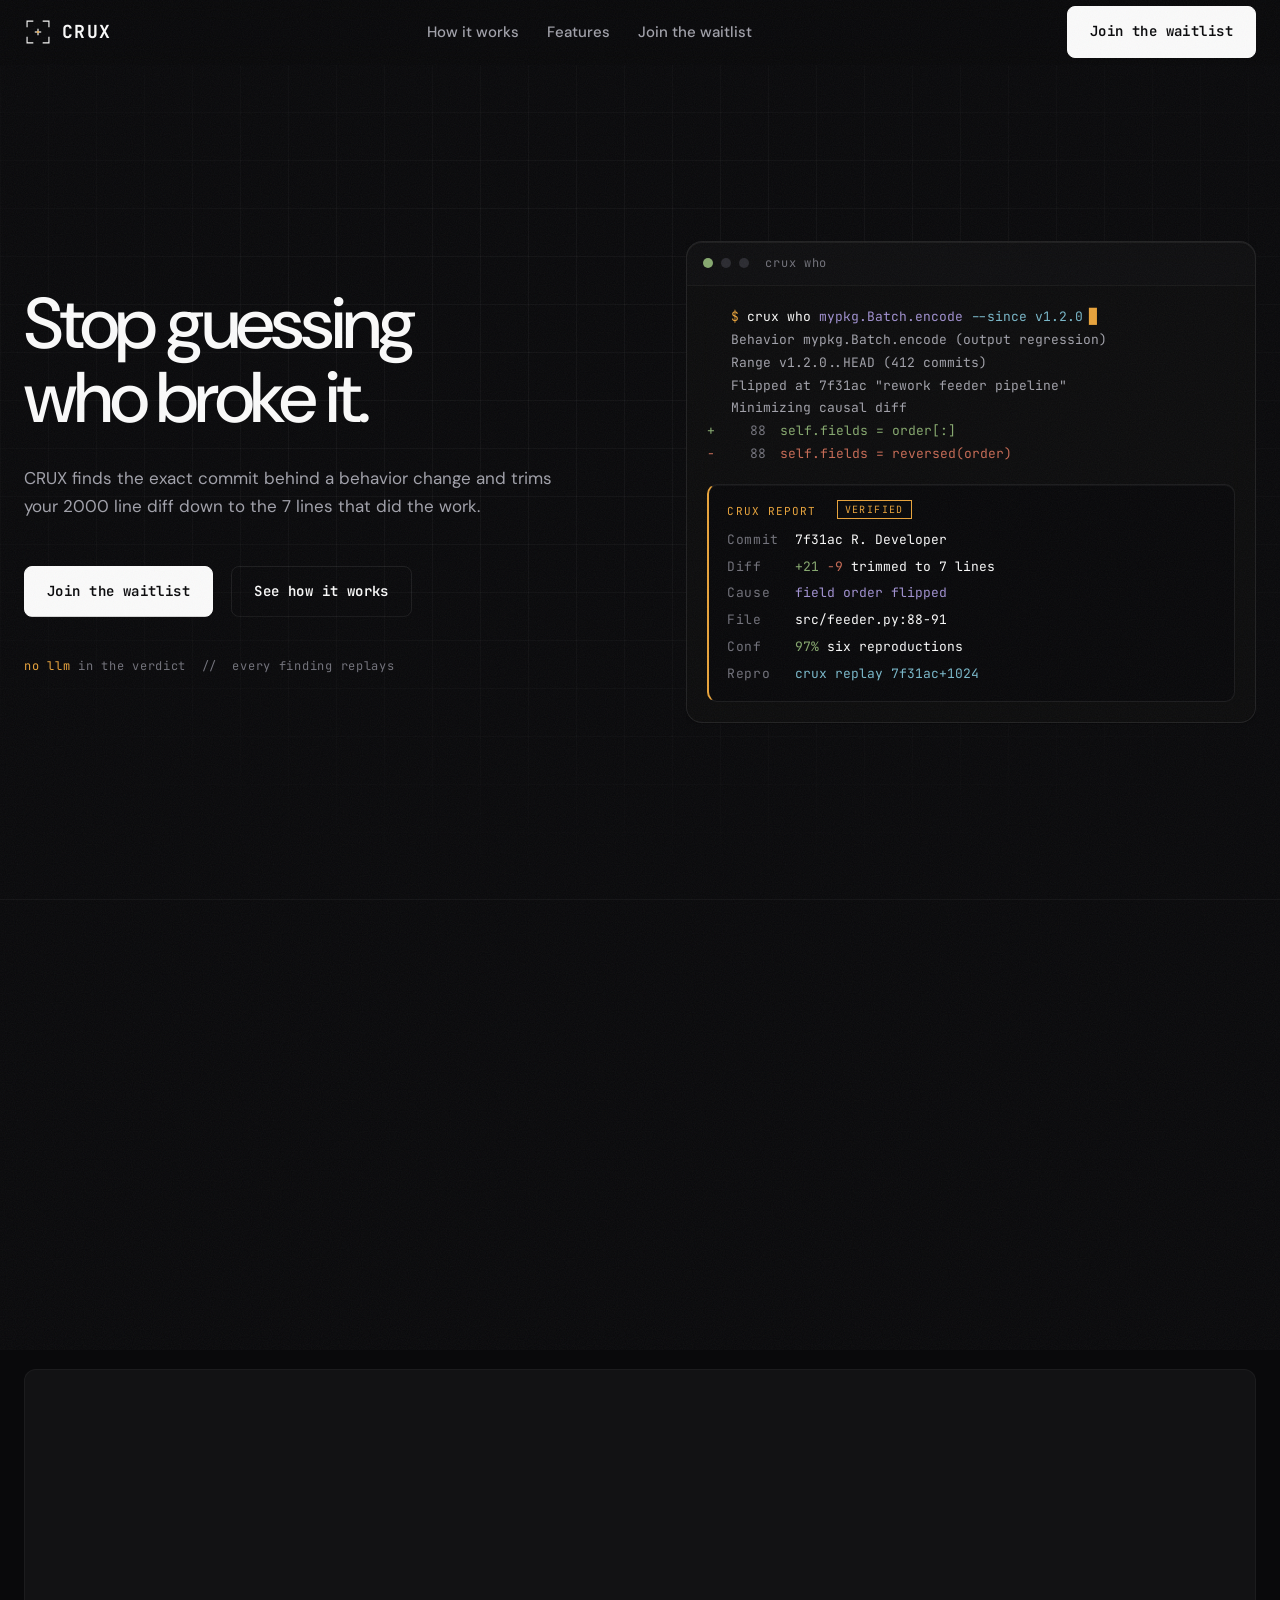
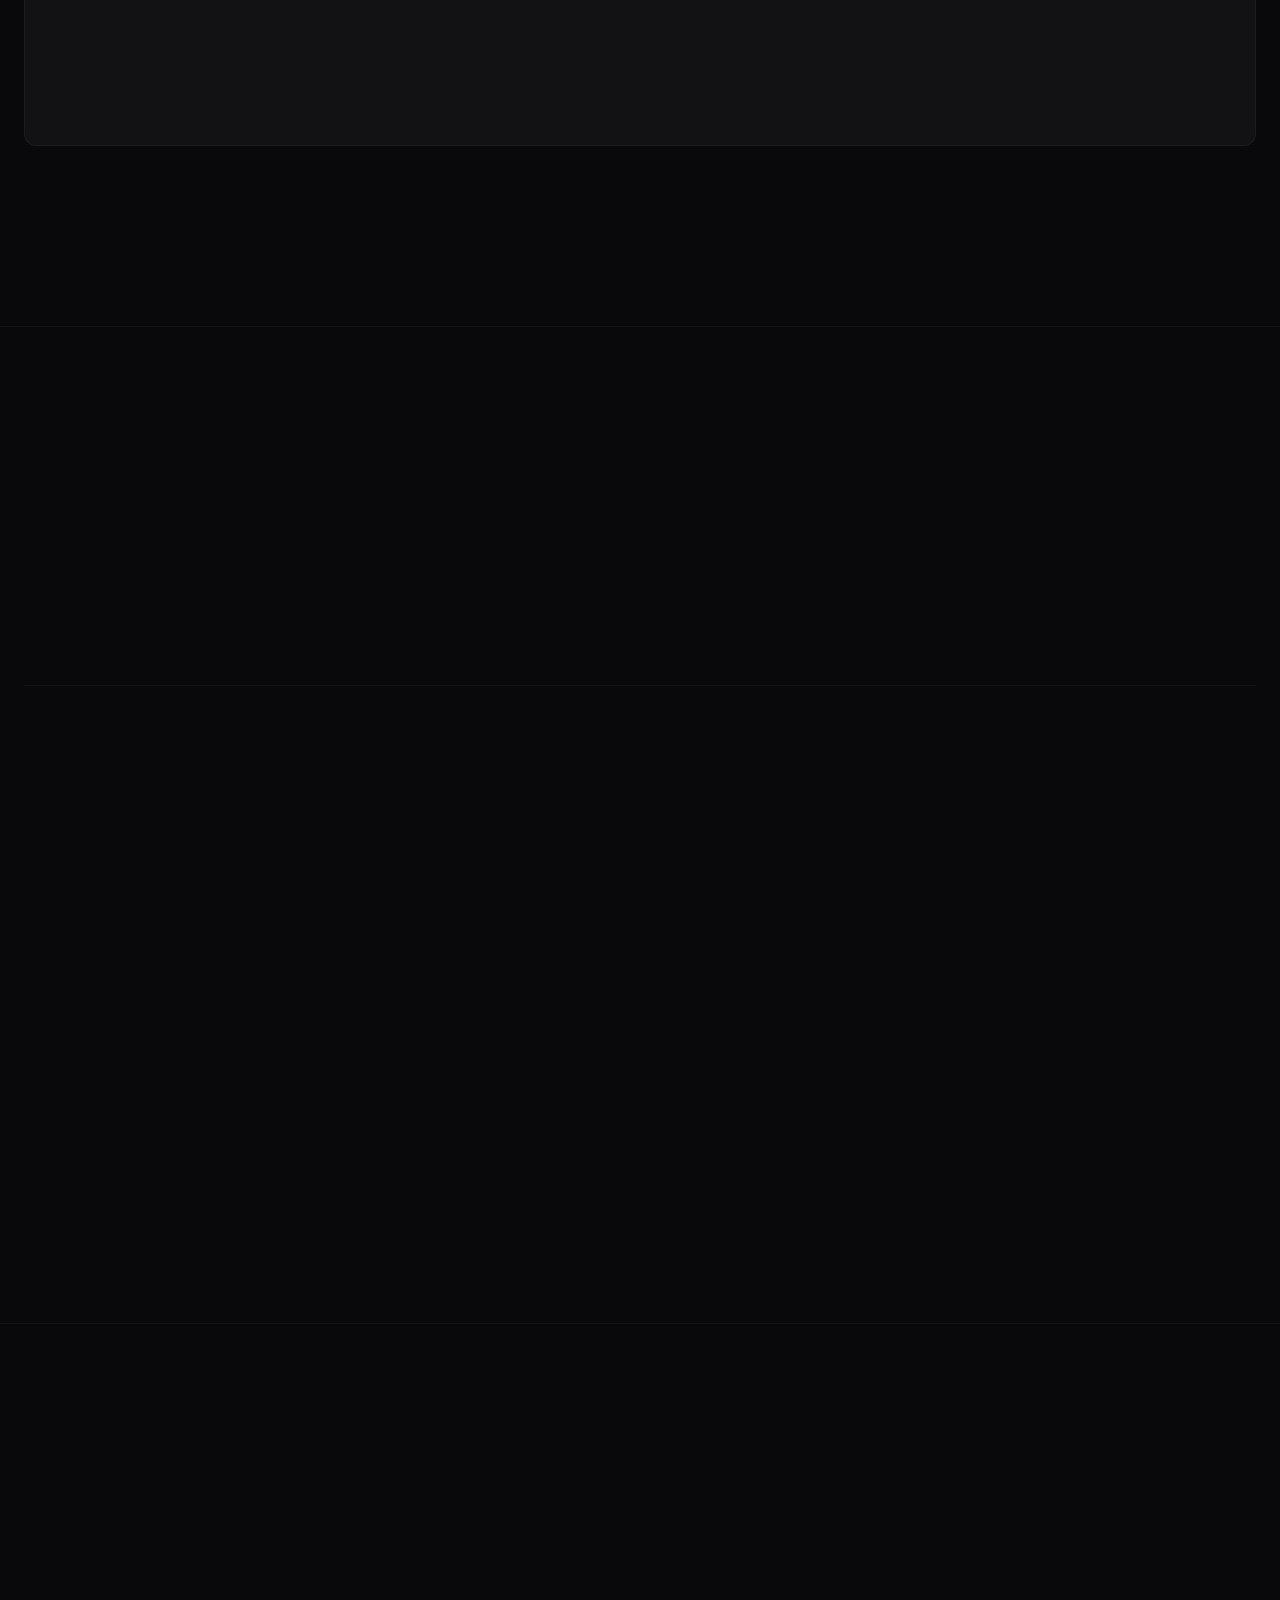
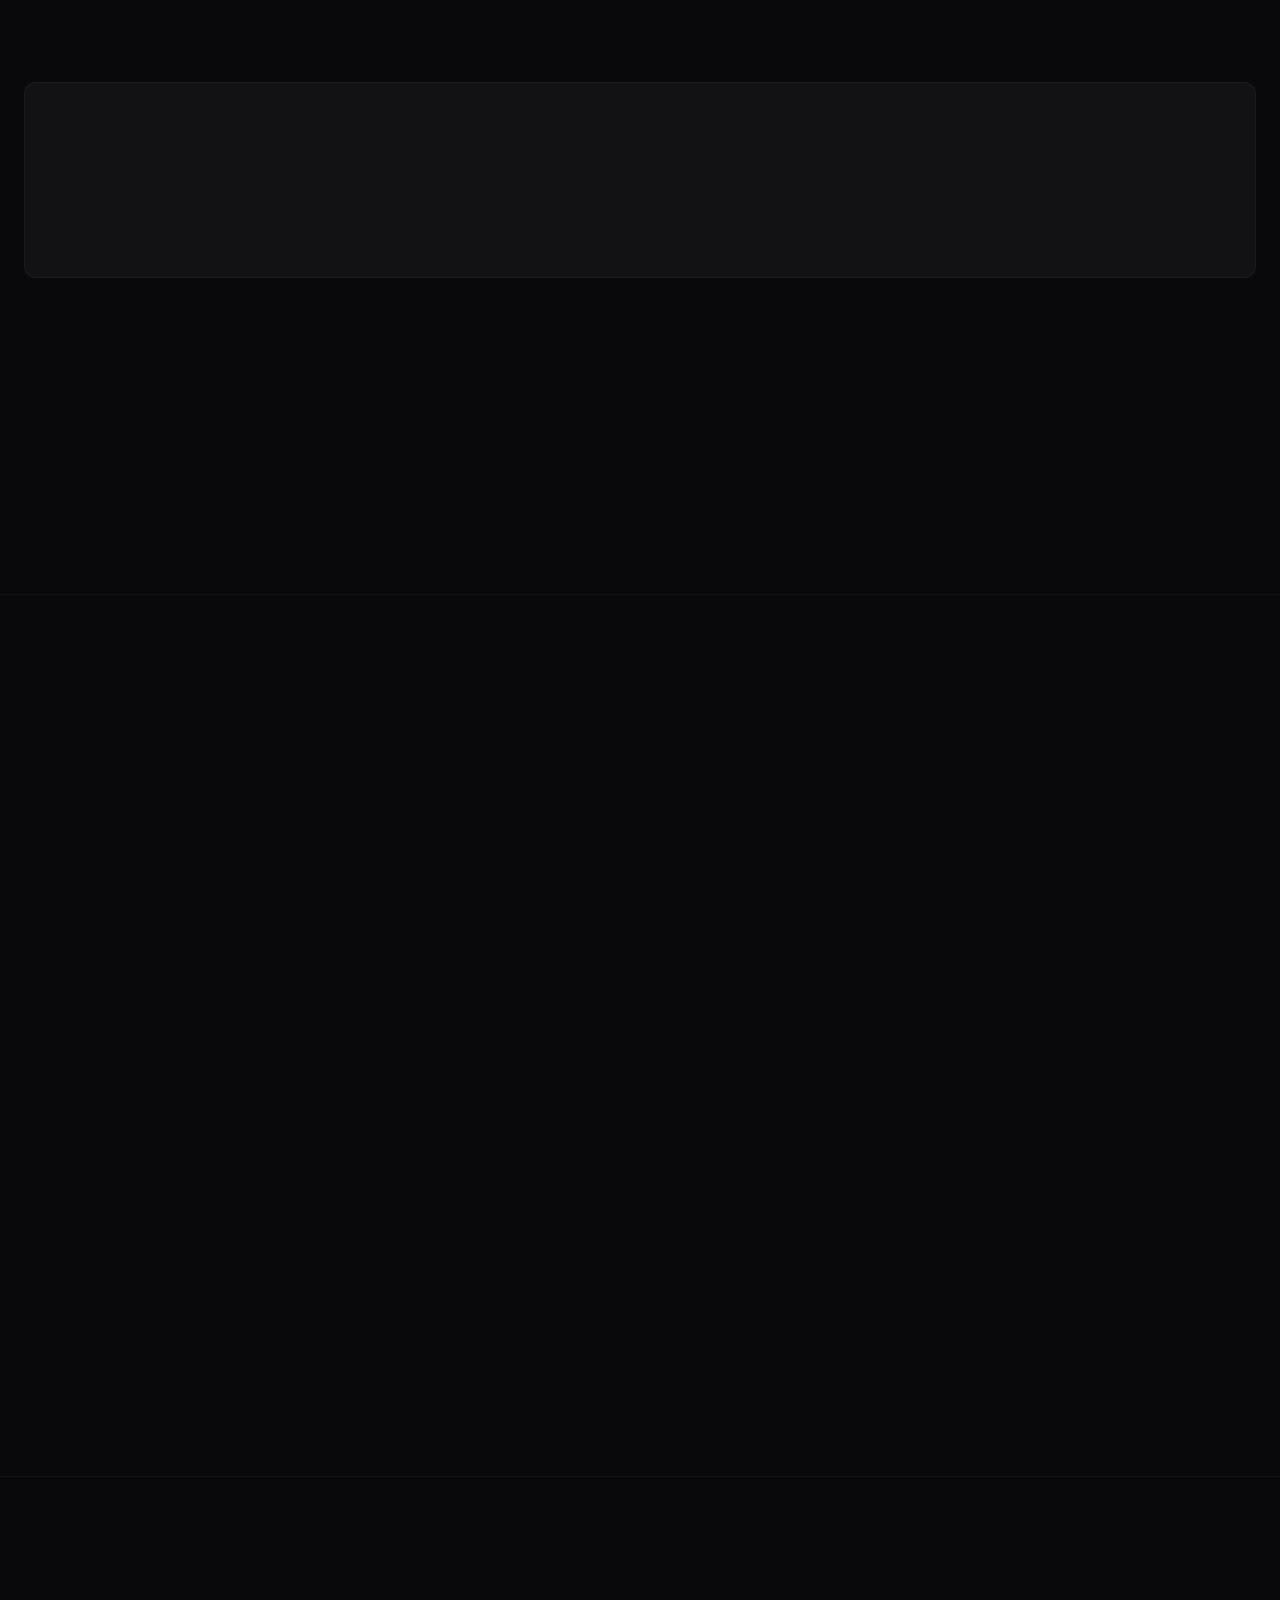
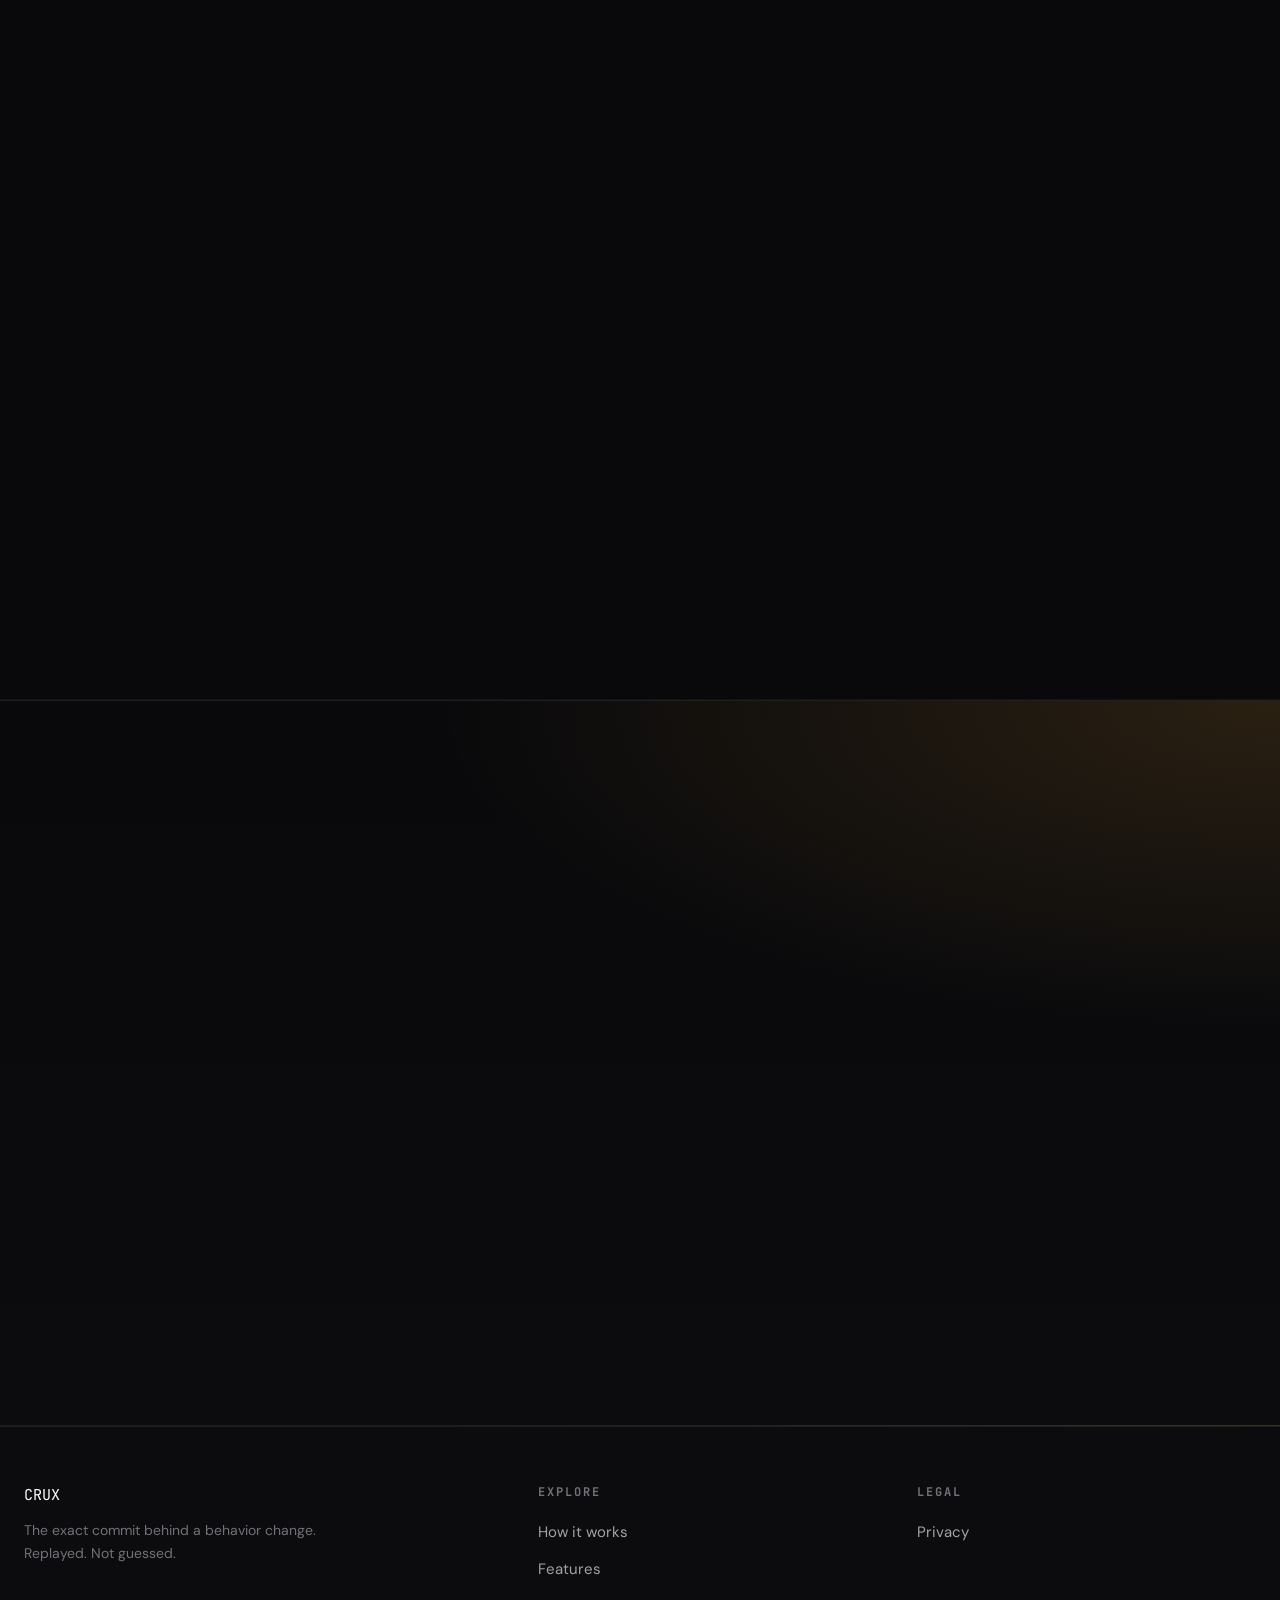
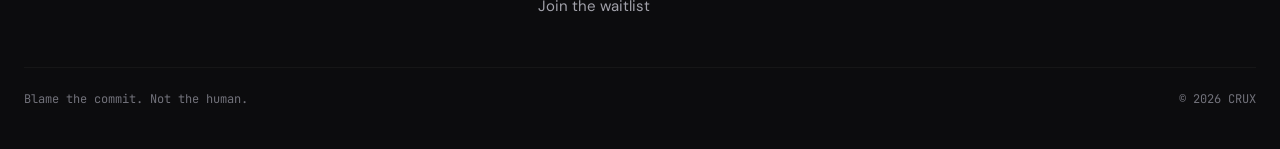
==== index.html @ 963eae27 "CRUX marketing site v1" ====
﻿<!DOCTYPE html>
<html lang="en">
<head>
<meta charset="UTF-8">
<meta name="viewport" content="width=device-width,initial-scale=1">
<title>CRUX - Stop guessing who broke it</title>
<meta name="description" content="CRUX finds the exact commit behind a behavior change. Then it trims the cause to the lines that matter.">
<link rel="icon" href="assets/img/favicon.svg" type="image/svg+xml">
<meta property="og:type" content="website">
<meta property="og:site_name" content="CRUX">
<meta property="og:title" content="CRUX - Stop guessing who broke it">
<meta property="og:description" content="CRUX finds the exact commit behind a behavior change. Then it trims the cause to the lines that matter.">
<meta property="og:image" content="https://SITE-URL/assets/img/social-card.png">
<meta property="og:image:width" content="1200">
<meta property="og:image:height" content="630">
<meta name="twitter:card" content="summary_large_image">
<meta name="twitter:title" content="CRUX - Stop guessing who broke it">
<meta name="twitter:description" content="CRUX finds the exact commit behind a behavior change. Then it trims the cause to the lines that matter.">
<meta name="twitter:image" content="https://SITE-URL/assets/img/social-card.png">
<link rel="preconnect" href="https://fonts.googleapis.com">
<link rel="preconnect" href="https://fonts.gstatic.com" crossorigin>
<link href="https://fonts.googleapis.com/css2?family=DM+Sans:opsz,wght@9..40,400;9..40,500;9..40,600&family=JetBrains+Mono:wght@400;500;700&display=swap" rel="stylesheet">
<link rel="stylesheet" href="assets/css/crux.css">
</head>
<body>

<header class="top">
  <div class="wrap top-in">
    <a class="brand" href="index.html" aria-label="CRUX home">
      <svg class="mark" width="28" height="28" viewBox="0 0 64 64" fill="none" aria-hidden="true">
        <g stroke="currentColor" stroke-width="2.6" stroke-linecap="square">
          <path d="M7 20V7H20"/>
          <path d="M44 7H57V20"/>
          <path d="M57 44V57H44"/>
          <path d="M20 57H7V44"/>
          <path d="M32 26V32"/>
          <path d="M32 34V38"/>
          <path d="M26 32H32"/>
          <path d="M34 32H38"/>
        </g>
        <polygon points="32,29.4 35.4,32 32,34.6 28.6,32" fill="#E8A33B"/>
      </svg>
      CRUX
    </a>
    <nav aria-label="Primary">
      <ul class="nav-links" id="nav">
        <li><a href="how-it-works.html">How it works</a></li>
        <li><a href="features.html">Features</a></li>
        <li><a href="waitlist.html">Join the waitlist</a></li>
      </ul>
    </nav>
    <div class="nav-cta">
      <a class="btn btn-primary" href="waitlist.html">Join the waitlist</a>
      <button class="nav-toggle" aria-label="Toggle menu" aria-expanded="false">&#9776;</button>
    </div>
  </div>
</header>

<section class="hero">
  <div class="wrap hero-grid">
    <div class="hero-copy">
      <h1 class="display reveal">Stop guessing who broke it.</h1>
      <p class="lede reveal">CRUX finds the exact commit behind a behavior change and trims your 2000 line diff down to the 7 lines that did the work.</p>
      <div class="hero-cta reveal">
        <a class="btn btn-primary" href="waitlist.html">Join the waitlist</a>
        <a class="btn btn-ghost" href="how-it-works.html">See how it works</a>
      </div>
      <p class="proofline reveal"><span class="accent">no llm</span> in the verdict&nbsp;&nbsp;//&nbsp;&nbsp;every finding replays</p>
    </div>

    <div class="term hero-term reveal">
      <div class="term-bar">
        <span class="term-dot on"></span>
        <span class="term-dot"></span>
        <span class="term-dot"></span>
        <span class="term-title">crux who</span>
      </div>
      <div class="term-body">
        <span class="ln cmd-line"><span class="pf">$</span> <span class="cmd">crux who <span class="v">mypkg.Batch.encode</span> <span class="c">--since v1.2.0</span></span></span>
        <span class="ln">Behavior mypkg.Batch.encode (output regression)</span>
        <span class="ln">Range v1.2.0..HEAD (412 commits)</span>
        <span class="ln">Flipped at 7f31ac "rework feeder pipeline"</span>
        <span class="ln">Minimizing causal diff</span>
        <span class="dl add"><span class="pm">+</span><span class="lnx">88</span>self.fields = order[:]</span>
        <span class="dl del"><span class="pm">-</span><span class="lnx">88</span>self.fields = reversed(order)</span>
        <div class="report">
          <div class="report-title">CRUX report <span class="chip">VERIFIED</span></div>
          <div class="report-grid">
            <span class="k">Commit</span><span>7f31ac  R. Developer</span>
            <span class="k">Diff</span><span><span class="g">+21</span> <span class="r">-9</span>  trimmed to 7 lines</span>
            <span class="k">Cause</span><span class="v">field order flipped</span>
            <span class="k">File</span><span>src/feeder.py:88-91</span>
            <span class="k">Conf</span><span><span class="g">97%</span>  six reproductions</span>
            <span class="k">Repro</span><span class="c">crux replay 7f31ac+1024</span>
          </div>
        </div>
      </div>
    </div>
  </div>
</section>


<section class="section band">
  <div class="wrap">
    <p class="manifesto reveal">Your code stayed the same.<br>The behavior changed.</p>
    <p class="lede reveal" style="margin-top:34px">Bisect marks a midpoint. Blame points at a line. Neither one sees behavior. Neither one sees dependencies. Neither one sees two commits working as a pair. That gap is where CRUX lives.</p>
    <div class="laws">
      <div class="law reveal">
        <div class="ln">Law 01</div>
        <div class="lt">The diff is a lie</div>
        <p>A 2000 line diff buries a 7 line cause. CRUX keeps the 7 and dumps the other 1993.</p>
      </div>
      <div class="law reveal">
        <div class="ln">Law 02</div>
        <div class="lt">Tests go quiet</div>
        <p>Your suite passes. The behavior dies anyway. Tests go silent right on the commit you need.</p>
      </div>
      <div class="law reveal">
        <div class="ln">Law 03</div>
        <div class="lt">Blame is a dead end</div>
        <p>Blame names a line. Never the commit. Never the dependency. Never the combination.</p>
      </div>
      <div class="law reveal">
        <div class="ln">Law 04</div>
        <div class="lt">Proof beats pity</div>
        <p>No model writes the verdict. Every finding replays. Same seed. Same sandbox. Same result.</p>
      </div>
    </div>
  </div>
</section>

<section class="section">
  <div class="wrap">
    <div class="section-head">
      <span class="idx reveal">01</span>
      <h2 class="display reveal">Where the cause actually hides</h2>
    </div>
    <div class="rows">
      <div class="row reveal">
        <div class="rt">Upstream</div>
        <div class="rd">Your code never changed. The library two layers down did. CRUX follows the vendored trail and blames the real commit.</div>
      </div>
      <div class="row reveal">
        <div class="rt">Together</div>
        <div class="rd">Two commits pass alone. Merged they break the build. CRUX names the pair.</div>
      </div>
      <div class="row reveal">
        <div class="rt">In the noise</div>
        <div class="rd">A 2000 line diff buries a 7 line cause. CRUX cuts to the 7 and drops the rest.</div>
      </div>
    </div>
    <div class="trace reveal" aria-hidden="true">
      <span class="tn">your code</span>
      <i class="edge"></i>
      <span class="tn">vendored trail</span>
      <i class="edge"></i>
      <span class="tn accent">commit 7f31ac</span>
      <i class="edge"></i>
      <span class="tn">line 88</span>
    </div>
  </div>
</section>

<section class="section band">
  <div class="wrap">
    <div class="section-head">
      <span class="idx reveal">02</span>
      <h2 class="display reveal">Three moves. Zero guesswork.</h2>
    </div>
    <div class="steps">
      <div class="step reveal">
        <div class="n">01</div>
        <div class="t">Point</div>
        <p>Give CRUX a command or a test. That is the behavior it hunts.</p>
      </div>
      <div class="step reveal">
        <div class="n">02</div>
        <div class="t">Hunt</div>
        <p>CRUX walks every commit in the range. Each candidate runs in a sealed sandbox.</p>
      </div>
      <div class="step reveal">
        <div class="n">03</div>
        <div class="t">Read</div>
        <p>You get the commit and the cause. The report names the exact lines.</p>
      </div>
    </div>
    <div class="sweep reveal" aria-hidden="true">
      <div class="sweep-track"><i></i></div>
      <div class="sweep-meta">
        <span>range v1.2.0..HEAD</span>
        <span class="accent">412 commits</span>
        <span class="g">flip at 7f31ac</span>
      </div>
    </div>
  </div>
</section>

<section class="section">
  <div class="wrap">
    <div class="section-head">
      <span class="idx reveal">03</span>
      <h2 class="display reveal">What the answer looks like</h2>
      <p class="sub reveal">One report. One fingerprint. A command that recreates the whole finding.</p>
    </div>
    <div class="report-split">
      <div class="report reveal" style="max-width:640px;margin-top:0">
<div class="report-title">CRUX report <span class="chip">REPLAYABLE</span></div>
<div class="report-grid">
          <span class="k">Commit</span><span>7f31ac  "rework feeder pipeline"</span>
          <span class="k">Author</span><span>R. Developer  3 days ago</span>
          <span class="k">Diff</span><span><span class="g">+21</span> <span class="r">-9</span>  trimmed to 7 lines</span>
          <span class="k">File</span><span>src/feeder.py:88-91 104-107</span>
          <span class="k">Cause</span><span class="v">order of field assembly flipped</span>
          <span class="k">Env</span><span>python 3.12  input batch 1024  seed 42</span>
          <span class="k">Conf</span><span><span class="g">97%</span>  six independent reproductions</span>
          <span class="k">Repro</span><span class="c">crux replay 7f31ac+batch1024+seed42</span>
</div>
      </div>
      <div class="rail reveal" aria-hidden="true">
        <div class="rail-title">hunt trace</div>
        <div class="spine" id="spine"></div>
        <div class="rail-row"><span class="rk">flip</span><span class="accent">7f31ac</span><span class="g">found</span></div>
        <div class="rail-row"><span class="rk">deps</span><span>bayer pkg 2.4</span><span class="g">6 traced</span></div>
        <div class="rail-row"><span class="rk">watch</span><span class="c">replay 7f31ac running</span><span class="g">live</span></div>
      </div>
    </div>
  </div>
</section>

<section class="section band">
  <div class="wrap">
    <div class="section-head">
      <span class="idx reveal">04</span>
      <h2 class="display reveal">The verdict is not a vibe</h2>
      <p class="sub reveal">Every finding links to a real run. You replay it bit for bit. Same seed. Same sandbox. Same result.</p>
    </div>
    <p class="mono reveal" style="font-size:15px;color:var(--dim)"><span class="accent">$</span> crux replay 7f31ac+batch1024+seed42&nbsp;&nbsp;<span class="g">reproduced</span></p>
    <p class="sub reveal" style="margin-top:22px">An LLM never authors a verdict. Reports stay deterministic. A model may summarize them later. It never writes the blame.</p>
    <div class="sig reveal" aria-hidden="true">
      <div class="sig-cell">
        <span class="sk">seed</span>
        <span class="sv">42</span>
      </div>
      <div class="sig-cell">
        <span class="sk">replays</span>
        <span class="sv">6 of 6</span>
      </div>
      <div class="sig-cell">
        <span class="sk">sandbox</span>
        <span class="sv">sealed</span>
      </div>
      <div class="sig-cell">
        <span class="sk">hash</span>
        <span class="sv mono-hash">9f3a71c44b</span>
      </div>
    </div>
  </div>
</section>

<section class="section cta-band">
  <div class="wrap cta-in">
    <div>
      <h2 class="display reveal">Skip the guess. Get the build.</h2>
      <p class="lede reveal" style="margin-top:18px">The CLI ships free forever. Hosted watch mode comes later. Join the list and the first build lands in your inbox.</p>
    </div>
    <div class="form-wrap reveal">
      <form class="form" novalidate>
        <div class="field">
          <label for="email">Email</label>
          <input id="email" name="email" type="email" required placeholder="you@yourrepo.dev">
        </div>
        <div class="field">
          <label for="stack">What do you build with</label>
          <select id="stack" name="stack">
            <option value="">Pick one</option>
            <option>Node</option>
            <option>Python</option>
            <option>Go</option>
            <option>Rust</option>
            <option>Java</option>
            <option>Other</option>
          </select>
        </div>
        <button class="btn btn-primary" type="submit">Join the waitlist</button>
        <p class="form-note">One email per update. No lists sold. Unsubscribe anytime.</p>
        <div class="form-ok">
          <span class="t">You are on the list</span>
          We email once when the first build is ready.
        </div>
      </form>
    </div>
  </div>
</section>

<footer class="foot">
  <div class="wrap">
    <div class="foot-grid">
      <div>
        <span class="tag">CRUX</span>
        <p class="note">The exact commit behind a behavior change. Replayed. Not guessed.</p>
      </div>
      <div>
        <h4>Explore</h4>
        <ul>
          <li><a href="how-it-works.html">How it works</a></li>
          <li><a href="features.html">Features</a></li>
          <li><a href="waitlist.html">Join the waitlist</a></li>
        </ul>
      </div>
      <div>
        <h4>Legal</h4>
        <ul>
          <li><a href="privacy.html">Privacy</a></li>
        </ul>
      </div>
    </div>
    <div class="foot-base">
      <span>Blame the commit. Not the human.</span>
      <span>&copy; 2026 CRUX</span>
    </div>
  </div>
</footer>

<script src="assets/js/site.js"></script>
</body>
</html>
---- assets/css/crux.css ----
:root{
  --ink:#09090b;
  --ink-2:#0c0c0e;
  --ink-3:#111113;
  --line:#ffffff14;
  --line-soft:#ffffff0a;
  --border-strong:#ffffff24;
  --bone:#fafafa;
  --dim:#a1a1aa;
  --dim-2:#71717a;
  --accent:#e8a33b;
  --accent-deep:#c97f24;
  --accent-dim:rgba(232,163,59,.15);
  --ok:#86a86f;
  --bad:#c66a55;
  --cyan:#79b7c9;
  --violet:#a191d1;
  --mono:"JetBrains Mono",ui-monospace,SFMono-Regular,Menlo,Consolas,monospace;
  --sans:"DM Sans",-apple-system,BlinkMacSystemFont,system-ui,sans-serif;
  --max:1280px;
  --gap:clamp(140px,20vh,300px);
  --radius:12px;
  --radius-sm:8px;
  --radius-lg:16px;
}

*{margin:0;padding:0;box-sizing:border-box}

html{scroll-behavior:smooth}

body{
  background:var(--ink);
  color:var(--bone);
  font-family:var(--sans);
  font-size:16px;
  line-height:1.65;
  overflow-x:hidden;
  -webkit-font-smoothing:antialiased;
  color-scheme:dark;
  cursor:crosshair;
}

/* FILM GRAIN (whole page, matches the zinc look) */
body::before{
  content:"";
  position:fixed;
  inset:-50%;
  z-index:9999;
  pointer-events:none;
  background-image:url("data:image/svg+xml,%3Csvg xmlns='http://www.w3.org/2000/svg' width='256' height='256'%3E%3Cfilter id='n'%3E%3CfeTurbulence type='fractalNoise' baseFrequency='0.9' numOctaves='4' stitchTiles='stitch'/%3E%3C/filter%3E%3Crect width='256' height='256' filter='url(%23n)' opacity='0.05'/%3E%3C/svg%3E");
}

::selection{background:var(--accent);color:var(--ink)}

a{color:var(--bone);text-decoration:none;transition:color .18s}
a:hover{color:var(--accent)}
a,button,summary{ cursor:pointer}
input,textarea,select{cursor:text}

.mono{font-family:var(--mono)}
.accent{color:var(--accent)}
.dim{color:var(--dim)}
.c{color:var(--cyan)}
.v{color:var(--violet)}
.g{color:var(--ok)}
.r{color:var(--bad)}

.wrap{
  position:relative;
  z-index:2;
  max-width:var(--max);
  margin:0 auto;
  padding-left:24px;
  padding-right:24px;
}

/* SCROLL PROGRESS */
.scrolly{
  position:fixed;
  top:0;
  left:0;
  right:0;
  height:2px;
  z-index:70;
  background:linear-gradient(90deg,var(--cyan),var(--accent));
  transform-origin:0 50%;
  transform:scaleX(0);
  pointer-events:none;
}

/* RETICLE CURSOR TRAIL */
.ret{
  position:fixed;
  left:0;
  top:0;
  width:18px;
  height:18px;
  margin:-9px 0 0 -9px;
  border:1px solid var(--accent);
  border-radius:0;
  pointer-events:none;
  z-index:80;
  opacity:.0;
  transition:opacity .3s;
}
.ret::before,
.ret::after{
  content:"";
  position:absolute;
  background:var(--accent);
}
.ret::before{left:50%;top:-3px;width:1px;height:3px;transform:translateX(-50%)}
.ret::after{left:-3px;top:50%;width:3px;height:1px;transform:translateY(-50%)}
body.has-ret .ret{opacity:.75}

/* SCROLLBAR */
::-webkit-scrollbar{width:10px;height:10px;background:var(--ink)}
::-webkit-scrollbar-thumb{background:#ffffff1f;border:1px solid var(--ink)}
::-webkit-scrollbar-thumb:hover{background:var(--border-strong)}

/* NAV */
.top{
  position:sticky;
  top:0;
  z-index:50;
  background:rgba(9,9,11,.72);
  -webkit-backdrop-filter:blur(18px) saturate(1.4);
  backdrop-filter:blur(18px) saturate(1.4);
  border-bottom:1px solid transparent;
  transition:border-color .3s;
}
.top-in{
  display:flex;
  align-items:center;
  justify-content:space-between;
  gap:24px;
  height:64px;
}
.brand{
  display:flex;
  align-items:center;
  gap:10px;
  font-family:var(--mono);
  font-weight:700;
  letter-spacing:.08em;
  font-size:18px;
}
.brand .mark{display:flex}
.nav-links{
  display:flex;
  align-items:center;
  gap:28px;
  list-style:none;
  font-family:var(--sans);
  font-size:15px;
  font-weight:500;
  letter-spacing:0;
}
.nav-links a{color:var(--dim);transition:color .2s}
.nav-links a:hover{color:var(--bone)}
.nav-links a.is-active{color:var(--bone)}
.nav-cta{display:flex;align-items:center;gap:18px}
.nav-toggle{
  display:none;
  background:none;
  border:1px solid var(--line);
  color:var(--bone);
  font-family:var(--mono);
  font-size:18px;
  line-height:1;
  padding:8px 10px;
  cursor:pointer;
}
@media(max-width:820px){
  .nav-toggle{display:block}
  .nav-links,.nav-cta .btn{
    display:none;
  }
  .nav-links.open{
    display:flex;
    flex-direction:column;
    align-items:flex-start;
    gap:16px;
    position:absolute;
    top:64px;
    left:0;
    right:0;
    padding:20px 24px 28px;
    background:var(--ink-2);
    border-bottom:1px solid var(--line);
  }
  .nav-links.open li{
    opacity:0;
    animation:liIn .35s cubic-bezier(.16,1,.3,1) forwards;
  }
  .nav-links.open li:nth-child(2){animation-delay:.06s}
  .nav-links.open li:nth-child(3){animation-delay:.12s}
  @keyframes liIn{
    from{opacity:0;transform:translateX(-8px)}
    to{opacity:1;transform:none}
  }
}

/* TYPE */
.display{
  font-family:var(--sans);
  font-weight:500;
  letter-spacing:-.035em;
  line-height:1.05;
  text-wrap:balance;
}
h1.display{
  font-size:clamp(2.4rem,5.6vw,4.5rem);
  letter-spacing:-.045em;
  line-height:1.02;
  max-width:18ch;
}
h2.display{
  font-size:clamp(1.8rem,4vw,2.9rem);
  letter-spacing:-.035em;
  line-height:1.04;
  max-width:20ch;
}
h3.display{
  font-size:clamp(1.15rem,2.4vw,1.5rem);
}

.lede{
  font-size:17px;
  color:var(--dim);
  max-width:56ch;
}

.section{padding:var(--gap) 0;position:relative;z-index:2}
.section.band{background:transparent;border-top:1px solid var(--line-soft);border-bottom:1px solid var(--line-soft)}

.section-head{margin-bottom:48px}
.idx{
  display:block;
  font-family:var(--mono);
  font-weight:500;
  font-size:clamp(2.6rem,5.5vw,4.4rem);
  line-height:.9;
  letter-spacing:-.02em;
  color:transparent;
  -webkit-text-stroke:1px var(--border-strong);
  margin-bottom:18px;
}
.section-head .sub{margin-top:18px;max-width:56ch;color:var(--dim)}

/* HERO */
.hero{
  position:relative;
  z-index:2;
  display:flex;
  flex-direction:column;
  justify-content:center;
  min-height:calc(100svh - 66px);
  padding-top:48px;
  padding-bottom:48px;
  overflow:hidden;
}
.hero::before{
  content:"";
  position:absolute;
  inset:0;
  z-index:0;
  background-image:linear-gradient(90deg,#ffffff09 1px,transparent 1px),linear-gradient(0deg,#ffffff09 1px,transparent 1px);
  background-size:48px 48px;
  -webkit-mask-image:radial-gradient(80% 65% at 50% 38%,#000 35%,transparent 100%);
  mask-image:radial-gradient(80% 65% at 50% 38%,#000 35%,transparent 100%);
  pointer-events:none;
}
.hero-grid{
  position:relative;
  z-index:2;
  display:grid;
  grid-template-columns:1fr 1.05fr;
  gap:120px;
  align-items:center;
}
.hero-copy .display{margin-bottom:30px}
.hero-copy .lede{margin-bottom:46px}
.hero-cta{display:flex;align-items:center;gap:18px;flex-wrap:wrap}
.hero-copy{min-width:0}
.proofline{
  font-family:var(--mono);
  font-size:12px;
  letter-spacing:.06em;
  color:var(--dim-2);
  margin-top:40px;
}
.proofline .accent{color:var(--accent)}

/* SMOOTH SCROLL */
html{scroll-behavior:smooth}

/* RADAR SWEEP OVER TERMINAL */
.hero-term{position:relative;overflow:hidden}
.hero-term::after{
  content:"";
  position:absolute;
  inset:0;
  z-index:2;
  pointer-events:none;
  background:linear-gradient(104deg,transparent 38%,rgba(255,183,77,.12) 50%,transparent 62%);
  transform:translateX(-130%);
  animation:tsweep 7s ease-in-out infinite;
}
@keyframes tsweep{
  0%{transform:translateX(-130%);opacity:0}
  7%{opacity:1}
  55%{transform:translateX(130%);opacity:1}
  67%,100%{opacity:0;transform:translateX(130%)}
}

/* NAV LINK UNDERLINE DRAW */
.nav-links a{position:relative}
.nav-links a::after{
  content:"";
  position:absolute;
  left:0;
  right:0;
  bottom:-4px;
  height:2px;
  background:var(--accent);
  transform:scaleX(0);
  transform-origin:left center;
  transition:transform .25s cubic-bezier(.16,1,.3,1);
}
.nav-links a:hover::after,
.nav-links a:focus::after,
.nav-links a.is-active::after{transform:scaleX(1)}

/* REPORT ROW HOVER FLASH */
.report-grid tbody tr{transition:background .25s}
.report-grid tbody tr:hover{background:rgba(255,183,77,.06)}

/* SECTION DRAW */
.section{
  position:relative;
}

/* BUTTON GLOW */
.btn:active{transform:scale(.97)}

/* HEADER SCROLL DIM */
.top.scrolled{
  background:rgba(9,9,11,.88);
  border-bottom-color:var(--line);
  transition:background .3s,border-color .3s;
}

/* LINE COUNTER */
.lc{font-variant-numeric:tabular-nums}

/* FAQ ROW STAGGER */
.laws .law.in-view{
  animation:rowIn .4s cubic-bezier(.16,1,.3,1) both;
}
.laws .law:nth-child(2).in-view{animation-delay:.08s}
.laws .law:nth-child(3).in-view{animation-delay:.16s}
.laws .law:nth-child(4).in-view{animation-delay:.24s}
@keyframes rowIn{
  from{opacity:0;transform:translateX(-6px)}
  to{opacity:1;transform:none}
}

@media(max-width:940px){
  .hero{padding-top:48px}
  .hero-grid{grid-template-columns:1fr;gap:56px}
  .hero-grid>*{min-width:0}
}

/* BUTTONS */
.btn{
  display:inline-flex;
  align-items:center;
  justify-content:center;
  gap:9px;
  font-family:var(--mono);
  font-size:14px;
  font-weight:600;
  letter-spacing:.03em;
  white-space:nowrap;
  border:1px solid transparent;
  border-radius:var(--radius-sm);
  cursor:pointer;
  transition:transform .15s cubic-bezier(.16,1,.3,1),background-color .2s,border-color .2s,color .2s,box-shadow .2s;
}
.btn:active{transform:scale(.98)}
.btn-primary{
  background:var(--bone);
  color:var(--ink);
  padding:13px 22px;
  border-color:var(--bone);
}
.btn-primary:hover{
  background:#fff;
  border-color:#fff;
  color:#000;
  transform:translateY(-1px);
  box-shadow:0 12px 28px -10px rgba(255,255,255,.4);
}
.btn-ghost{
  background:transparent;
  color:var(--bone);
  padding:13px 22px;
  border-color:var(--line);
}
.btn-ghost:hover{
  border-color:var(--border-strong);
  background:#ffffff08;
  color:var(--bone);
}

/* TERMINAL */
.term{
  background:rgba(17,17,19,.72);
  -webkit-backdrop-filter:blur(14px);
  backdrop-filter:blur(14px);
  border:1px solid var(--line);
  border-radius:var(--radius-lg);
  position:relative;
  overflow:hidden;
  box-shadow:inset 0 1px 0 rgba(255,255,255,.06),0 30px 80px -40px rgba(0,0,0,.85);
}
.term-bar{
  display:flex;
  align-items:center;
  gap:8px;
  padding:12px 16px;
  border-bottom:1px solid var(--line-soft);
  font-family:var(--mono);
  font-size:12px;
  color:var(--dim-2);
}
.term-dot{width:10px;height:10px;border-radius:50%;background:#2a2a30}
.term-dot.on{background:var(--ok);animation:led 1.8s steps(2) infinite}
@keyframes led{50%{opacity:.35}}
.term-title{margin-left:8px;letter-spacing:.06em}
.term-body{
  padding:20px;
  font-family:var(--mono);
  font-size:13px;
  line-height:1.75;
  color:var(--dim);
  overflow-x:auto;
  background:rgba(9,9,11,.35);
}
.term-body .ln{display:block;white-space:nowrap;padding-left:24px}
.term-body .cmd{color:var(--bone)}
.term-body .cmd .v{color:var(--violet)}
.term-body .cmd .c{color:var(--cyan)}
.term-body .pf{color:var(--accent)}
.term-body .g{color:var(--ok)}
.term-body .r{color:var(--bad)}
.term-body .cmd-line .cmd::after{
  content:"\2588";
  margin-left:6px;
  color:var(--accent);
  animation:blink 1.1s steps(2) infinite;
}
@keyframes blink{0%{opacity:1}50%{opacity:0}}
.term-body .dl{display:block;white-space:nowrap;color:var(--bone)}
.term-body .dl .pm{display:inline-block;width:1.5em}
.term-body .dl.add{color:var(--ok)}
.term-body .dl.del{color:var(--bad)}
.term-body .dl .lnx{color:var(--dim-2);display:inline-block;width:3em;text-align:right;margin-right:14px}

/* REPORT BOX */
.report{
  margin-top:18px;
  border:1px solid var(--line);
  border-left:2px solid var(--accent);
  border-radius:10px;
  background:rgba(9,9,11,.55);
  box-shadow:inset 0 1px 0 rgba(255,255,255,.04);
  padding:16px 18px;
}
.report-grid{
  display:grid;
  grid-template-columns:auto 1fr;
  gap:4px 16px;
}
.report-grid .k{color:var(--dim-2);letter-spacing:.04em}
.report-grid span{color:var(--bone)}
.report-grid span.accent{color:var(--accent)}
.report-grid span.c{color:var(--cyan)}
.report-grid span.v{color:var(--violet)}
.report-grid span.g{color:var(--ok)}
.report-grid span.r{color:var(--bad)}
.report-title{
  grid-column:1 / -1;
  color:var(--accent);
  letter-spacing:.1em;
  font-size:11px;
  text-transform:uppercase;
  margin-bottom:8px;
}
.report-title .chip{
  border:1px solid var(--accent);
  color:var(--accent);
  font-size:10px;
  padding:2px 7px;
  letter-spacing:.14em;
  margin-left:12px;
  vertical-align:2px;
}

/* ROWS */
.rows,.rows-mini{counter-reset:law}
.rows{border-top:1px solid var(--line-soft)}
.row{
  display:grid;
  grid-template-columns:1fr;
  gap:6px;
  padding:26px 0;
  border-bottom:1px solid var(--line-soft);
}
.row .rt{font-family:var(--sans);font-weight:600;font-size:17px;letter-spacing:-.01em}
.row .rt::before,
.row-mini .rt::before{
  counter-increment:law;
  content:counter(law,decimal-leading-zero)"/";
  color:var(--accent);
  font-weight:500;
  font-size:12px;
  letter-spacing:.1em;
  margin-right:14px;
}
.row .rd{color:var(--dim);max-width:62ch}

.rows-mini{border-top:1px solid var(--line-soft)}
.row-mini{
  padding:18px 0;
  border-bottom:1px solid var(--line-soft);
  display:grid;
  grid-template-columns:250px 1fr;
  gap:10px 24px;
  align-items:baseline;
}
.row-mini .rt{font-family:var(--mono);font-size:13px;color:var(--bone)}
.row-mini .rd{color:var(--dim);font-size:15px}
@media(max-width:720px){
  .row-mini{grid-template-columns:1fr;gap:4px}
}

/* STEPS */
.steps{
  display:grid;
  grid-template-columns:repeat(3,1fr);
  gap:1px;
  background:var(--line-soft);
  border:1px solid var(--line-soft);
  border-radius:var(--radius);
  overflow:hidden;
}
.step{
  background:rgba(9,9,11,.6);
  padding:34px 28px;
  display:flex;
  flex-direction:column;
  gap:12px;
}
.step .n{
  font-family:var(--mono);
  font-size:14px;
  letter-spacing:.18em;
  color:var(--accent);
}
.step .t{font-family:var(--sans);font-weight:600;font-size:18px;letter-spacing:-.01em}
.step p{color:var(--dim);font-size:15px}
@media(max-width:820px){
  .steps{grid-template-columns:1fr}
}

/* LAWS */
.laws{
  margin-top:64px;
  display:grid;
  grid-template-columns:1fr 1fr;
  gap:1px;
  background:var(--line-soft);
  border:1px solid var(--line-soft);
  border-radius:var(--radius);
  overflow:hidden;
}
.law{
  background:rgba(9,9,11,.6);
  padding:32px 28px;
  display:flex;
  flex-direction:column;
  gap:12px;
}
.law .ln{font-family:var(--mono);font-size:12px;letter-spacing:.2em;color:var(--accent)}
.law .lt{font-family:var(--sans);font-weight:600;font-size:18px;text-transform:none;letter-spacing:-.01em}
.law p{color:var(--dim);font-size:15px;max-width:52ch}
@media(max-width:820px){
  .laws{grid-template-columns:1fr}
}

/* GRID 2 */
.grid-2{
  display:grid;
  grid-template-columns:1fr 1fr;
  gap:1px;
  background:var(--line-soft);
  border:1px solid var(--line-soft);
  border-radius:var(--radius);
  overflow:hidden;
}
.cell{
  background:rgba(9,9,11,.6);
  padding:30px 28px;
  display:flex;
  flex-direction:column;
  gap:10px;
}
.cell h3{font-family:var(--sans);font-size:18px;font-weight:600;letter-spacing:-.01em}
.cell p{color:var(--dim);font-size:15px}
@media(max-width:820px){
  .grid-2{grid-template-columns:1fr}
}

/* TARGET GRID */
.targets{
  display:grid;
  grid-template-columns:repeat(3,1fr);
  gap:14px;
}
.target-sharp{
  display:flex;
  flex-direction:column;
  gap:8px;
  border:1px solid var(--line);
  border-left:3px solid var(--tc,var(--accent));
  border-radius:var(--radius);
  background:rgba(17,17,19,.55);
  box-shadow:inset 0 1px 0 rgba(255,255,255,.03);
  padding:22px 22px;
}
.target-sharp:nth-child(3n+1){--tc:var(--ok)}
.target-sharp:nth-child(3n+2){--tc:var(--cyan)}
.target-sharp:nth-child(3n+3){--tc:var(--violet)}
.target-sharp .t{font-family:var(--sans);font-size:16px;font-weight:600;letter-spacing:-.01em}
.target-sharp .d{color:var(--dim);font-size:14px}
@media(max-width:820px){
  .targets{grid-template-columns:repeat(2,1fr)}
}
@media(max-width:560px){
  .targets{grid-template-columns:1fr}
  .term-body{font-size:12px;padding:16px}
  .term-body .ln{padding-left:16px}
}

/* CLUSTERS */
.cluster{
  border-top:1px solid var(--line);
  padding-top:40px;
  margin-bottom:56px;
}
.cluster:first-child{border-top:none;padding-top:0}
.cluster-head{
  display:flex;
  align-items:center;
  gap:18px;
  margin-bottom:26px;
}
.cluster-head .bar{width:44px;height:2px;background:var(--accent)}
.cluster-head h3{font-family:var(--sans);font-size:19px;font-weight:600;letter-spacing:-.01em}

/* MANIFESTO */
.manifesto{
  max-width:24ch;
  font-family:var(--sans);
  font-weight:500;
  font-size:clamp(1.9rem,4.4vw,3.1rem);
  text-transform:none;
  line-height:1.08;
  letter-spacing:-.035em;
  text-align:center;
  margin-left:auto;
  margin-right:auto;
}
.band > .wrap > .lede{
  text-align:center;
  margin-left:auto;
  margin-right:auto;
}

/* LIST (what you get) */
.tick-list{list-style:none}
.tick-list li{
  display:grid;
  grid-template-columns:18px 1fr;
  gap:14px;
  align-items:baseline;
  padding:16px 0;
  border-bottom:1px solid var(--line-soft);
  color:var(--dim);
}
.tick-list li b{color:var(--bone);font-family:var(--sans);font-weight:600;font-size:16px;letter-spacing:-.01em}
.tick-list .tick{color:var(--accent);font-family:var(--mono)}

/* FAQ */
.faq{max-width:760px}
.faq-row{
  border-bottom:1px solid var(--line-soft);
  padding:24px 0;
}
.faq-row summary{
  list-style:none;
  cursor:pointer;
  font-family:var(--sans);
  font-weight:600;
  font-size:17px;
  letter-spacing:-.01em;
  display:flex;
  justify-content:space-between;
  align-items:baseline;
  gap:16px;
}
.faq-row summary::-webkit-details-marker{display:none}
.faq-row summary .qmark{color:var(--cyan)}
.faq-row .a{margin-top:14px;color:var(--dim);max-width:60ch}

/* FORM */
.form-wrap{
  border:1px solid var(--line);
  border-radius:var(--radius-lg);
  background:rgba(17,17,19,.6);
  -webkit-backdrop-filter:blur(14px);
  backdrop-filter:blur(14px);
  box-shadow:inset 0 1px 0 rgba(255,255,255,.06),0 30px 80px -50px rgba(0,0,0,.9);
  padding:36px;
}
.form{position:relative;display:flex;flex-direction:column;gap:22px}
.field label{
  display:block;
  font-family:var(--mono);
  font-size:12px;
  letter-spacing:.14em;
  text-transform:uppercase;
  color:var(--dim);
  margin-bottom:8px;
}
.field input,.field select{
  position:relative;
  width:100%;
  background:var(--ink);
  border:1px solid var(--line);
  color:var(--bone);
  font-family:var(--mono);
  font-size:15px;
  padding:14px 16px;
  border-radius:0;
}
.field input:focus,.field select:focus{outline:none;border-color:var(--accent)}
.field select option{background:var(--ink);color:var(--bone)}
.field::after{
  content:"";
  position:absolute;
  left:2px;
  right:2px;
  bottom:2px;
  height:2px;
  background:linear-gradient(90deg,var(--cyan),var(--accent));
  transform:scaleX(0);
  transform-origin:left center;
  transition:transform .35s cubic-bezier(.16,1,.3,1);
  pointer-events:none;
}
.field:focus-within::after{transform:scaleX(1)}
.form .btn-primary{width:100%;justify-content:center}
.form-note{
  font-family:var(--mono);
  font-size:12px;
  color:var(--dim-2);
  line-height:1.7;
}
.form-ok{
  display:none;
  border:1px solid var(--accent);
  background:rgba(232,163,59,.06);
  padding:22px;
  font-family:var(--mono);
  font-size:14px;
  color:var(--bone);
}
.form-ok .t{color:var(--accent);display:block;margin-bottom:8px;font-weight:700}
.form.is-sent .form{display:none}
.form.is-sent .form-ok{display:block}

/* CTA BAND */
.cta-band{
  background:
    radial-gradient(110% 75% at 100% 0%,var(--accent-dim),transparent 60%),
    linear-gradient(180deg,var(--ink),var(--ink-2));
  border-top:1px solid var(--line);
  border-bottom:1px solid var(--line);
}
.cta-in{
  display:grid;
  grid-template-columns:1.2fr 1fr;
  gap:48px;
  align-items:center;
}
@media(max-width:940px){
  .cta-in{grid-template-columns:1fr}
}

/* PAGE HERO (subpages) */
.page-hero{
  padding:96px 0 64px;
  border-bottom:1px solid var(--line-soft);
}
.page-hero .display{margin:16px 0 22px}
.page-hero h1.display{font-size:clamp(1.45rem,3.4vw,2.5rem);max-width:26ch}
.page-hero .lede{max-width:56ch}

/* FOOT */
.foot{
  position:relative;
  z-index:2;
  border-top:1px solid var(--line);
  padding:56px 0 40px;
  background:var(--ink-2);
}
.foot-grid{
  display:grid;
  grid-template-columns:1.4fr 1fr 1fr;
  gap:40px;
}
.foot h4{
  font-family:var(--mono);
  font-size:12px;
  letter-spacing:.16em;
  text-transform:uppercase;
  color:var(--dim-2);
  margin-bottom:18px;
}
.foot ul{list-style:none;display:flex;flex-direction:column;gap:12px}
.foot li{font-family:var(--sans);font-size:15px;letter-spacing:0}
.foot li a{color:var(--dim)}
.foot li a:hover{color:var(--accent)}
.foot .tag{
  font-family:var(--mono);
  font-size:15px;
  color:var(--bone);
  margin-bottom:12px;
  display:block;
}
.foot .note{color:var(--dim-2);font-size:14px;max-width:34ch}
.foot-base{
  margin-top:48px;
  padding-top:22px;
  border-top:1px solid var(--line-soft);
  display:flex;
  justify-content:space-between;
  gap:16px;
  flex-wrap:wrap;
  font-family:var(--mono);
  font-size:12px;
  color:var(--dim-2);
}
@media(max-width:880px){
  .foot-grid{grid-template-columns:1fr 1fr}
}
@media(max-width:560px){
  .foot-grid{grid-template-columns:1fr}
}

/* FILL COMPONENTS */
.trace{
  display:flex;
  align-items:center;
  justify-content:center;
  flex-wrap:wrap;
  gap:14px;
  margin-top:26px;
  padding-top:26px;
  border-top:1px solid var(--line-soft);
  font-family:var(--mono);
  font-size:12px;
  color:var(--dim-2);
}
.trace .tn{
  display:inline-flex;
  align-items:center;
  gap:8px;
  padding:8px 14px;
  border:1px solid var(--line);
  border-radius:var(--radius-sm);
  background:rgba(17,17,19,.55);
  letter-spacing:.04em;
}
.trace .tn.accent{color:var(--accent);border-color:var(--accent-dim)}
.trace .edge{
  width:34px;
  height:1px;
  background:repeating-linear-gradient(90deg,var(--line) 0 3px,transparent 3px 7px);
}

.sweep{
  margin-top:36px;
  border:1px solid var(--line);
  border-radius:var(--radius);
  background:rgba(17,17,19,.55);
  padding:22px 26px;
}
.sweep-track{
  position:relative;
  height:22px;
  border-radius:var(--radius-sm);
  background-image:repeating-linear-gradient(90deg,var(--line-soft) 0 1px,transparent 1px 14px);
  border-bottom:1px solid var(--line-soft);
  overflow:hidden;
}
.sweep-track i{
  position:absolute;
  top:0;
  bottom:0;
  left:0;
  width:5px;
  background:var(--accent);
  opacity:.85;
  animation:sweep 4.2s cubic-bezier(.4,0,.2,1) infinite;
}
@keyframes sweep{
  0%{left:0%;box-shadow:0 0 12px var(--accent)}
  100%{left:calc(100% - 5px);box-shadow:0 0 28px var(--accent)}
}
.sweep-meta{
  display:flex;
  justify-content:space-between;
  flex-wrap:wrap;
  gap:8px 20px;
  margin-top:12px;
  font-family:var(--mono);
  font-size:12px;
  letter-spacing:.1em;
  text-transform:uppercase;
  color:var(--dim-2);
}
.sweep-meta .accent{color:var(--accent)}
.sweep-meta .g{color:var(--ok)}

.report-split{
  display:grid;
  grid-template-columns:640px 1fr;
  gap:18px;
  align-items:stretch;
}
.rail{
  border:1px solid var(--line);
  border-radius:10px;
  background:rgba(9,9,11,.55);
  box-shadow:inset 0 1px 0 rgba(255,255,255,.04);
  padding:16px 18px;
  display:flex;
  flex-direction:column;
  gap:12px;
  min-height:0;
}
.rail-title{
  color:var(--accent);
  letter-spacing:.1em;
  font-size:11px;
  text-transform:uppercase;
}
.spine{
  display:grid;
  grid-template-columns:repeat(52,1fr);
  gap:3px;
  min-height:54px;
  align-content:start;
}
.spine i{
  height:6px;
  background:var(--line);
  border-radius:1px;
}
.spine i.hot{background:var(--accent);box-shadow:0 0 8px var(--accent)}
.spine i.done{background:var(--border-strong)}
.rail-row{
  display:grid;
  grid-template-columns:52px 1fr auto;
  align-items:baseline;
  gap:10px;
  font-family:var(--mono);
  font-size:12px;
  color:var(--dim);
  padding-top:10px;
  border-top:1px solid var(--line-soft);
}
.rail-row .rk{color:var(--dim-2);letter-spacing:.08em;text-transform:uppercase;font-size:10px}
.rail-row .g{color:var(--ok)}
.rail-row .c{color:var(--cyan)}
.rail-row .accent{color:var(--accent)}

.sig{
  margin-top:38px;
  display:grid;
  grid-template-columns:repeat(4,1fr);
  gap:1px;
  border:1px solid var(--line);
  border-radius:var(--radius);
  overflow:hidden;
  background:var(--line-soft);
}
.sig-cell{
  background:rgba(9,9,11,.6);
  padding:22px 24px;
  display:flex;
  flex-direction:column;
  gap:8px;
}
.sig-cell .sk{
  font-family:var(--mono);
  font-size:10px;
  letter-spacing:.16em;
  text-transform:uppercase;
  color:var(--dim-2);
}
.sig-cell .sv{
  font-family:var(--sans);
  font-size:19px;
  font-weight:600;
  letter-spacing:-.01em;
  color:var(--bone);
}
.sig-cell .mono-hash{
  font-family:var(--mono);
  font-size:15px;
  color:var(--accent);
  letter-spacing:.06em;
}
@media(max-width:820px){
  .report-split{grid-template-columns:1fr}
  .sig{grid-template-columns:1fr 1fr}
}
@media(max-width:560px){
  .sig{grid-template-columns:1fr}
}

/* REVEAL */
.reveal{
  opacity:0;
  clip-path:inset(0 100% 0 0);
  transform:translateX(-10px);
  transition:
    opacity .45s ease,
    clip-path .8s cubic-bezier(.16,1,.3,1),
    transform .8s cubic-bezier(.16,1,.3,1);
}
.reveal.in-view{opacity:1;clip-path:inset(0 0 0 0);transform:none}

/* CRT FLICKER ON PRIMARY HEADLINES */
.hero h1.display.in-view,
.page-hero h1.display.in-view{
  animation:crt .7s steps(2) both;
}
@keyframes crt{
  0%{opacity:0}
  35%{opacity:1}
  40%{opacity:.12}
  52%{opacity:1}
  60%{opacity:.35}
  74%{opacity:1}
}

/* STAGGER CASCADE */
.steps .step:nth-child(2){transition-delay:.12s}
.steps .step:nth-child(3){transition-delay:.24s}
.laws .law:nth-child(2){transition-delay:.12s}
.laws .law:nth-child(3){transition-delay:.24s}
.laws .law:nth-child(4){transition-delay:.36s}
.grid-2 .cell:nth-child(2){transition-delay:.12s}
.grid-2 .cell:nth-child(3){transition-delay:.24s}
.grid-2 .cell:nth-child(4){transition-delay:.36s}
.targets .target-sharp:nth-child(2){transition-delay:.08s}
.targets .target-sharp:nth-child(3){transition-delay:.16s}
.targets .target-sharp:nth-child(4){transition-delay:.24s}
.targets .target-sharp:nth-child(5){transition-delay:.32s}
.targets .target-sharp:nth-child(6){transition-delay:.4s}
.rows .row:nth-child(2){transition-delay:.08s}
.rows .row:nth-child(3){transition-delay:.16s}
.tick-list li:nth-child(2){transition-delay:.08s}
.tick-list li:nth-child(3){transition-delay:.16s}

/* TERMINAL LINE BOOT */
.hero-term.boot .term-body>*:not(:first-child){opacity:0}
.hero-term.typed .term-body>*:not(:first-child){animation:lineIn .4s cubic-bezier(.16,1,.3,1) both}
@keyframes lineIn{
  from{opacity:0;transform:translateX(-7px)}
  to{opacity:1;transform:none}
}

@media(prefers-reduced-motion:reduce){
  html{scroll-behavior:auto}
  .reveal{opacity:1;transform:none;clip-path:none;transition:none}
  .hero-term .term-body>*:not(:first-child){opacity:1}
  *{animation:none!important}
}
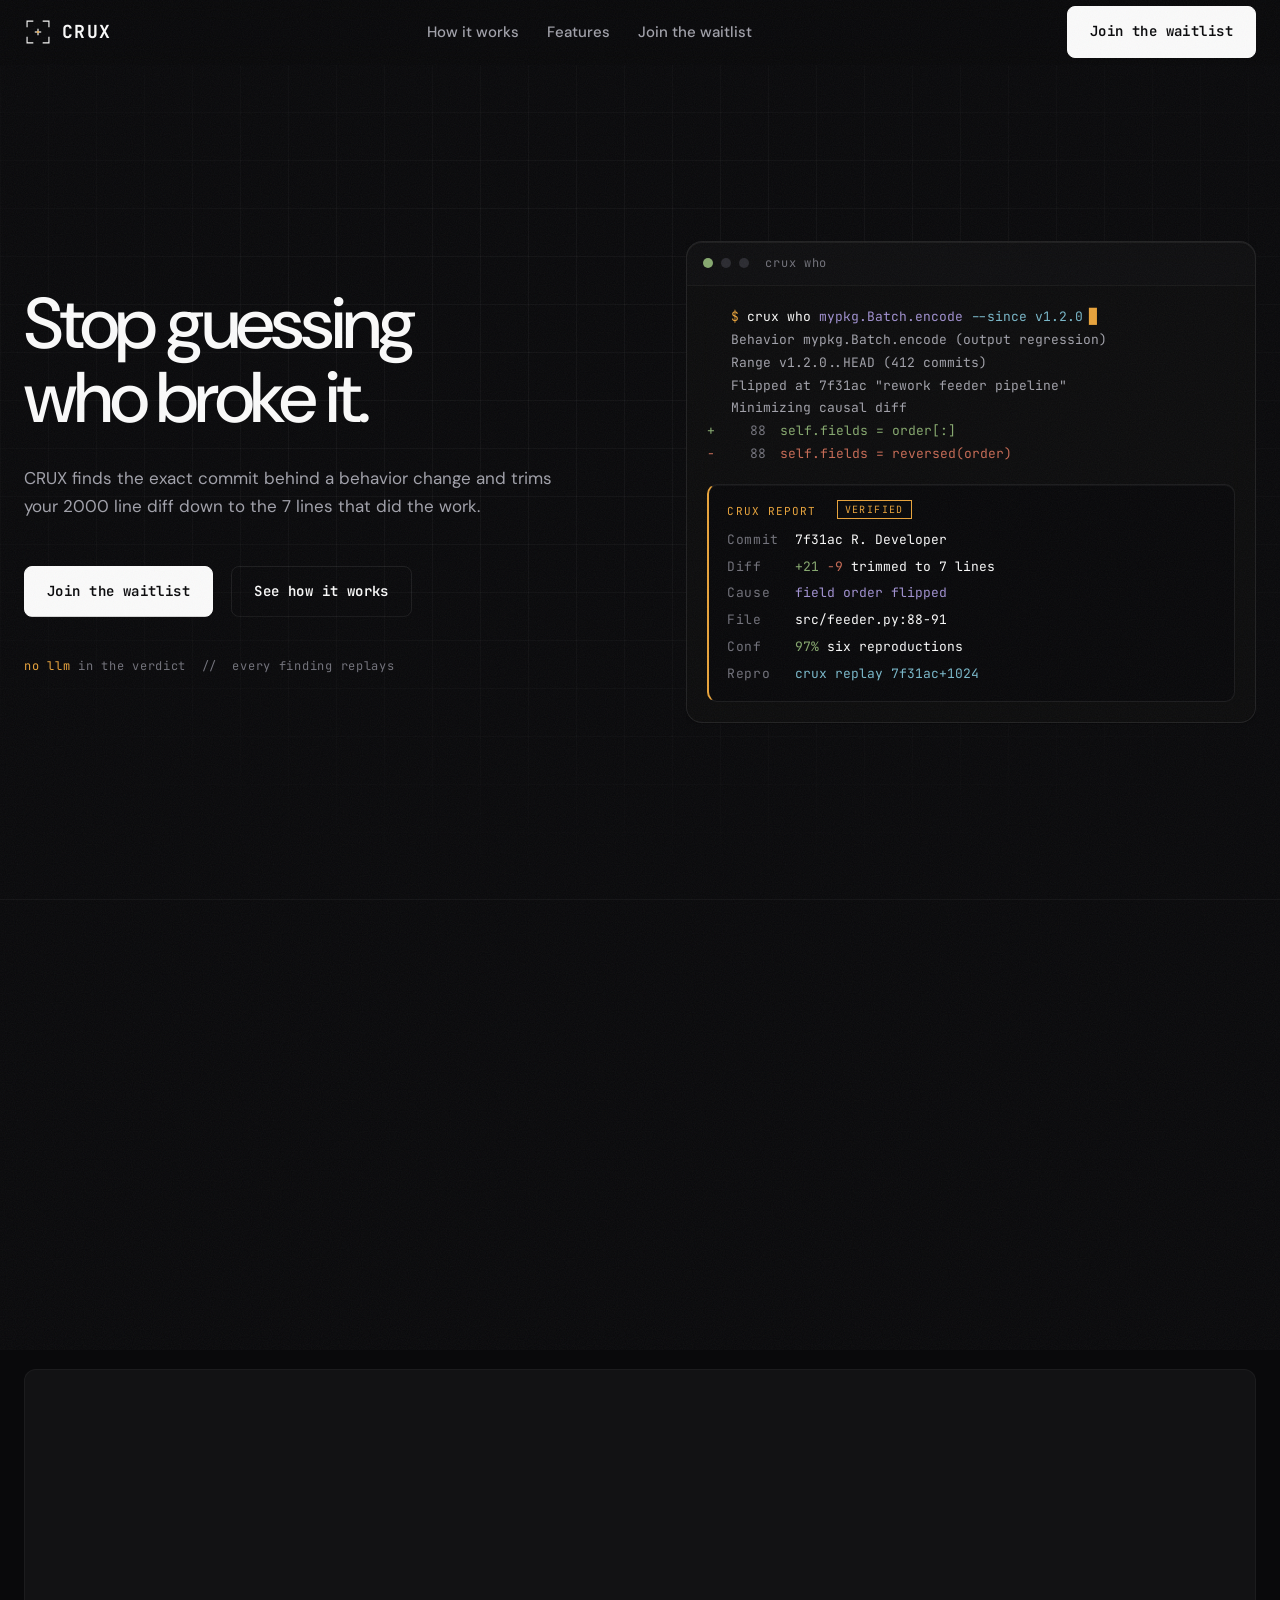
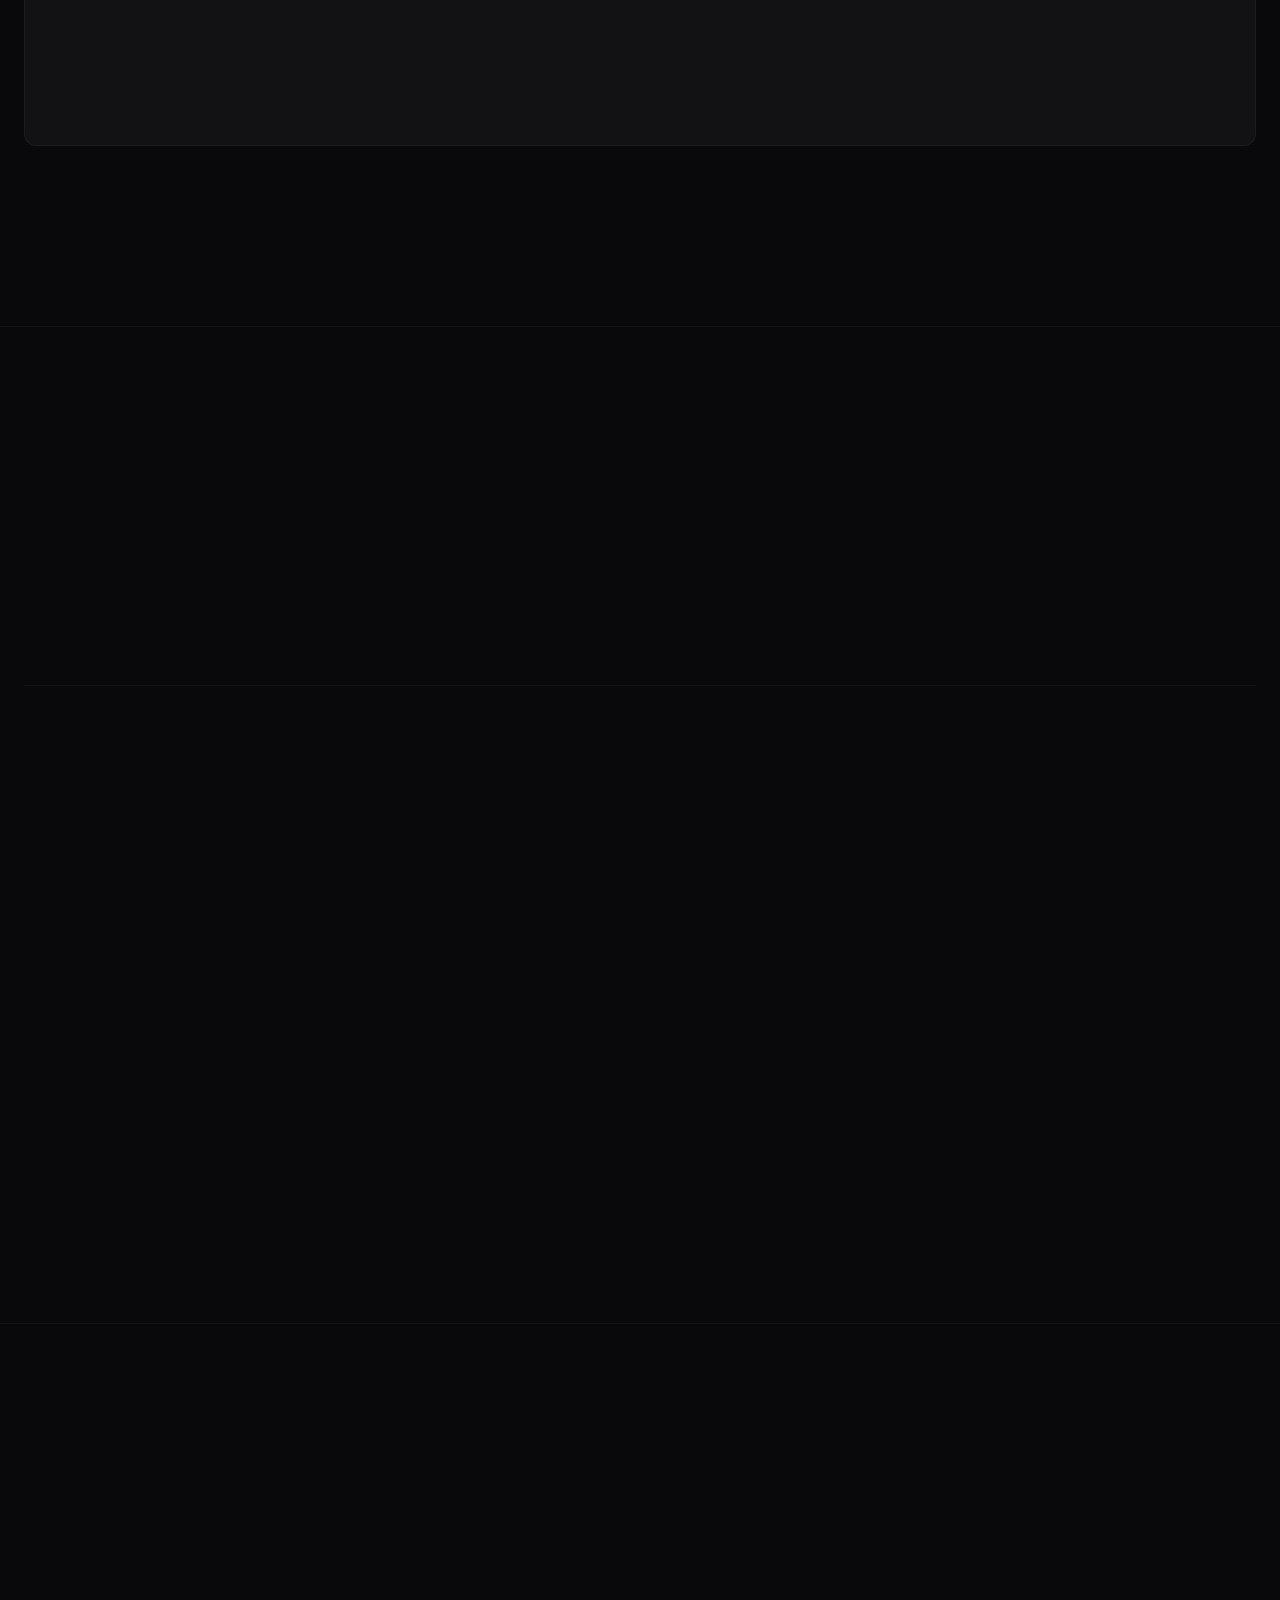
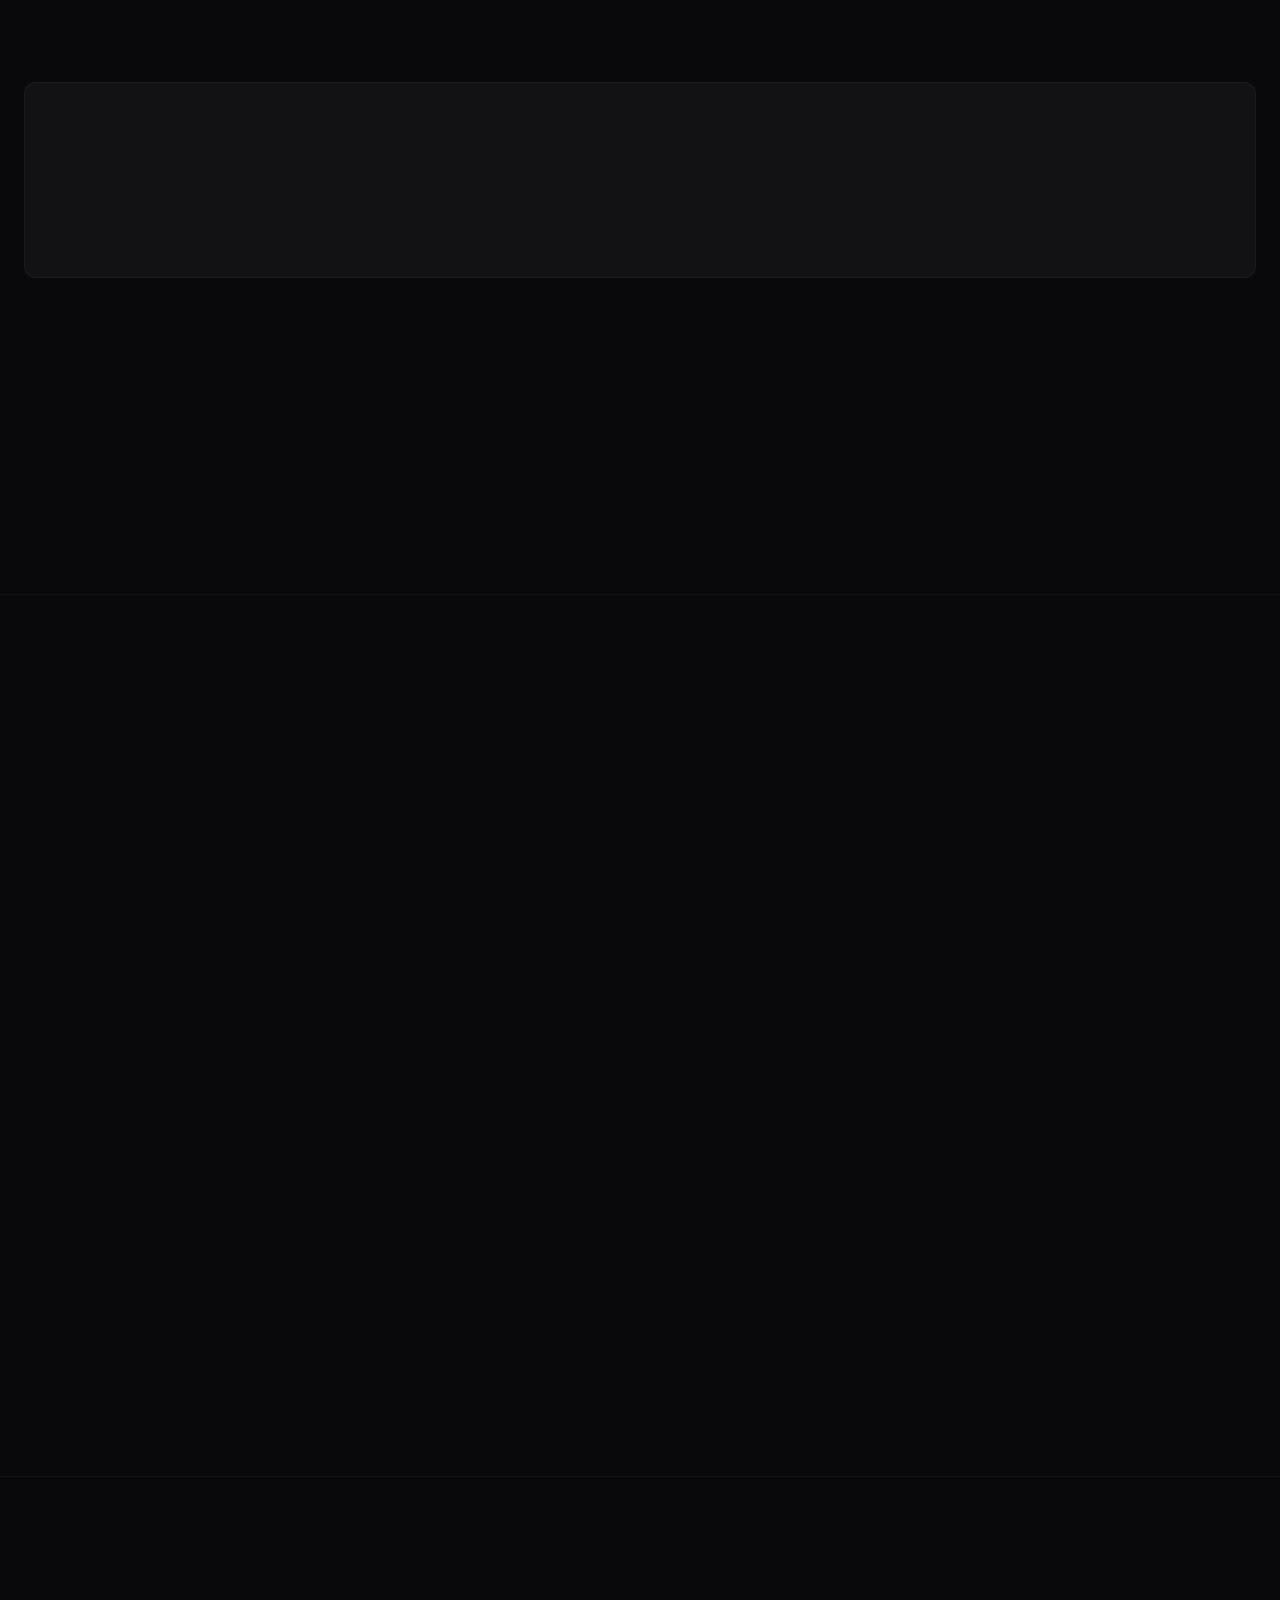
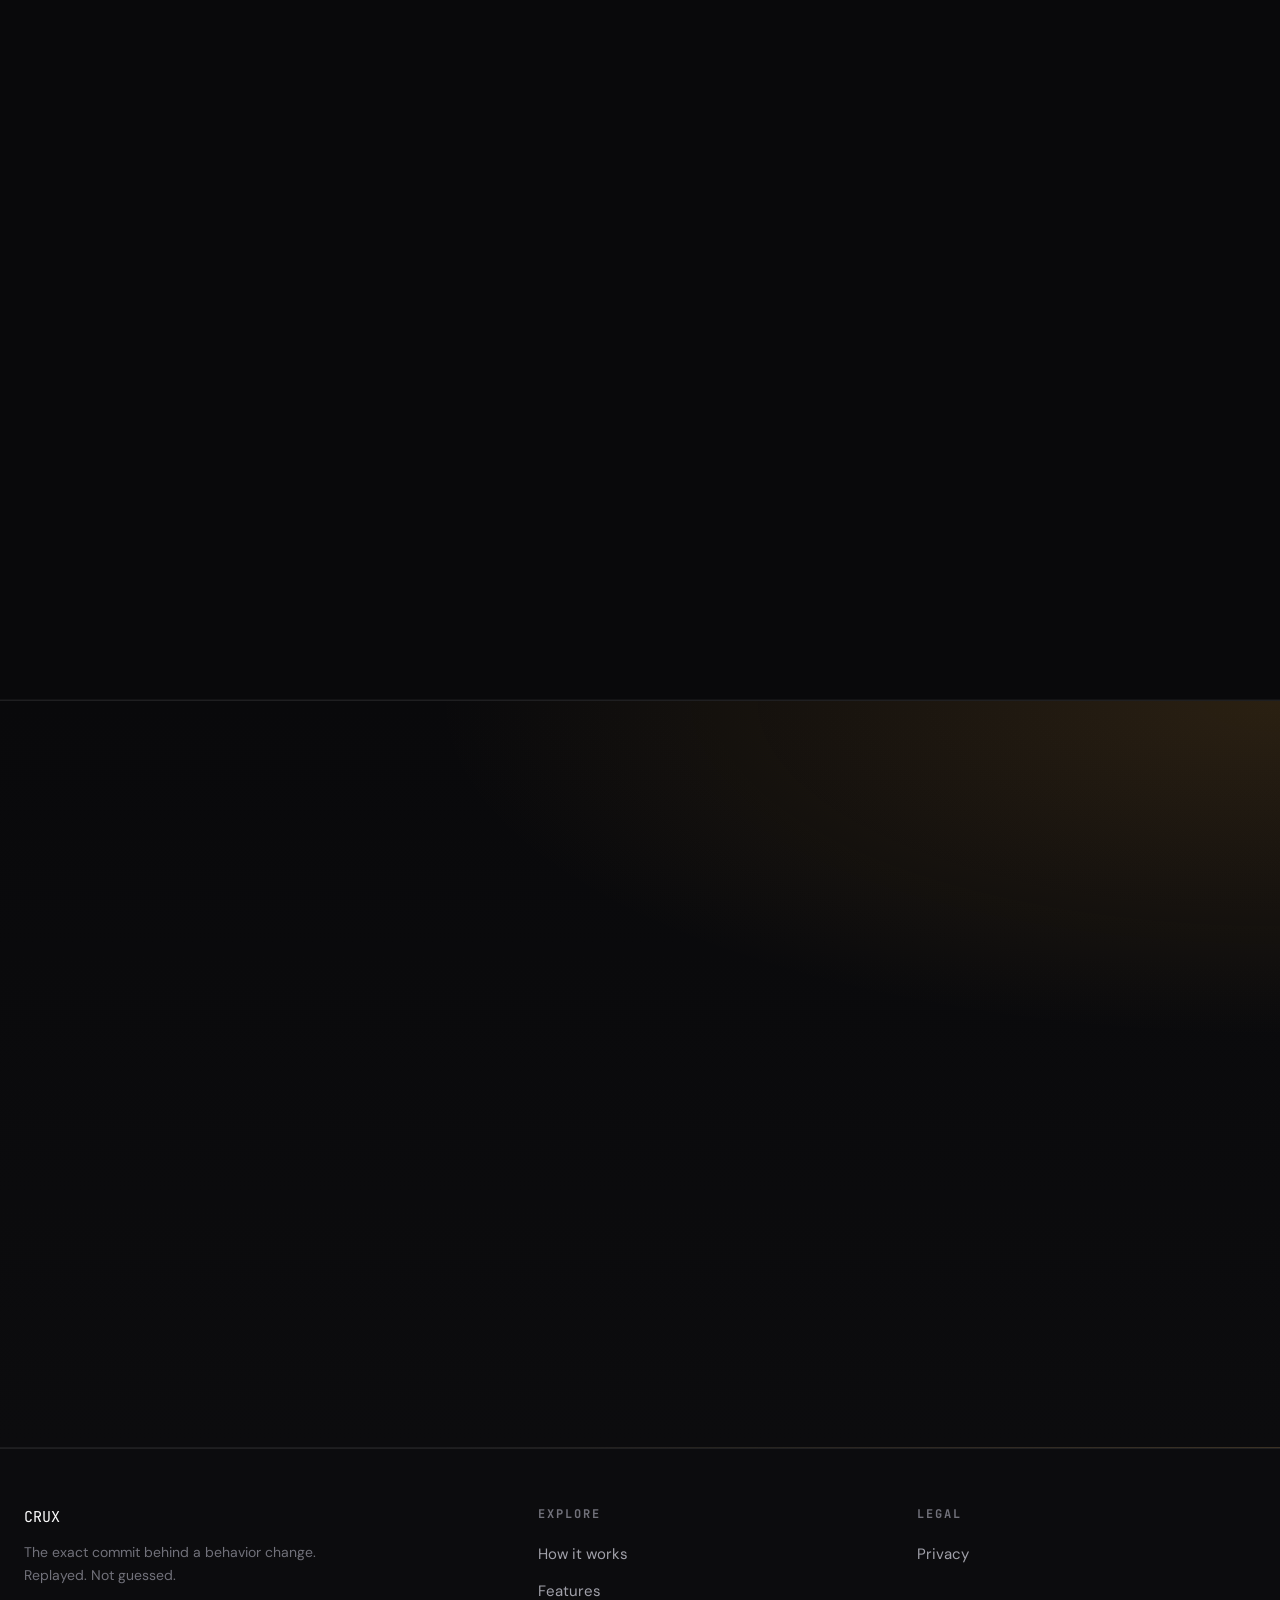
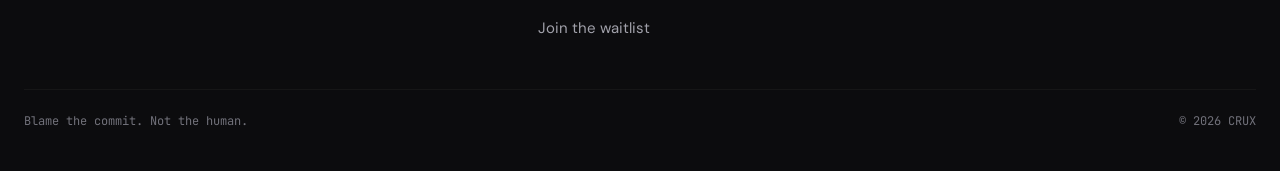
==== commit 2d14c993: "Wire waitlist form to emcognito subscribe API" ====
--- a/index.html
+++ b/index.html
@@ -1,4 +1,4 @@
-﻿<!DOCTYPE html>
+<!DOCTYPE html>
 <html lang="en">
 <head>
 <meta charset="UTF-8">
@@ -10,13 +10,13 @@
 <meta property="og:site_name" content="CRUX">
 <meta property="og:title" content="CRUX - Stop guessing who broke it">
 <meta property="og:description" content="CRUX finds the exact commit behind a behavior change. Then it trims the cause to the lines that matter.">
-<meta property="og:image" content="https://SITE-URL/assets/img/social-card.png">
+<meta property="og:image" content="https://crux.rweb.site/assets/img/social-card.png">
 <meta property="og:image:width" content="1200">
 <meta property="og:image:height" content="630">
 <meta name="twitter:card" content="summary_large_image">
 <meta name="twitter:title" content="CRUX - Stop guessing who broke it">
 <meta name="twitter:description" content="CRUX finds the exact commit behind a behavior change. Then it trims the cause to the lines that matter.">
-<meta name="twitter:image" content="https://SITE-URL/assets/img/social-card.png">
+<meta name="twitter:image" content="https://crux.rweb.site/assets/img/social-card.png">
 <link rel="preconnect" href="https://fonts.googleapis.com">
 <link rel="preconnect" href="https://fonts.gstatic.com" crossorigin>
 <link href="https://fonts.googleapis.com/css2?family=DM+Sans:opsz,wght@9..40,400;9..40,500;9..40,600&family=JetBrains+Mono:wght@400;500;700&display=swap" rel="stylesheet">
@@ -284,9 +284,10 @@
         <button class="btn btn-primary" type="submit">Join the waitlist</button>
         <p class="form-note">One email per update. No lists sold. Unsubscribe anytime.</p>
         <div class="form-ok">
-          <span class="t">You are on the list</span>
-          We email once when the first build is ready.
+          <span class="t">Check your inbox</span>
+          Confirm the link and you are on the list.
         </div>
+        <p class="form-err" aria-live="polite"></p>
       </form>
     </div>
   </div>
--- a/assets/css/crux.css
+++ b/assets/css/crux.css
@@ -791,6 +791,12 @@
 .form-ok .t{color:var(--accent);display:block;margin-bottom:8px;font-weight:700}
 .form.is-sent .form{display:none}
 .form.is-sent .form-ok{display:block}
+.form-err{
+  font-family:var(--mono);
+  font-size:12px;
+  color:var(--bad);
+  min-height:0;
+}
 
 /* CTA BAND */
 .cta-band{
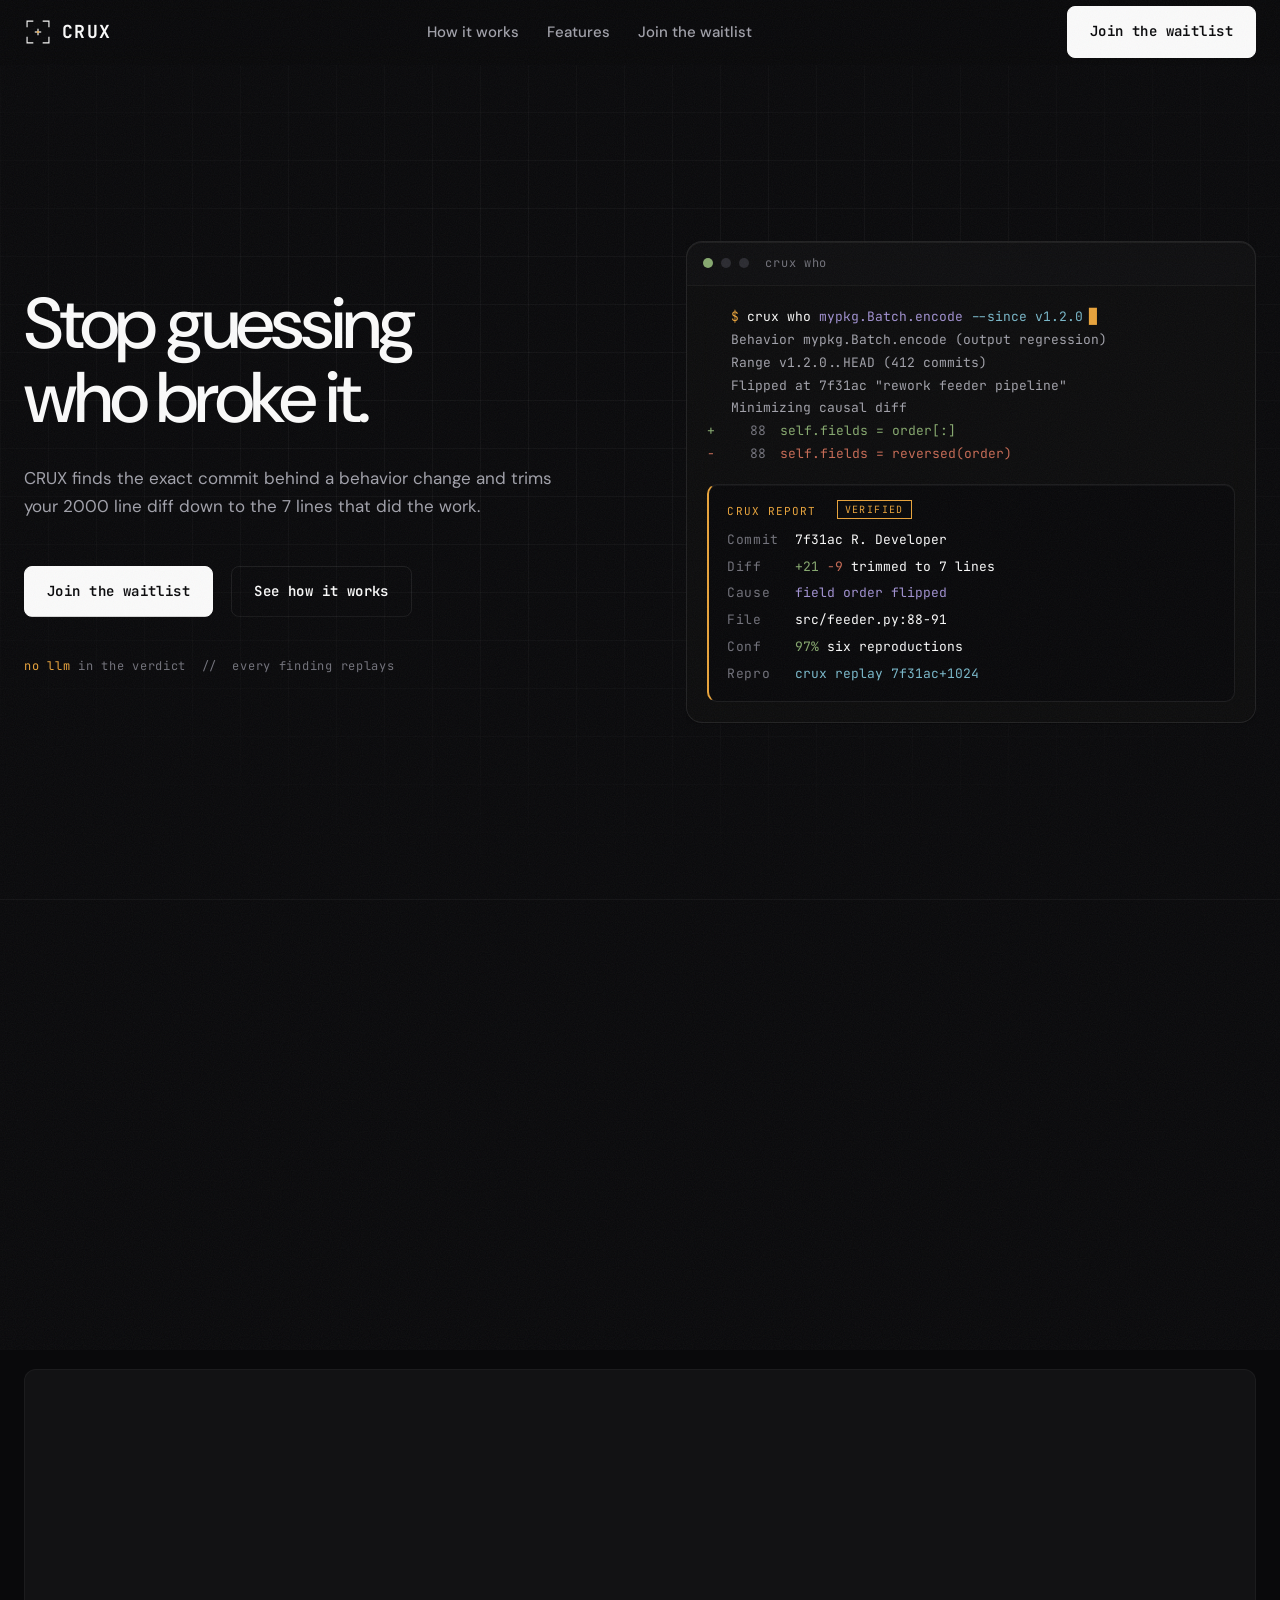
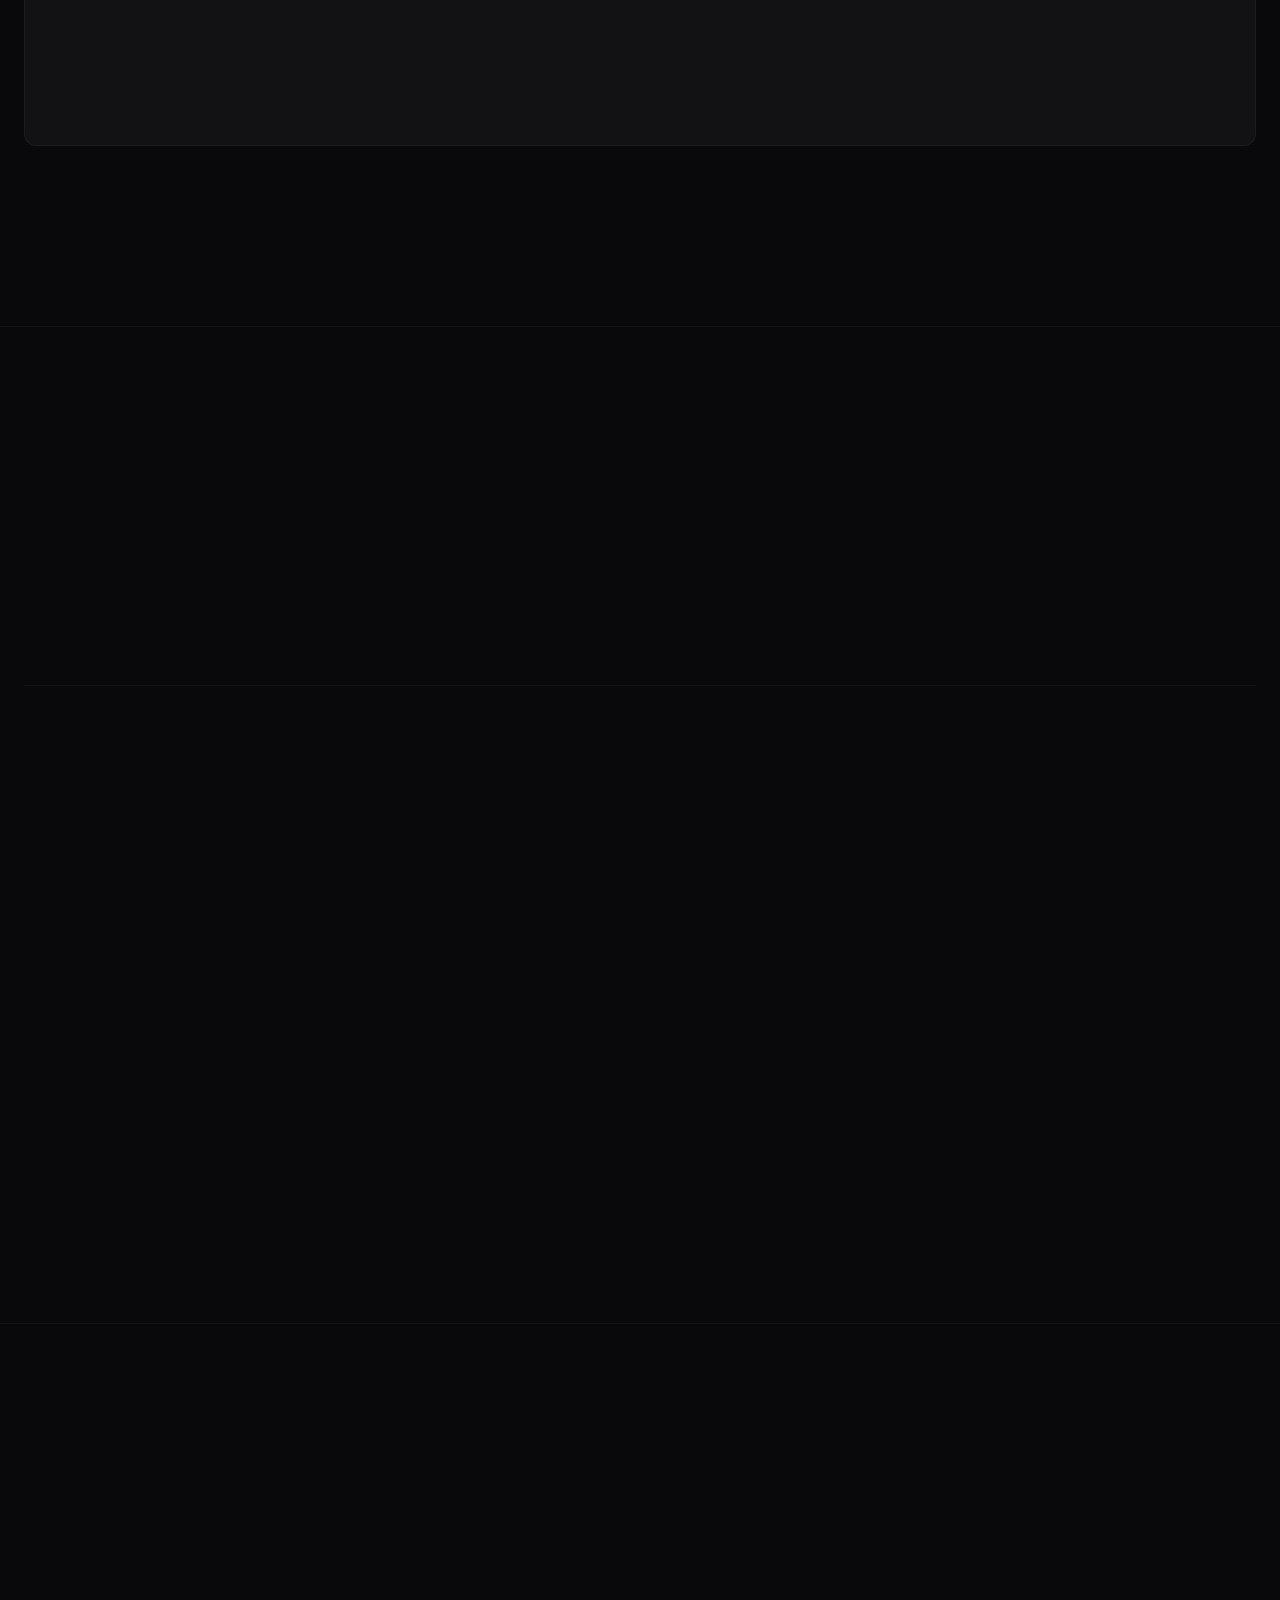
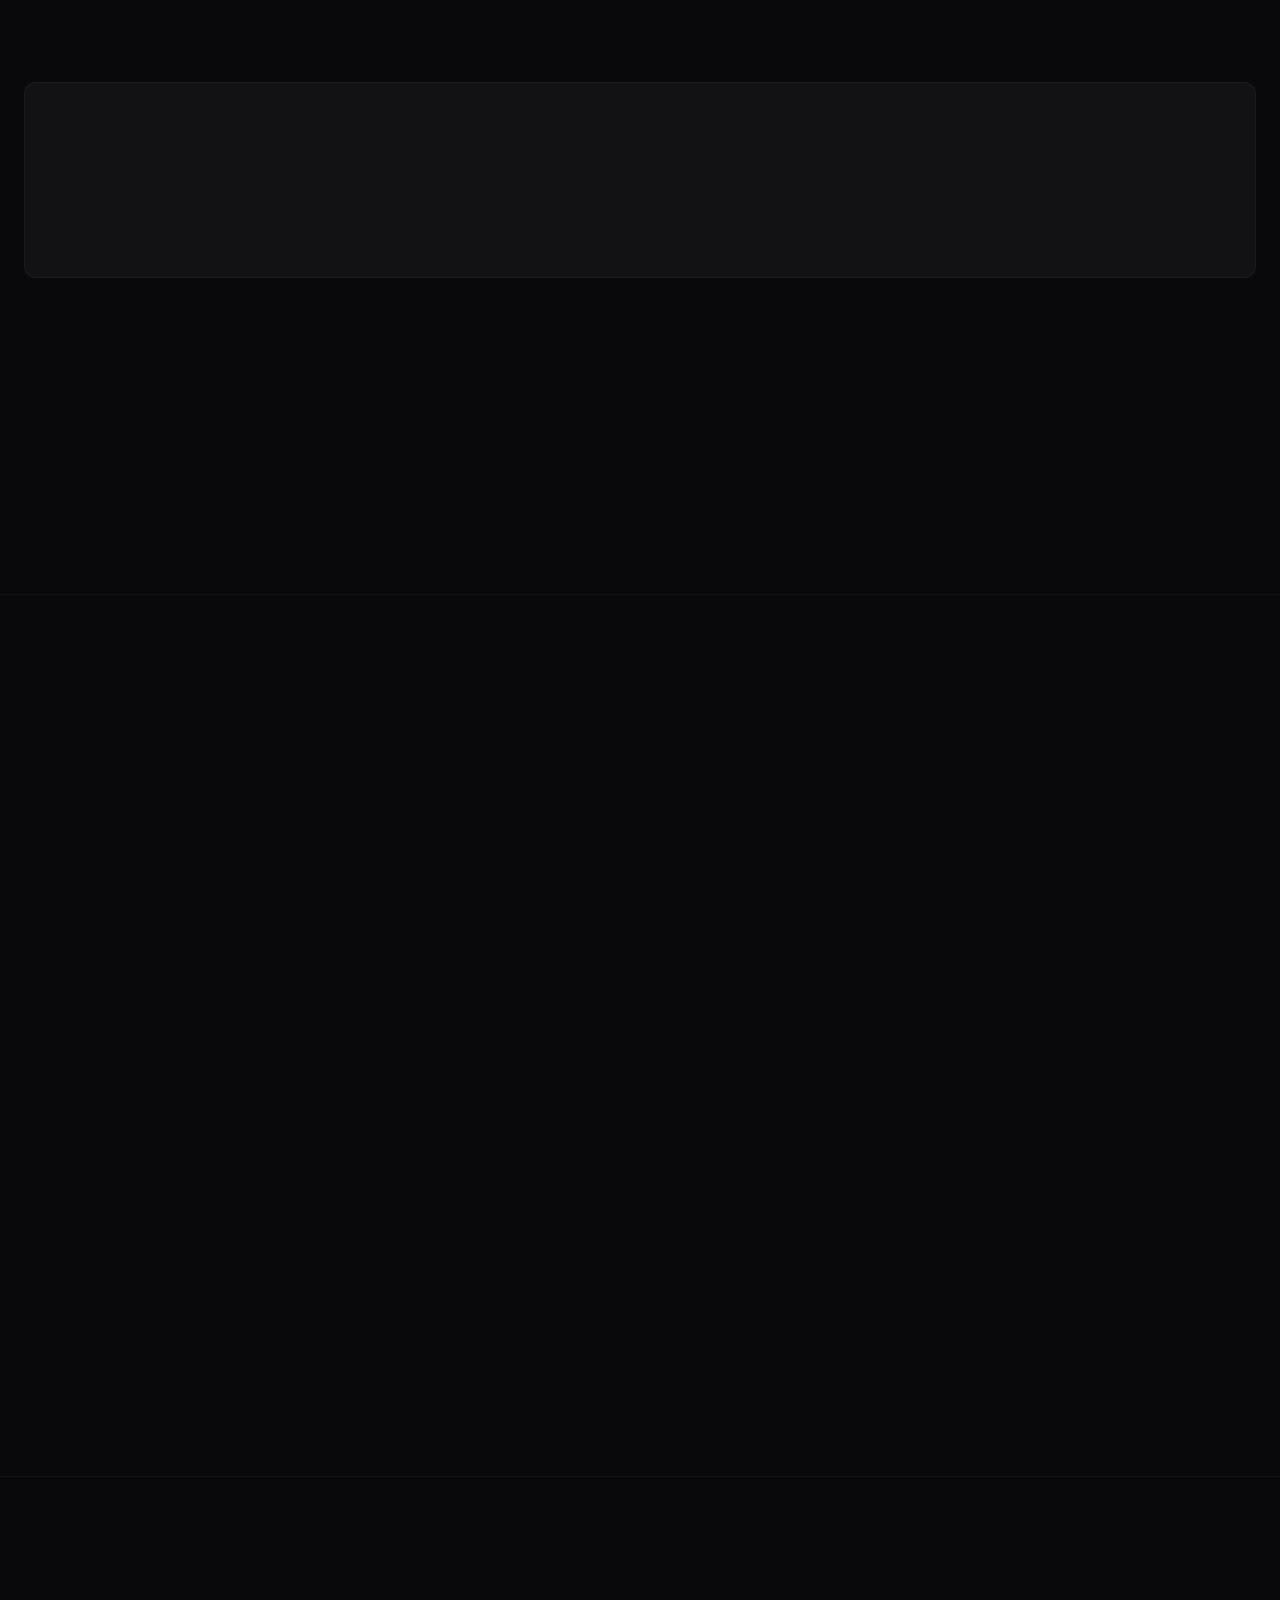
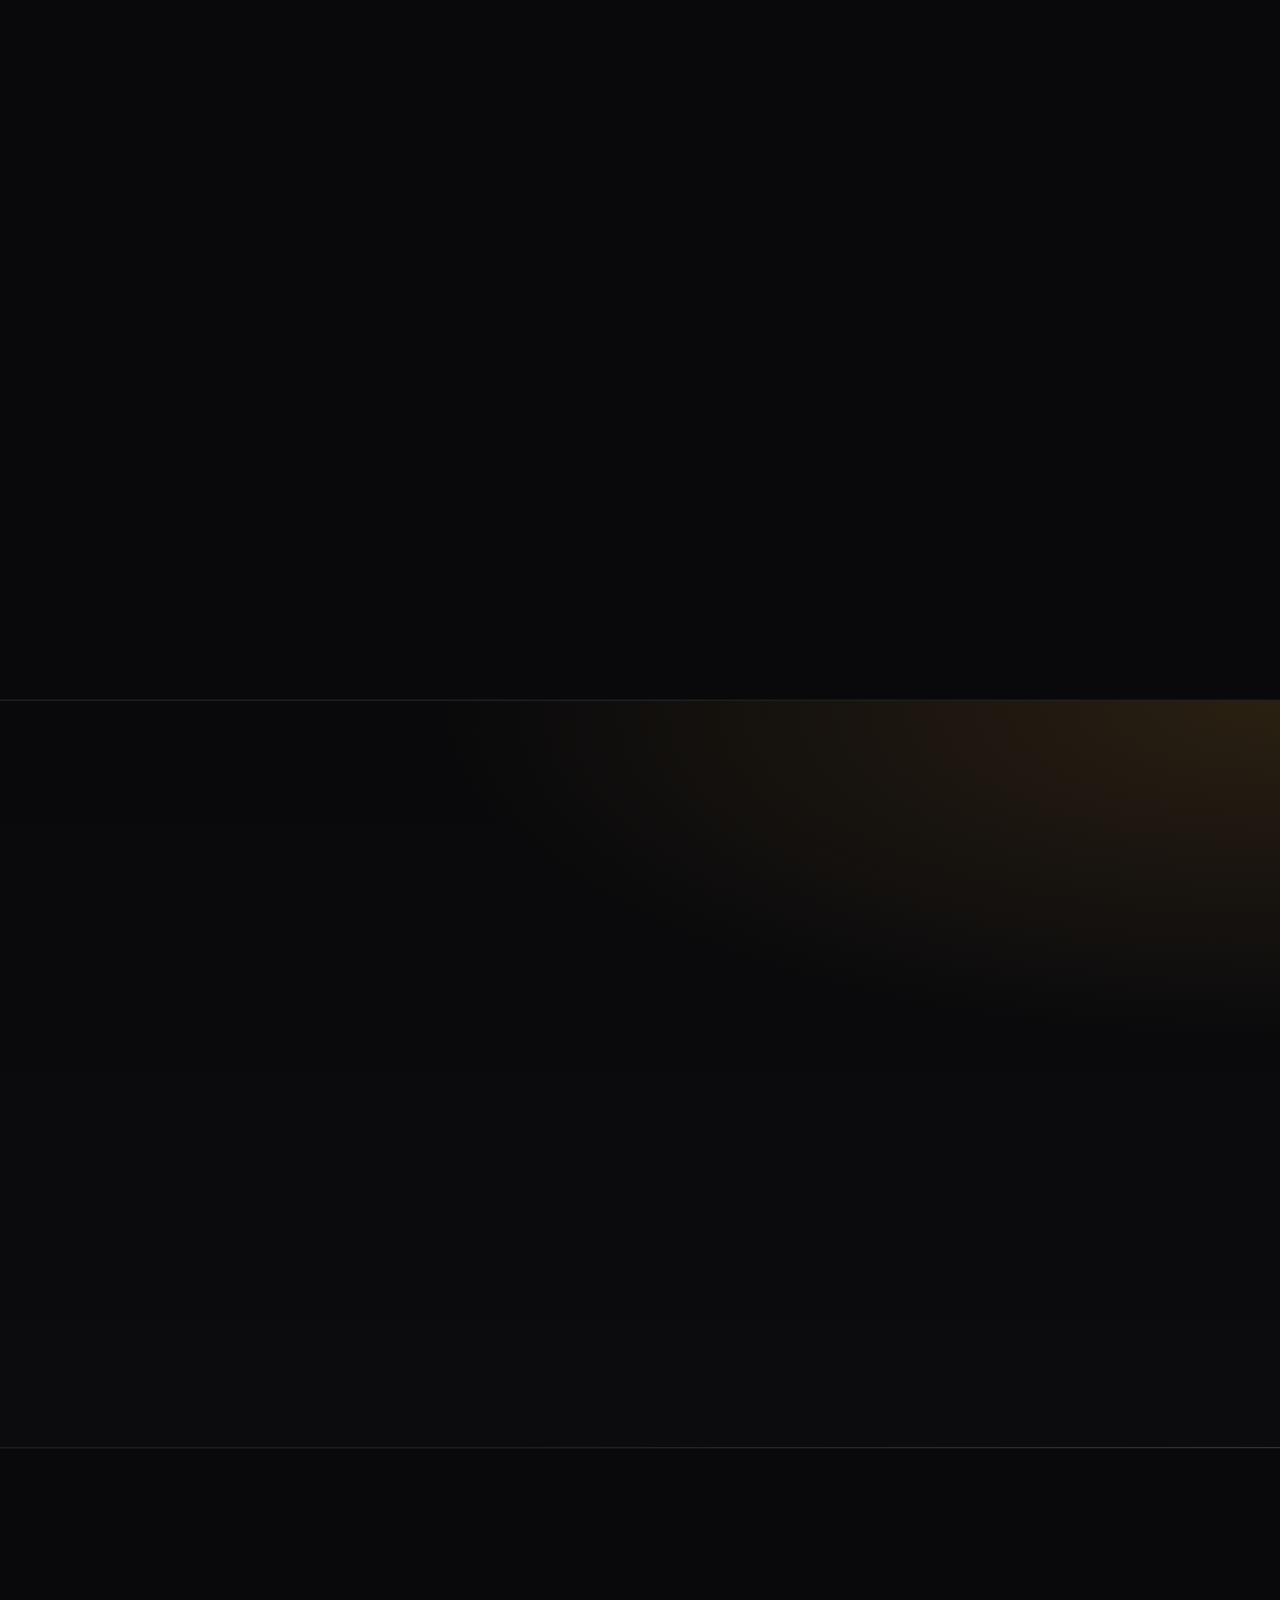
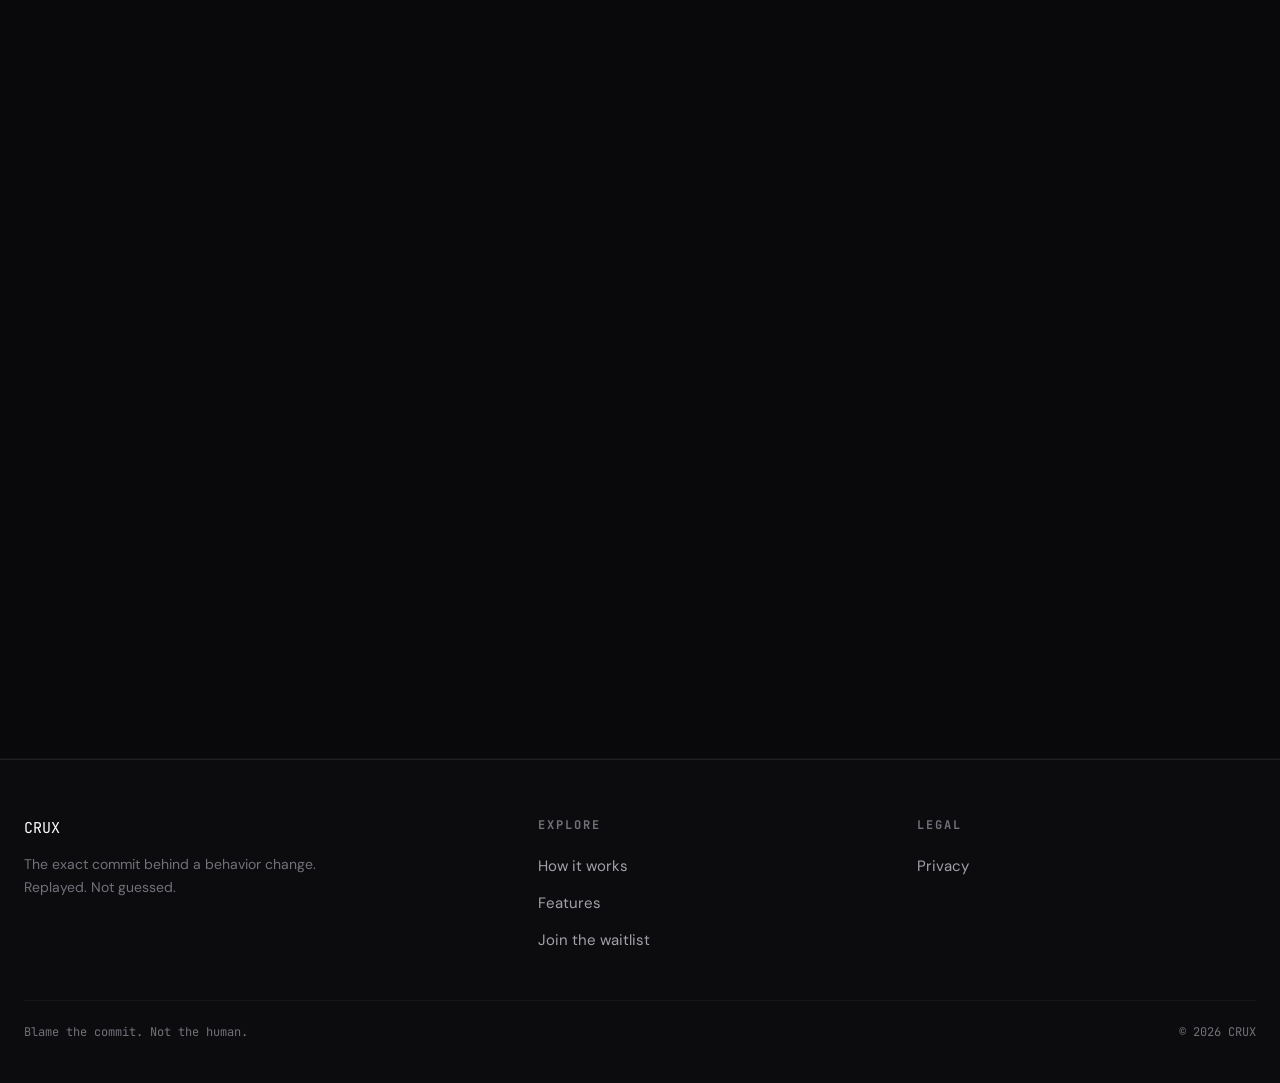
==== commit 4a04ca66: "Add Polar sponsorship tiers and sponsor wall" ====
--- a/index.html
+++ b/index.html
@@ -293,6 +293,37 @@
   </div>
 </section>
 
+<section class="section sponsor-band">
+  <div class="wrap">
+    <div class="section-head">
+      <span class="idx reveal">05</span>
+      <h2 class="display reveal">Fund the wall</h2>
+      <p class="sub reveal">Back CRUX every month and your name goes on the sponsor wall here on the site and in the repo. Top backers take the top spot and get a line of their own.</p>
+    </div>
+    <div class="tiers reveal">
+      <a class="tier" href="https://buy.polar.sh/polar_cl_ZHxCt2K32L33ioBUvyuFoh0DChonKzNlouA8H1CbG9z">
+        <span class="tier-name">Supporter</span>
+        <span class="tier-price">$10<span class="tier-per">/mo</span></span>
+        <span class="tier-line">Name on the sponsor wall</span>
+      </a>
+      <a class="tier" href="https://buy.polar.sh/polar_cl_ZHxCt2K32L33ioBUvyuFoh0DChonKzNlouA8H1CbG9z">
+        <span class="tier-name">Builder</span>
+        <span class="tier-price">$25<span class="tier-per">/mo</span></span>
+        <span class="tier-line">Name on the sponsor wall</span>
+      </a>
+      <a class="tier tier-hot" href="https://buy.polar.sh/polar_cl_ZHxCt2K32L33ioBUvyuFoh0DChonKzNlouA8H1CbG9z">
+        <span class="tier-name">Patron</span>
+        <span class="tier-price">$50<span class="tier-per">/mo</span></span>
+        <span class="tier-line">Top spot on the wall plus a comment of your own</span>
+      </a>
+    </div>
+    <div class="wall reveal" aria-hidden="true">
+      <span class="wall-empty">your name here</span>
+    </div>
+    <p class="sub reveal" style="margin-top:22px">Every tier starts at $10 and renews monthly. Subscribe on Polar and pick the tier that fits.</p>
+  </div>
+</section>
+
 <footer class="foot">
   <div class="wrap">
     <div class="foot-grid">
--- a/assets/css/crux.css
+++ b/assets/css/crux.css
@@ -825,6 +825,117 @@
 .page-hero h1.display{font-size:clamp(1.45rem,3.4vw,2.5rem);max-width:26ch}
 .page-hero .lede{max-width:56ch}
 
+/* SPONSOR BAND */
+.sponsor-band{
+  border-top:1px solid var(--line-soft);
+  border-bottom:1px solid var(--line-soft);
+}
+.tiers{
+  display:grid;
+  grid-template-columns:repeat(3,1fr);
+  gap:14px;
+  margin-bottom:48px;
+}
+.tier{
+  position:relative;
+  display:flex;
+  flex-direction:column;
+  gap:10px;
+  border:1px solid var(--line);
+  border-radius:var(--radius);
+  background:rgba(17,17,19,.55);
+  box-shadow:inset 0 1px 0 rgba(255,255,255,.03);
+  padding:24px 22px;
+  transition:transform .15s cubic-bezier(.16,1,.3,1),border-color .2s,background-color .2s;
+}
+.tier:hover{
+  transform:translateY(-2px);
+  border-color:var(--border-strong);
+  background:#ffffff08;
+}
+.tier-name{
+  font-family:var(--mono);
+  font-size:12px;
+  letter-spacing:.14em;
+  text-transform:uppercase;
+  color:var(--dim);
+}
+.tier-price{
+  font-size:30px;
+  font-weight:600;
+  letter-spacing:-.02em;
+  line-height:1;
+}
+.tier-per{
+  font-size:14px;
+  font-weight:400;
+  color:var(--dim-2);
+  margin-left:2px;
+}
+.tier-line{
+  color:var(--dim);
+  font-size:14px;
+  line-height:1.5;
+}
+.tier-hot{
+  border-color:var(--accent-dim);
+}
+.tier-hot .tier-name{color:var(--accent)}
+.wall{
+  display:flex;
+  align-items:center;
+  justify-content:center;
+  min-height:64px;
+  border:1px dashed var(--border-strong);
+  border-radius:var(--radius);
+  background:var(--ink-2);
+}
+.wall-empty{
+  font-family:var(--mono);
+  font-size:13px;
+  letter-spacing:.08em;
+  color:var(--dim-2);
+}
+.wall.has-sponsors{
+  flex-direction:column;
+  gap:10px;
+  align-items:stretch;
+  justify-content:flex-start;
+  padding:18px;
+}
+.sponsor{
+  display:flex;
+  align-items:baseline;
+  gap:14px;
+  padding:12px 16px;
+  border:1px solid var(--line-soft);
+  border-radius:var(--radius-sm);
+  background:rgba(17,17,19,.55);
+}
+.sponsor-patron{
+  border-color:var(--accent-dim);
+  box-shadow:inset 0 1px 0 rgba(255,255,255,.03);
+}
+.sponsor-patron .sname{color:var(--accent)}
+.sname{
+  font-family:var(--mono);
+  font-size:14px;
+  font-weight:700;
+  letter-spacing:.02em;
+  color:var(--bone);
+}
+.scom{
+  color:var(--dim);
+  font-size:14px;
+  line-height:1.5;
+}
+@media(max-width:820px){
+  .sponsor{flex-direction:column;gap:4px;align-items:flex-start}
+}
+@media(max-width:820px){
+  .tiers{grid-template-columns:1fr}
+}
+
 /* FOOT */
 .foot{
   position:relative;
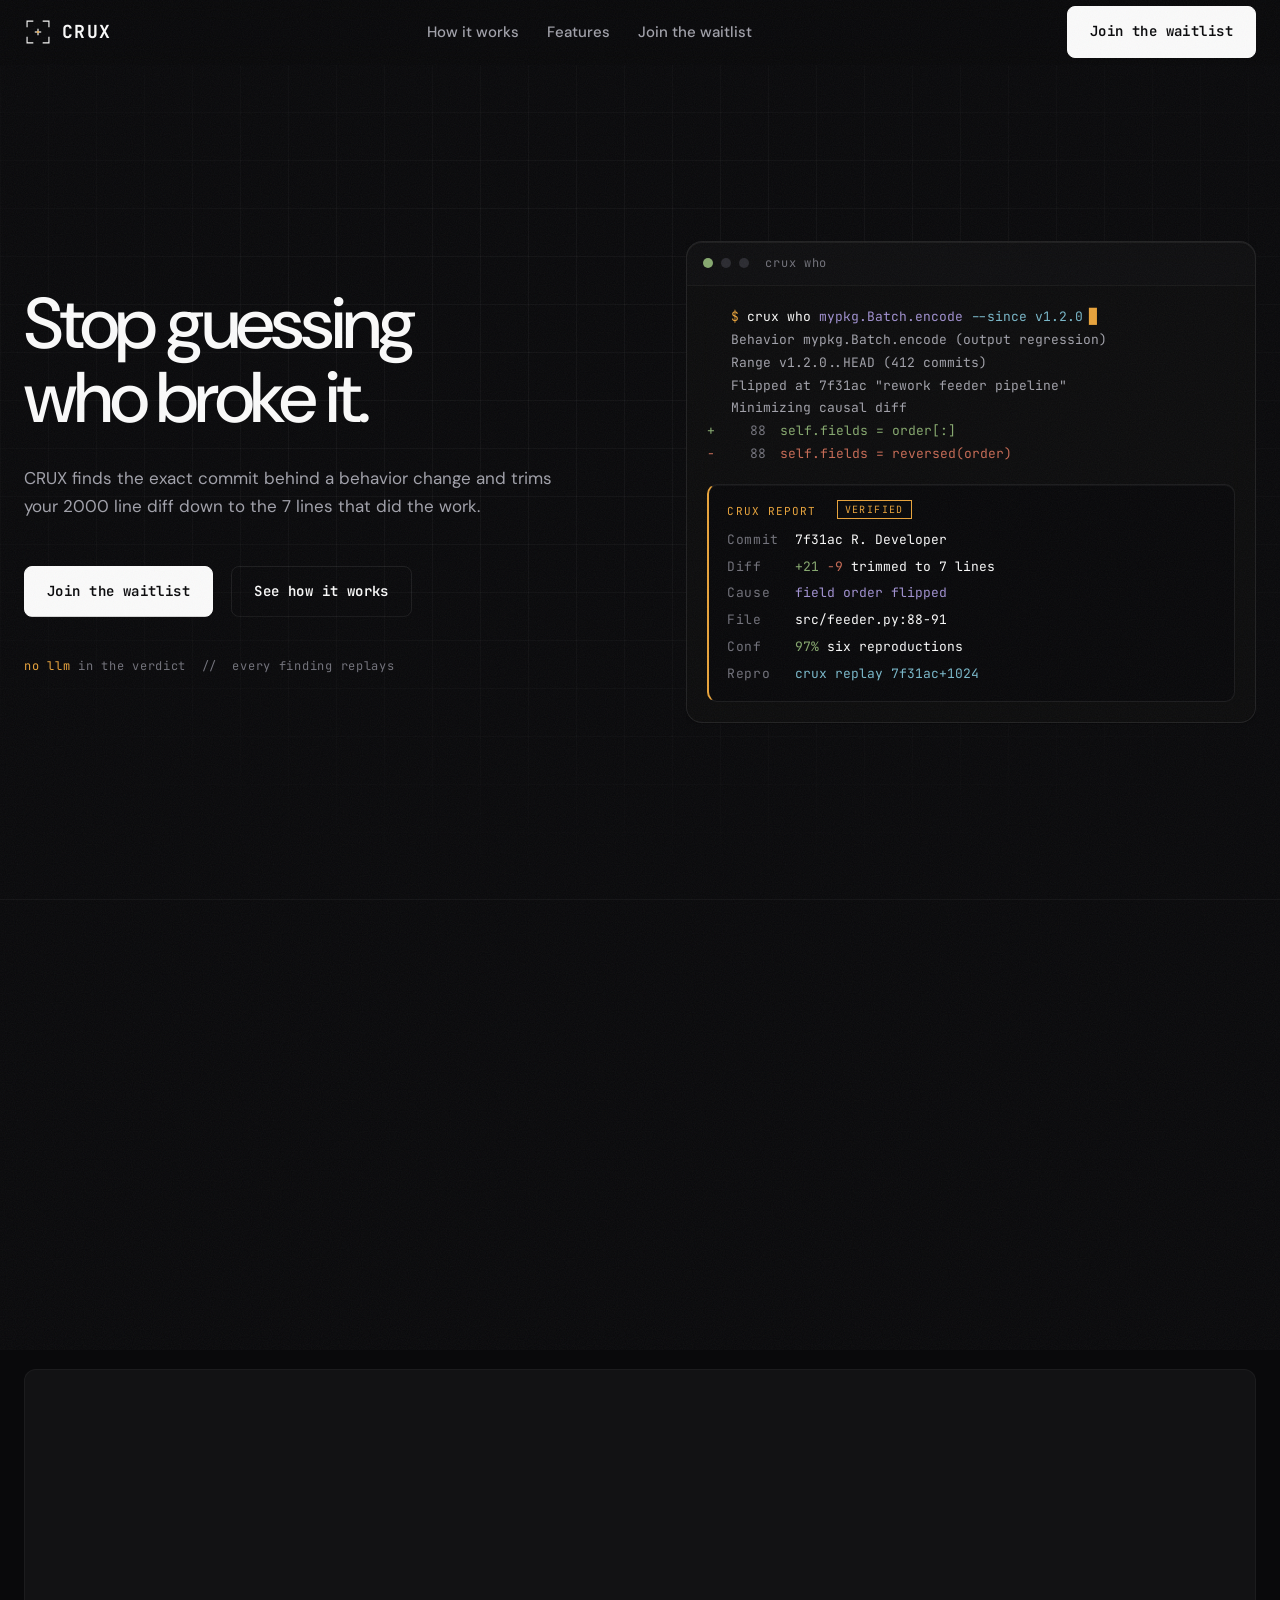
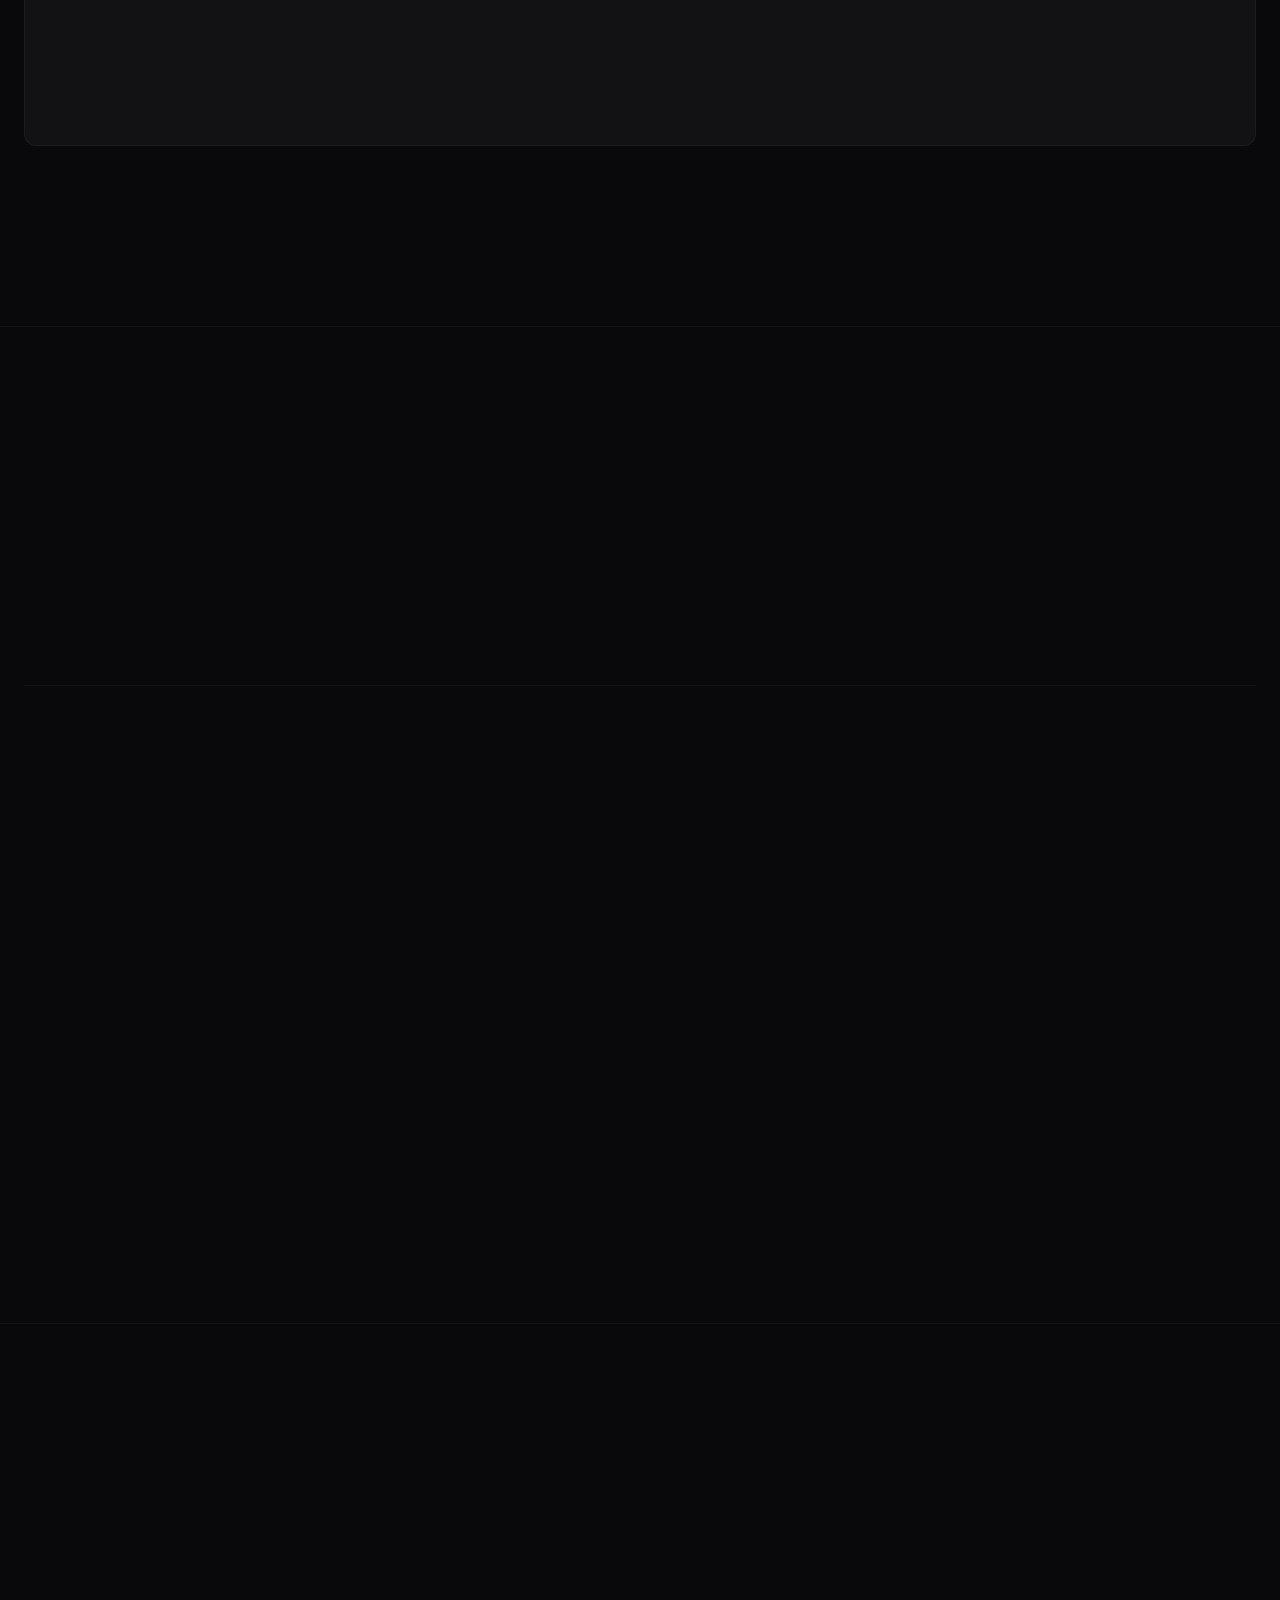
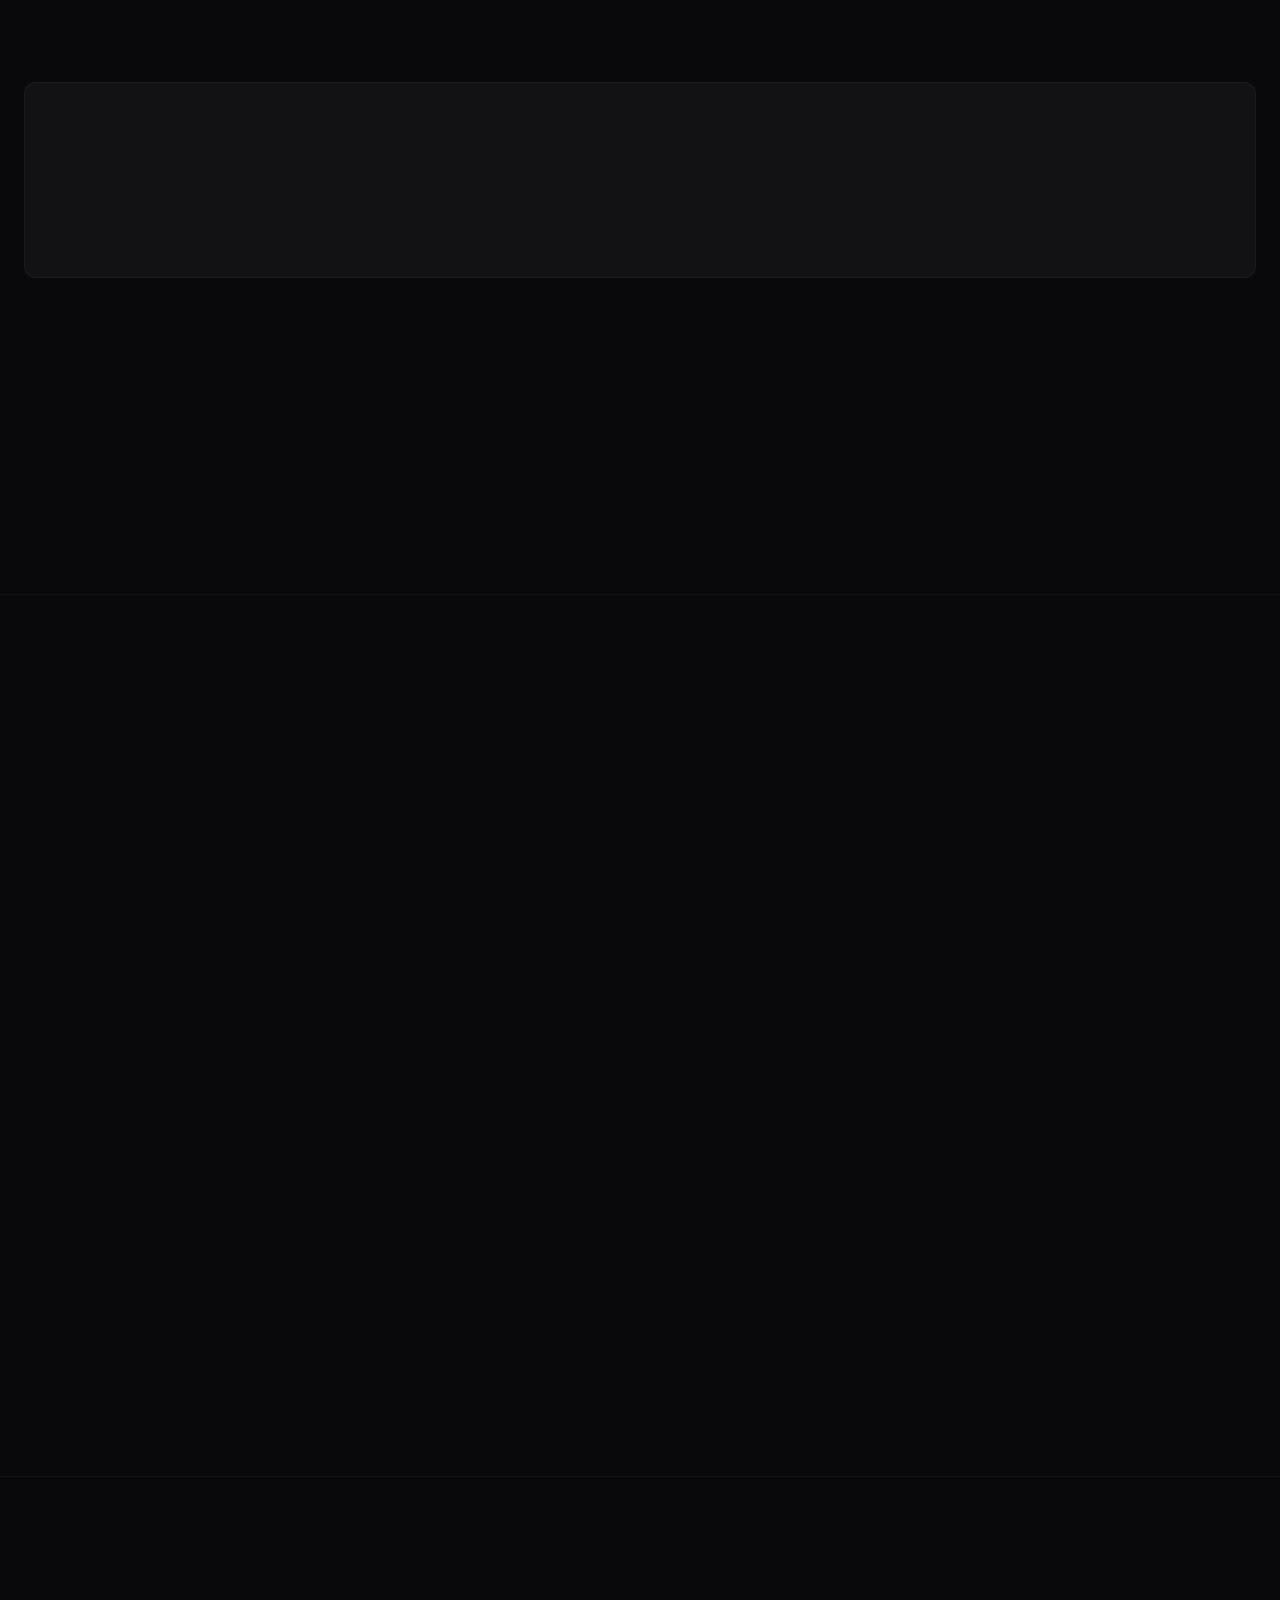
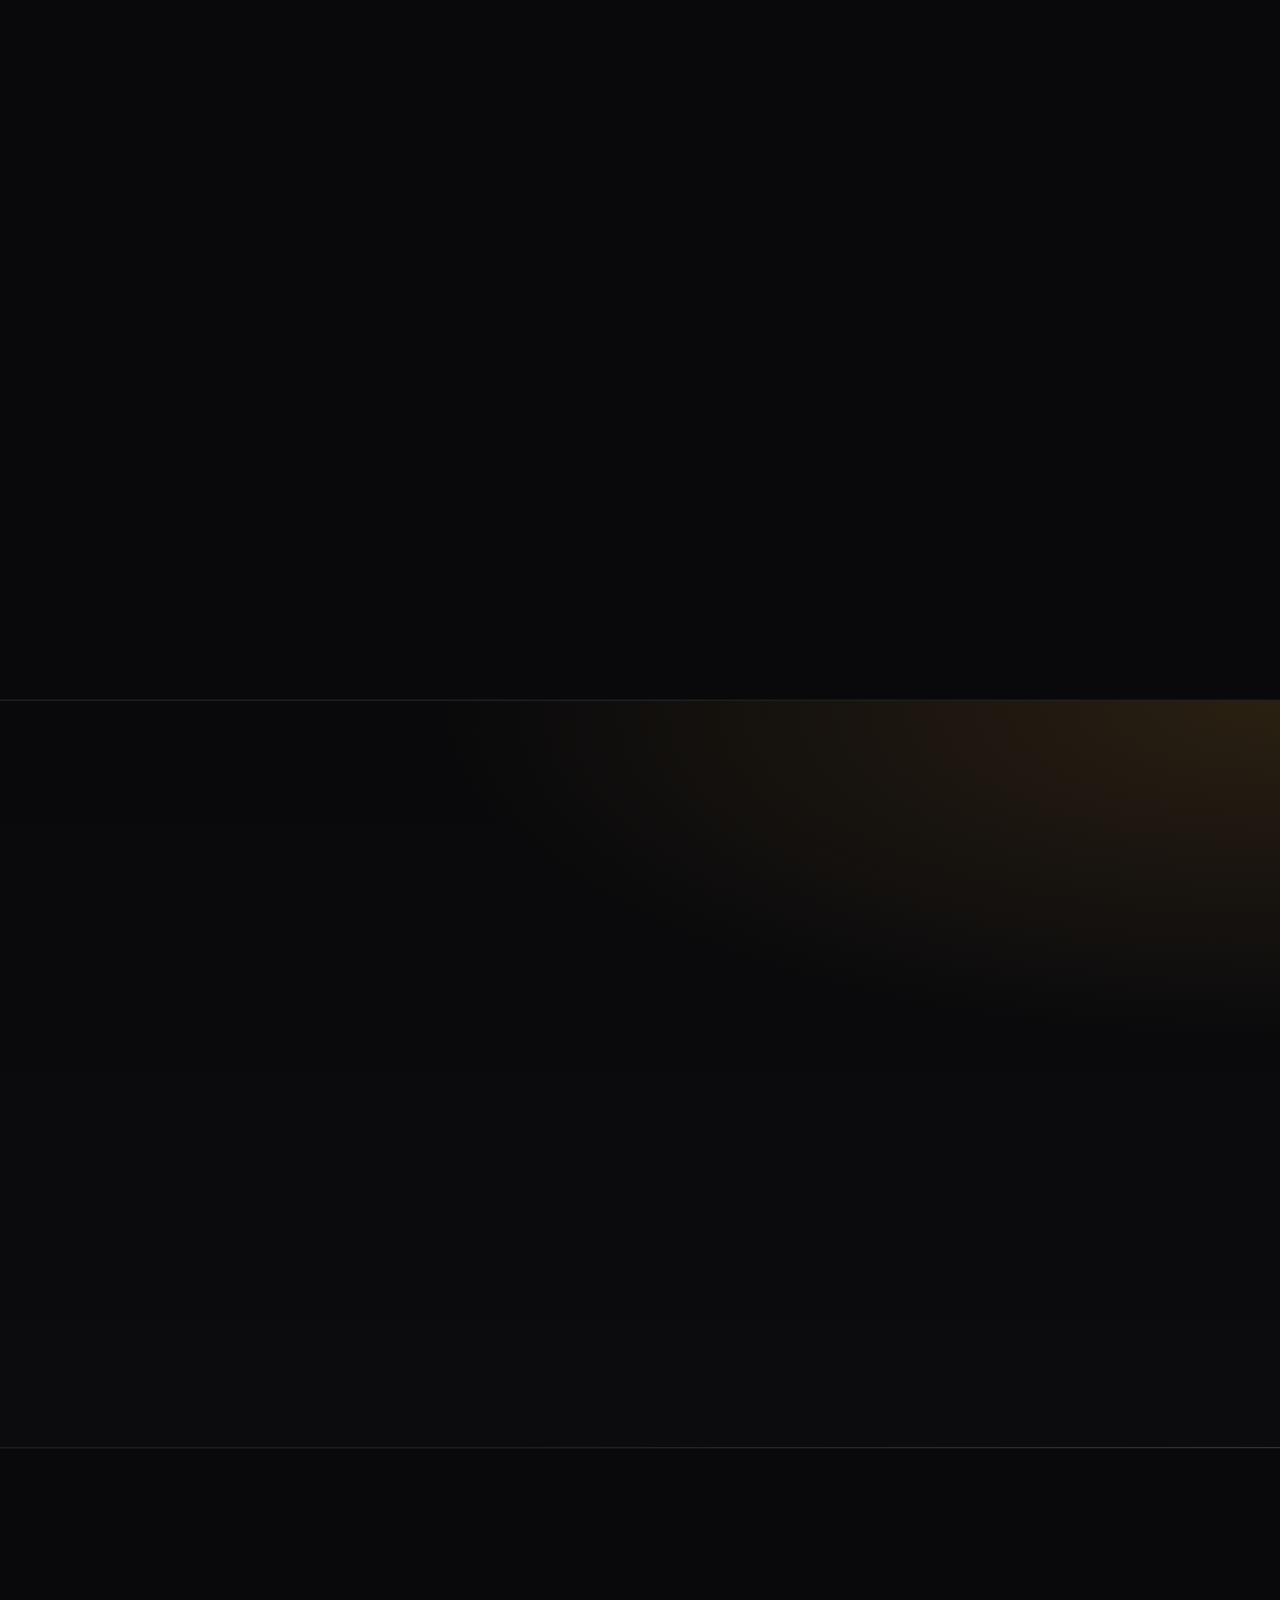
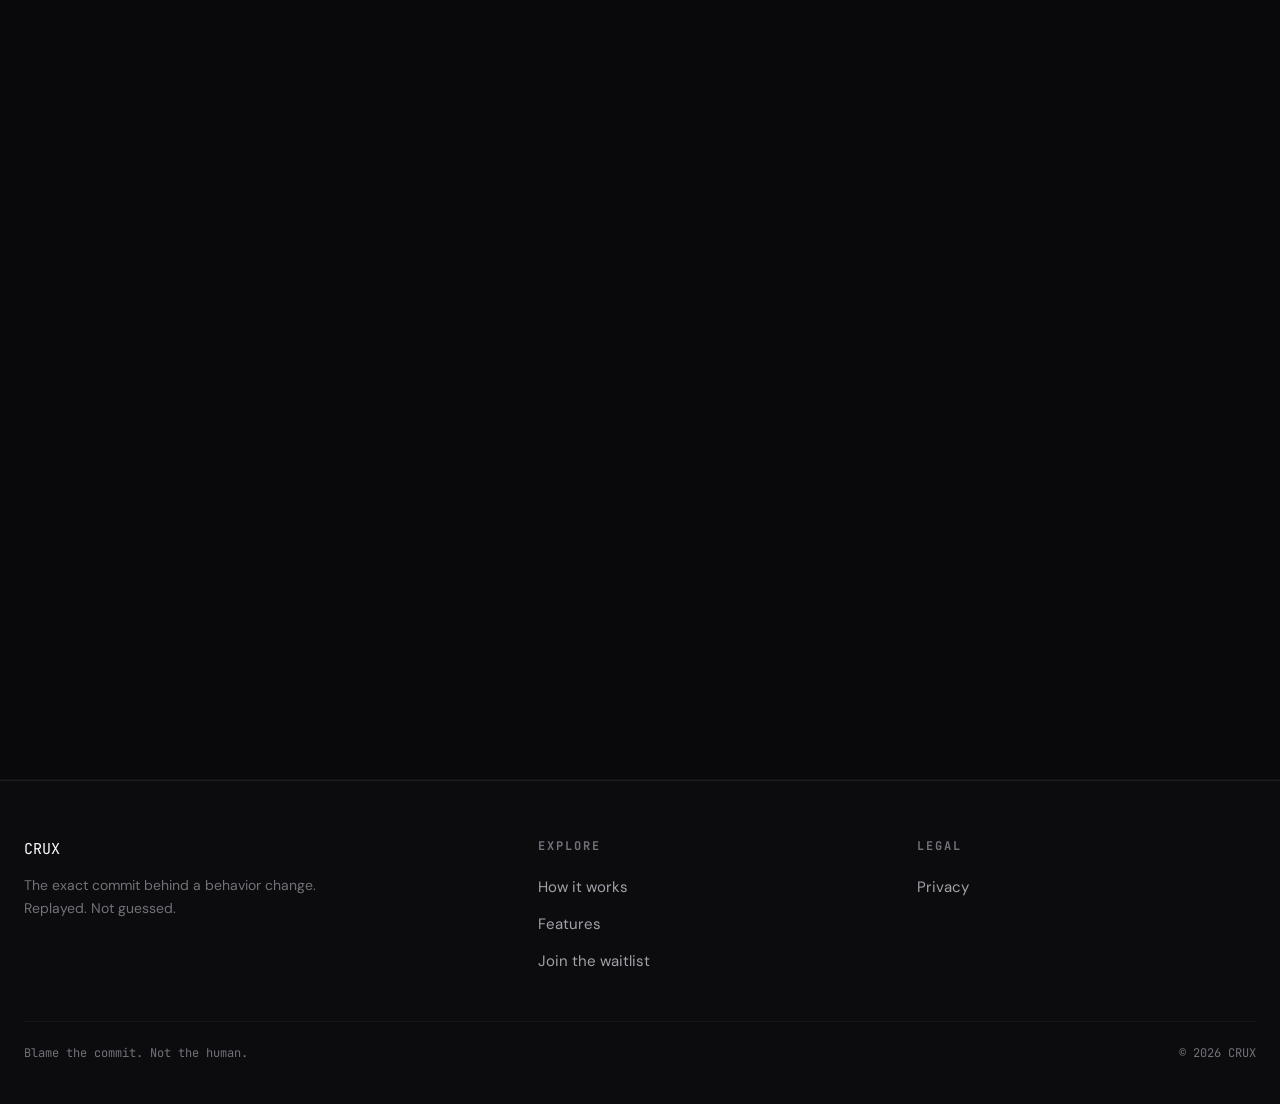
==== commit 0d89091e: "Add Custom pay-what-you-want sponsor tier" ====
--- a/index.html
+++ b/index.html
@@ -316,6 +316,11 @@
         <span class="tier-price">$50<span class="tier-per">/mo</span></span>
         <span class="tier-line">Top spot on the wall plus a comment of your own</span>
       </a>
+      <a class="tier tier-custom" href="https://buy.polar.sh/polar_cl_ZHxCt2K32L33ioBUvyuFoh0DChonKzNlouA8H1CbG9z">
+        <span class="tier-name">Custom</span>
+        <span class="tier-price">$10<span class="tier-per">+</span></span>
+        <span class="tier-line">Any amount you choose. Same name on the wall</span>
+      </a>
     </div>
     <div class="wall reveal" aria-hidden="true">
       <span class="wall-empty">your name here</span>
--- a/assets/css/crux.css
+++ b/assets/css/crux.css
@@ -832,7 +832,7 @@
 }
 .tiers{
   display:grid;
-  grid-template-columns:repeat(3,1fr);
+  grid-template-columns:repeat(4,1fr);
   gap:14px;
   margin-bottom:48px;
 }
@@ -881,6 +881,10 @@
   border-color:var(--accent-dim);
 }
 .tier-hot .tier-name{color:var(--accent)}
+.tier-custom{
+  border-style:dashed;
+}
+.tier-custom .tier-name{color:var(--dim)}
 .wall{
   display:flex;
   align-items:center;
@@ -932,10 +936,12 @@
 @media(max-width:820px){
   .sponsor{flex-direction:column;gap:4px;align-items:flex-start}
 }
+@media(max-width:1080px){
+  .tiers{grid-template-columns:repeat(2,1fr)}
+}
 @media(max-width:820px){
   .tiers{grid-template-columns:1fr}
 }
-
 /* FOOT */
 .foot{
   position:relative;
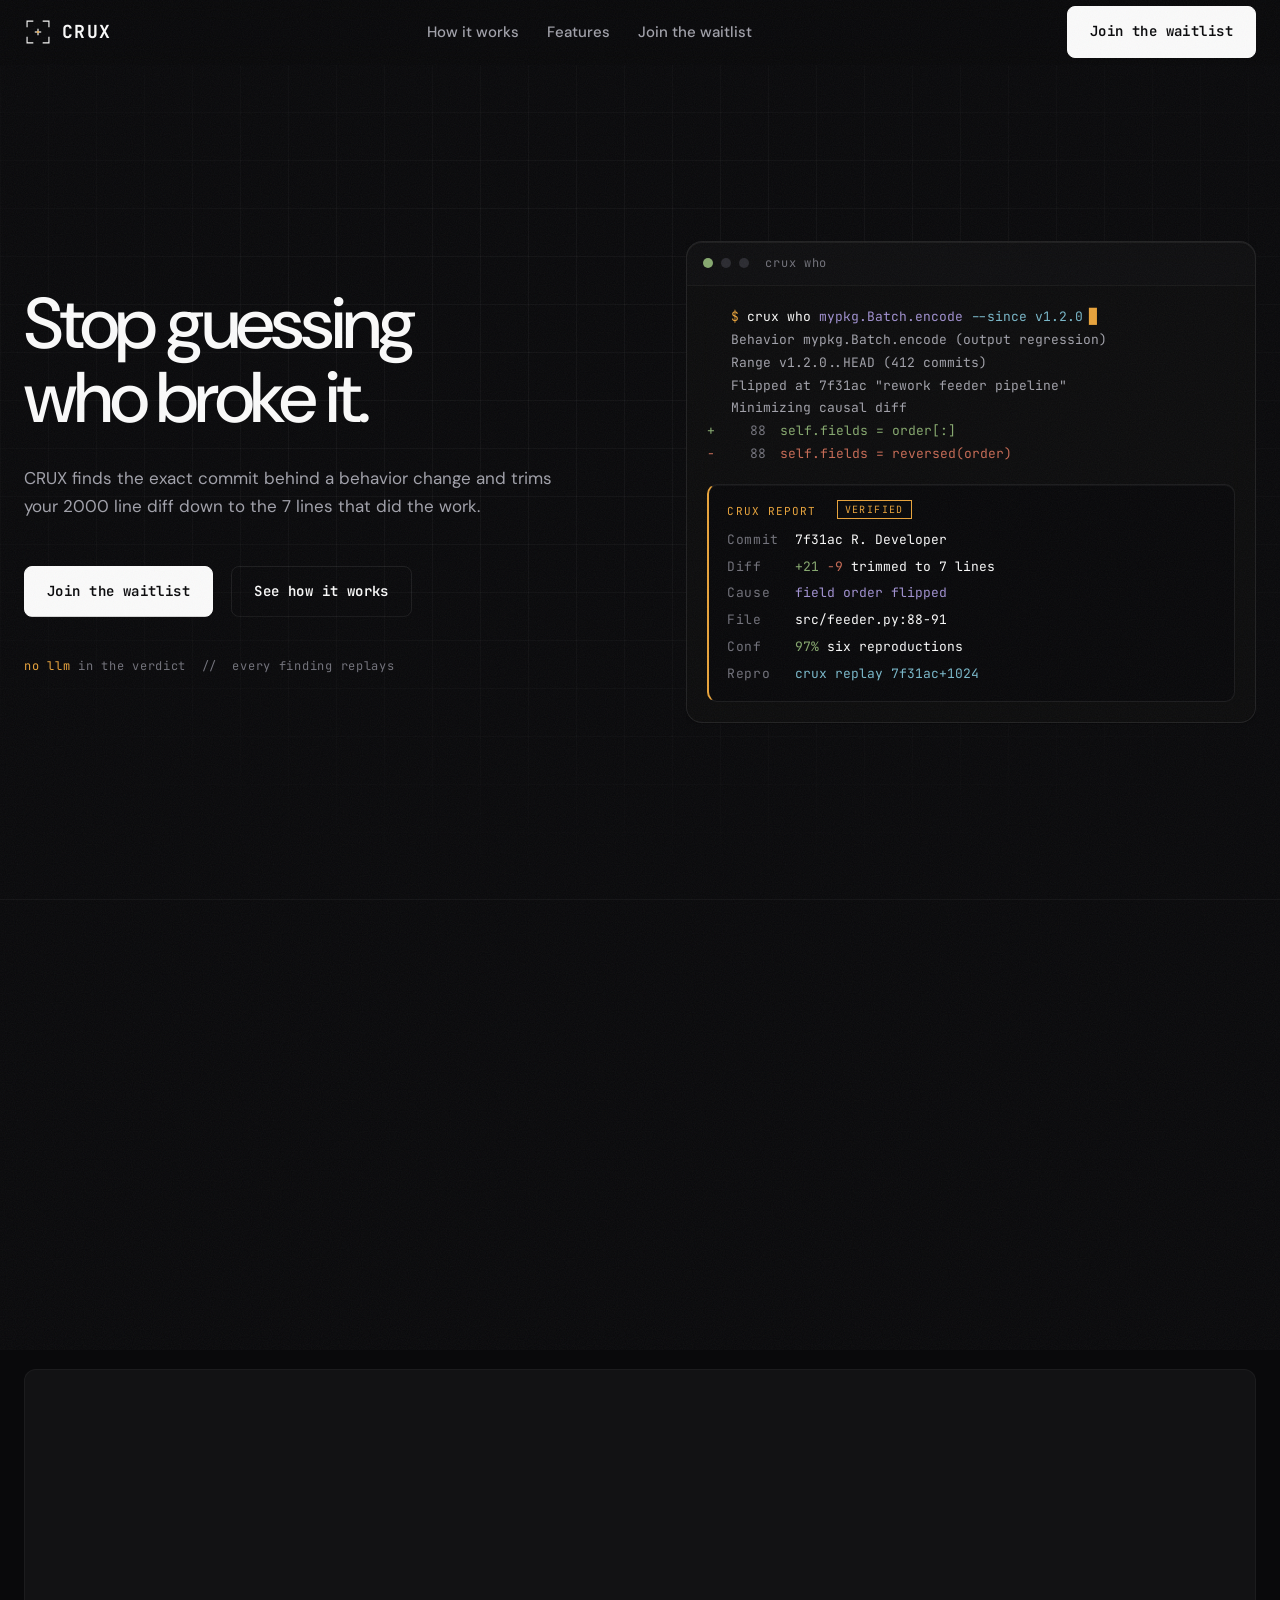
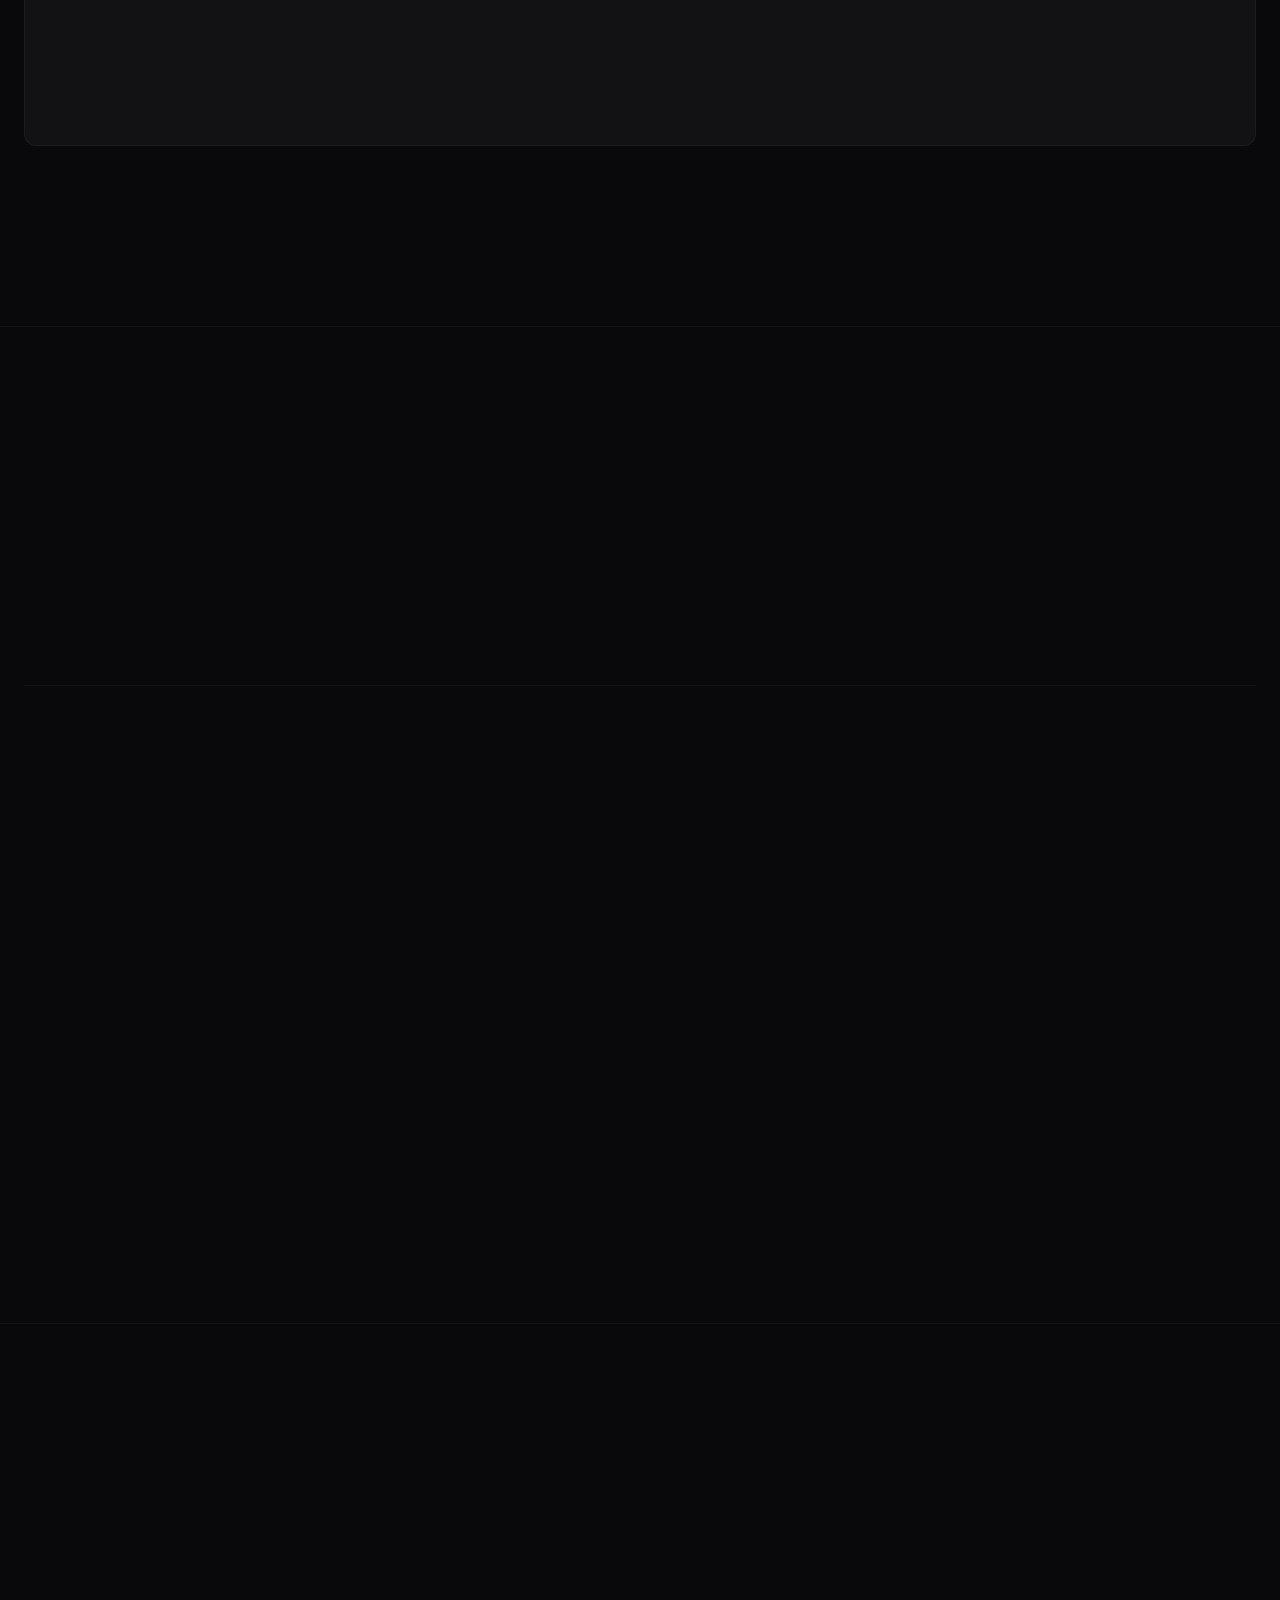
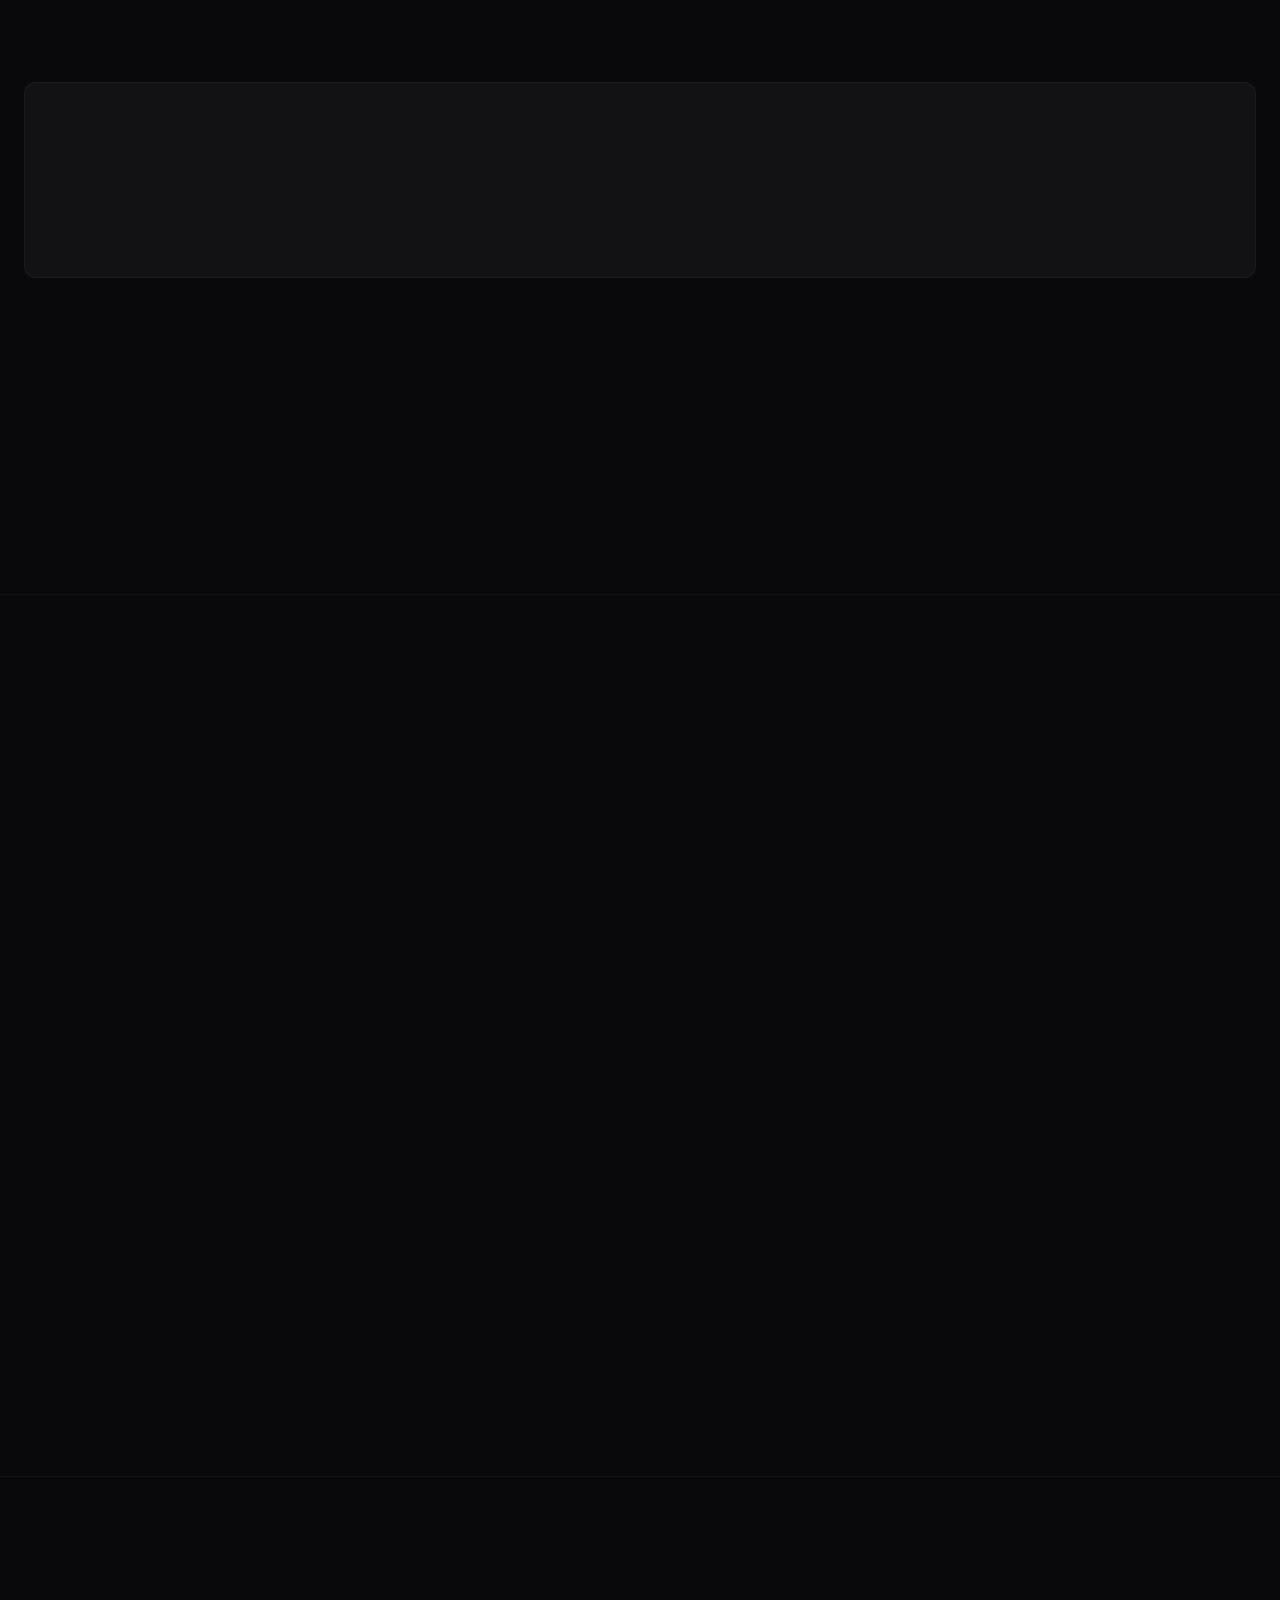
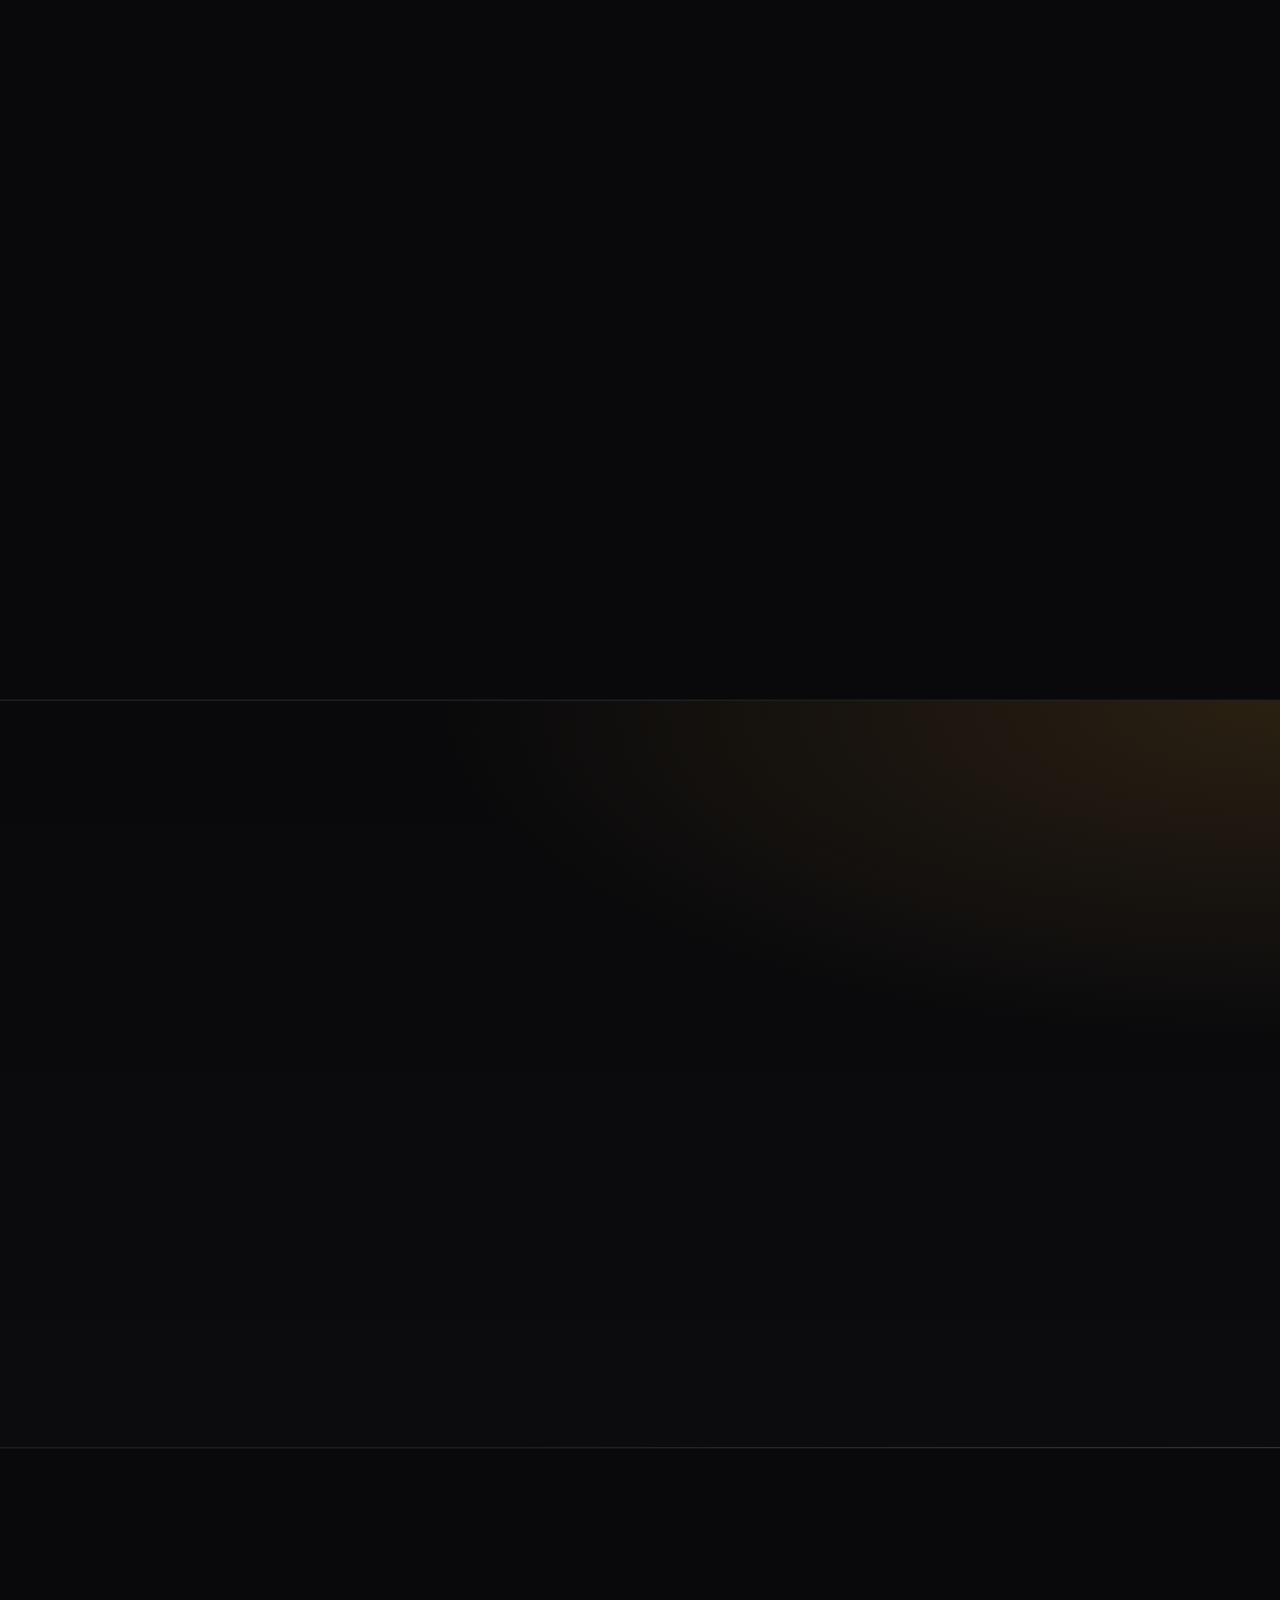
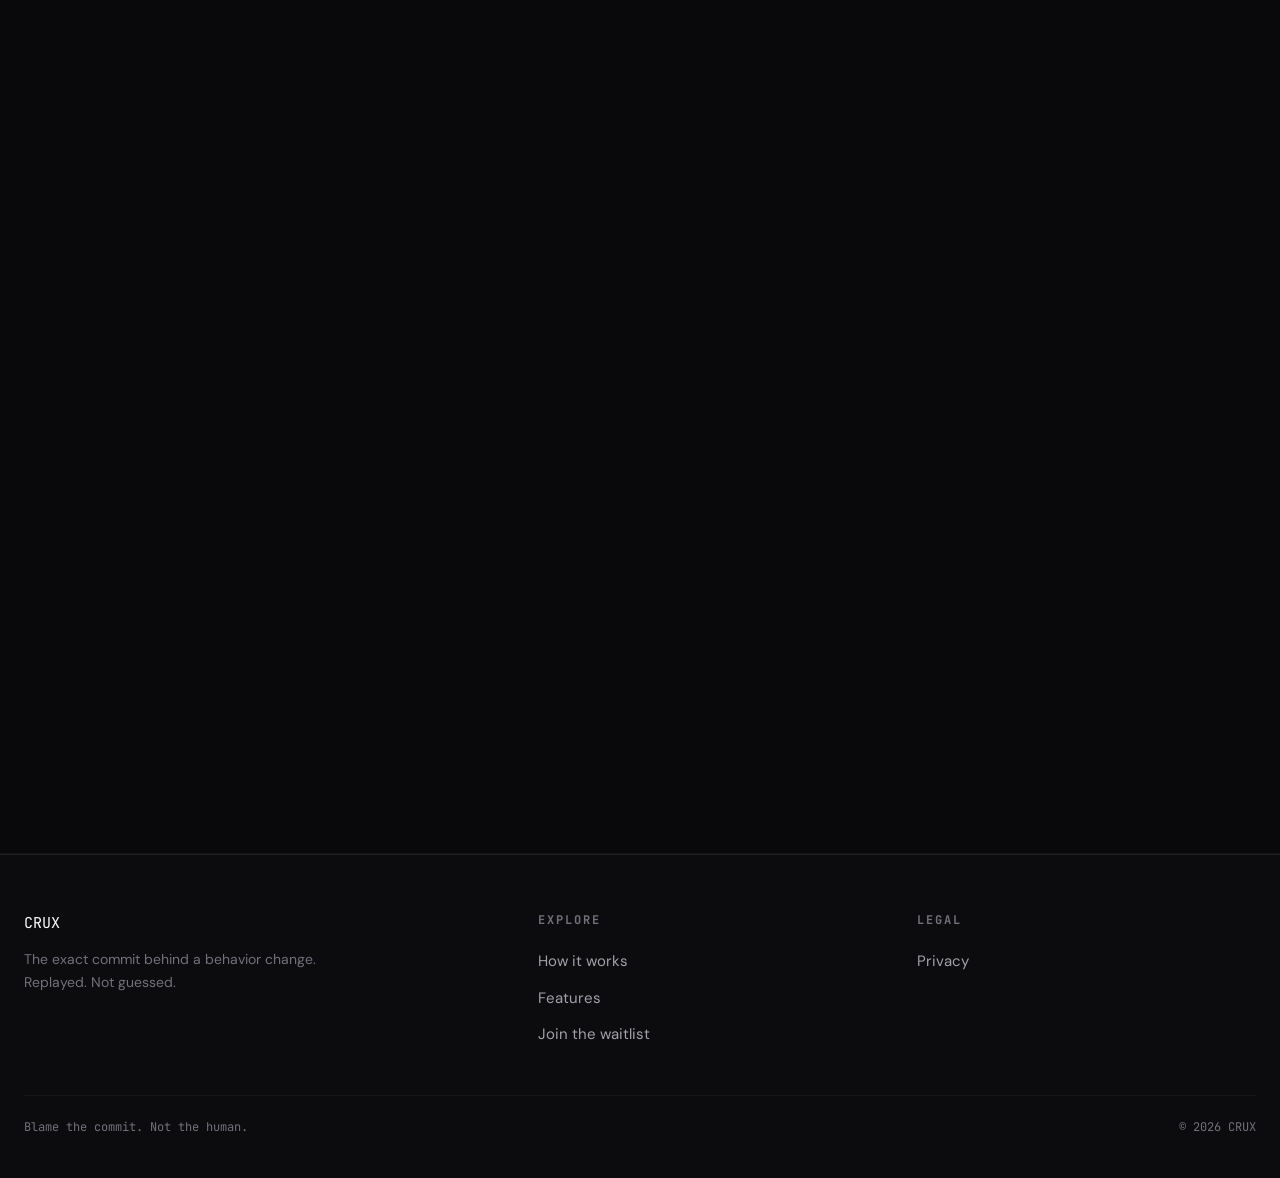
==== commit b119df5b: "Expand tier perks across all sponsor tiers" ====
--- a/index.html
+++ b/index.html
@@ -298,28 +298,28 @@
     <div class="section-head">
       <span class="idx reveal">05</span>
       <h2 class="display reveal">Fund the wall</h2>
-      <p class="sub reveal">Back CRUX every month and your name goes on the sponsor wall here on the site and in the repo. Top backers take the top spot and get a line of their own.</p>
+      <p class="sub reveal">Back CRUX every month and your name goes on the wall. Every tier brings early access sneak peeks and a special Discord channel. Builder adds your name on the Discord. Patron takes the top spot with a comment you write and a spot on the GitHub repo once it ships.</p>
     </div>
     <div class="tiers reveal">
       <a class="tier" href="https://buy.polar.sh/polar_cl_ZHxCt2K32L33ioBUvyuFoh0DChonKzNlouA8H1CbG9z">
         <span class="tier-name">Supporter</span>
         <span class="tier-price">$10<span class="tier-per">/mo</span></span>
-        <span class="tier-line">Name on the sponsor wall</span>
+        <span class="tier-line">Name on the wall. Early access and sneak peeks. Special Discord channel</span>
       </a>
       <a class="tier" href="https://buy.polar.sh/polar_cl_ZHxCt2K32L33ioBUvyuFoh0DChonKzNlouA8H1CbG9z">
         <span class="tier-name">Builder</span>
         <span class="tier-price">$25<span class="tier-per">/mo</span></span>
-        <span class="tier-line">Name on the sponsor wall</span>
+        <span class="tier-line">Everything in Supporter plus your name on the Discord</span>
       </a>
       <a class="tier tier-hot" href="https://buy.polar.sh/polar_cl_ZHxCt2K32L33ioBUvyuFoh0DChonKzNlouA8H1CbG9z">
         <span class="tier-name">Patron</span>
         <span class="tier-price">$50<span class="tier-per">/mo</span></span>
-        <span class="tier-line">Top spot on the wall plus a comment of your own</span>
+        <span class="tier-line">Everything in Builder plus the top spot a comment of your own and your name on the GitHub repo once it ships</span>
       </a>
       <a class="tier tier-custom" href="https://buy.polar.sh/polar_cl_ZHxCt2K32L33ioBUvyuFoh0DChonKzNlouA8H1CbG9z">
         <span class="tier-name">Custom</span>
         <span class="tier-price">$10<span class="tier-per">+</span></span>
-        <span class="tier-line">Any amount you choose. Same name on the wall</span>
+        <span class="tier-line">Any amount you choose. Same perks as Supporter</span>
       </a>
     </div>
     <div class="wall reveal" aria-hidden="true">
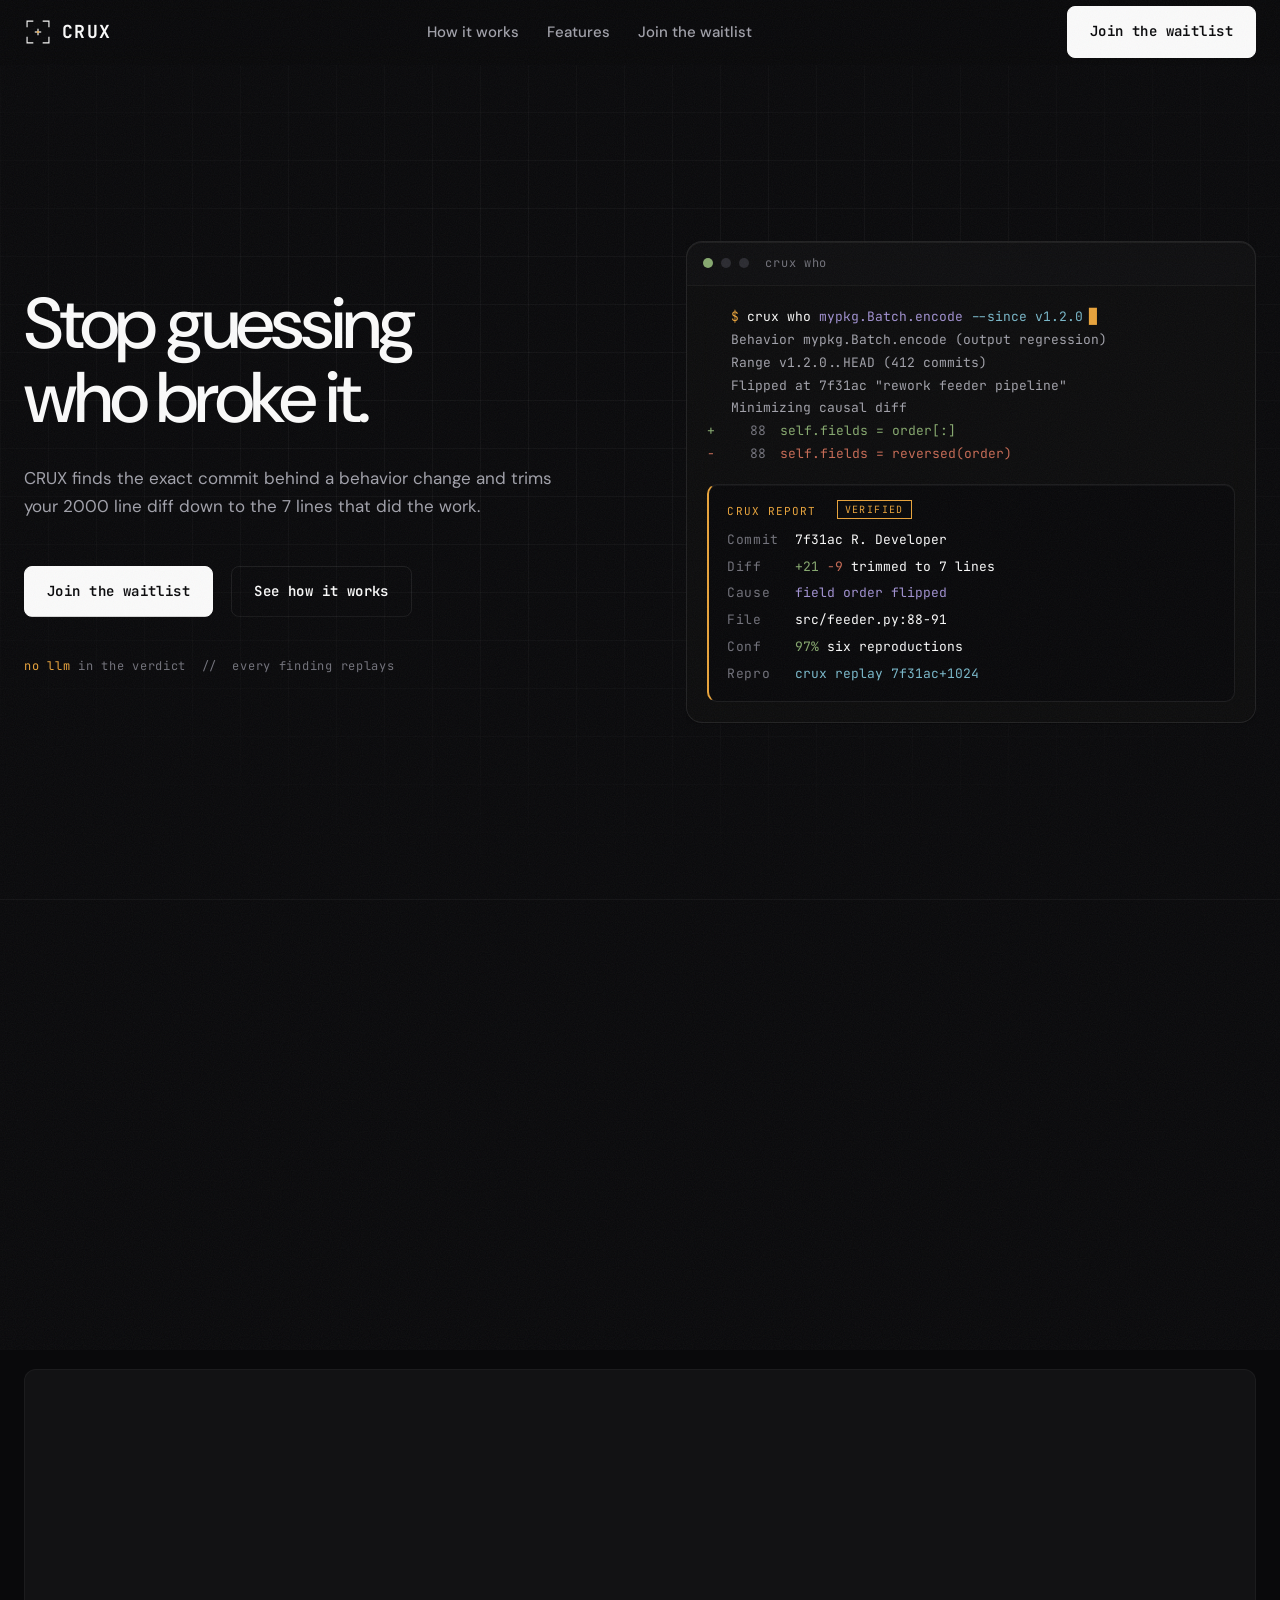
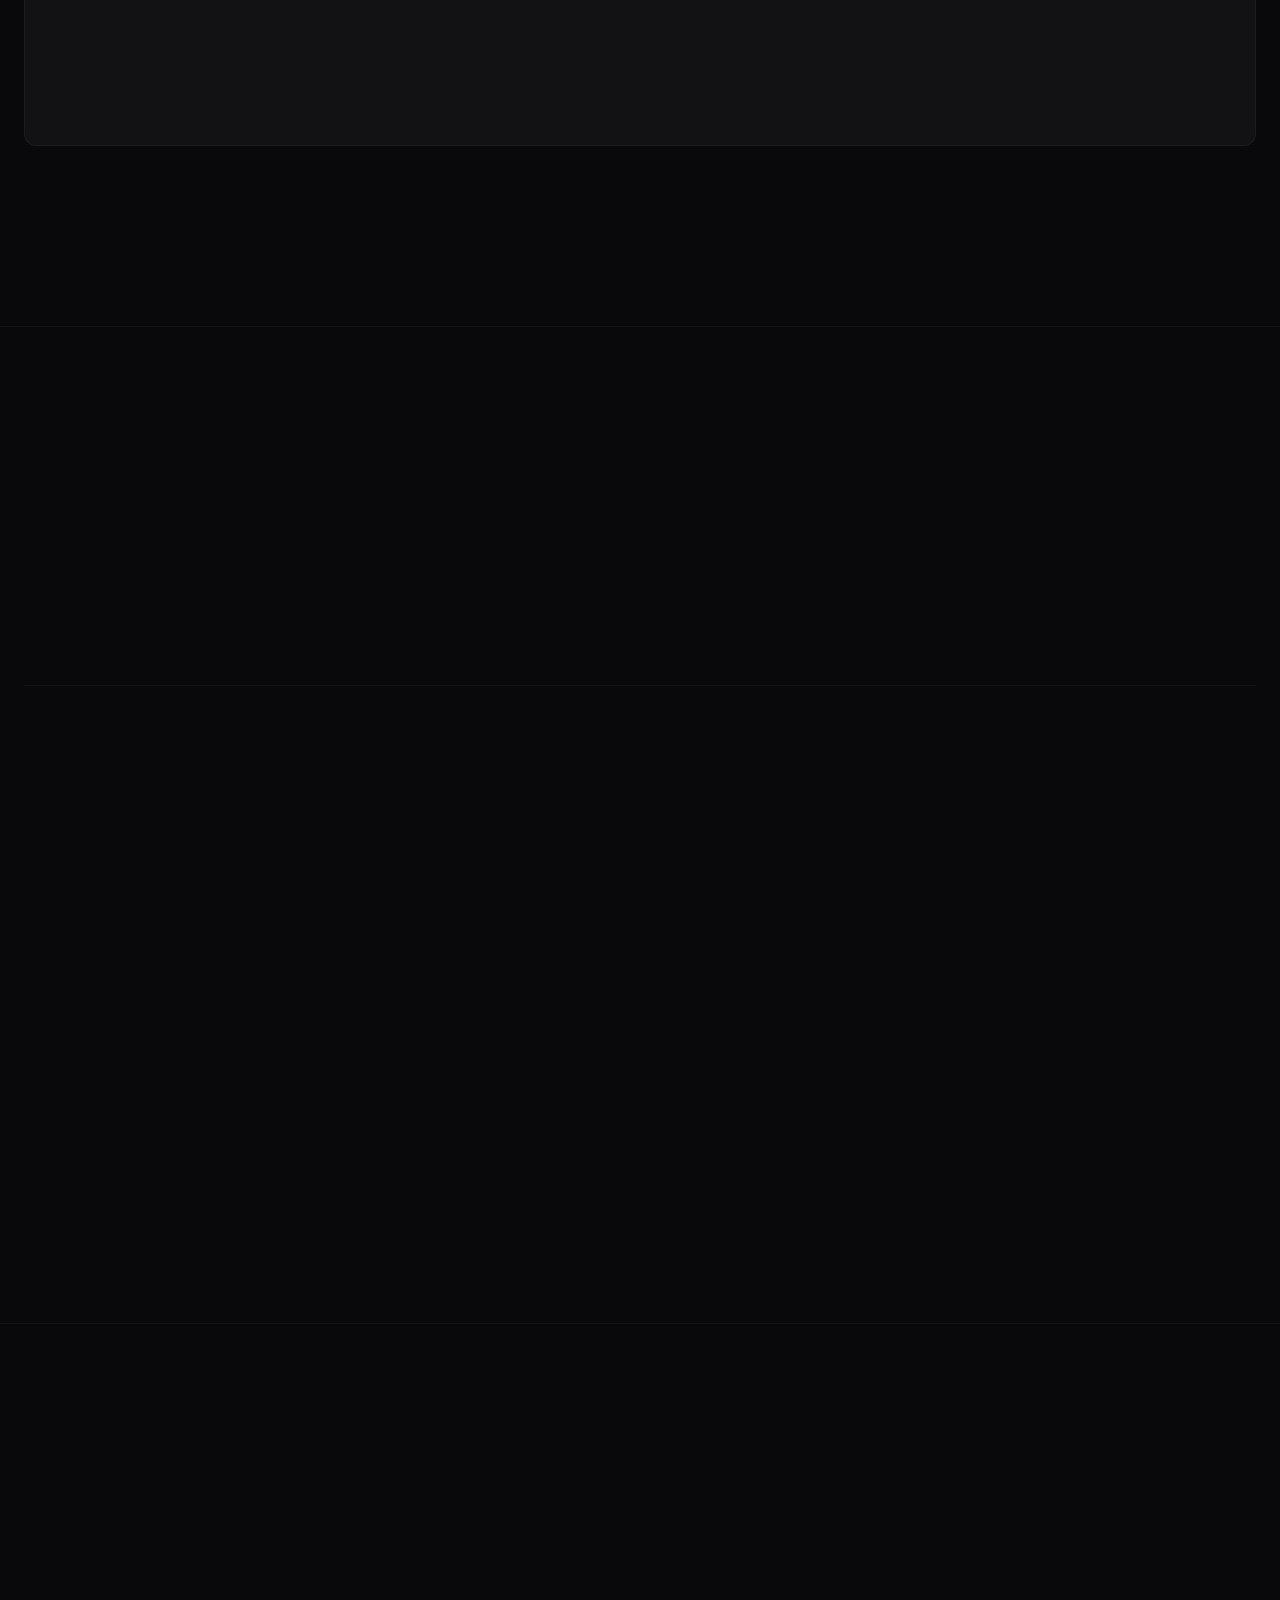
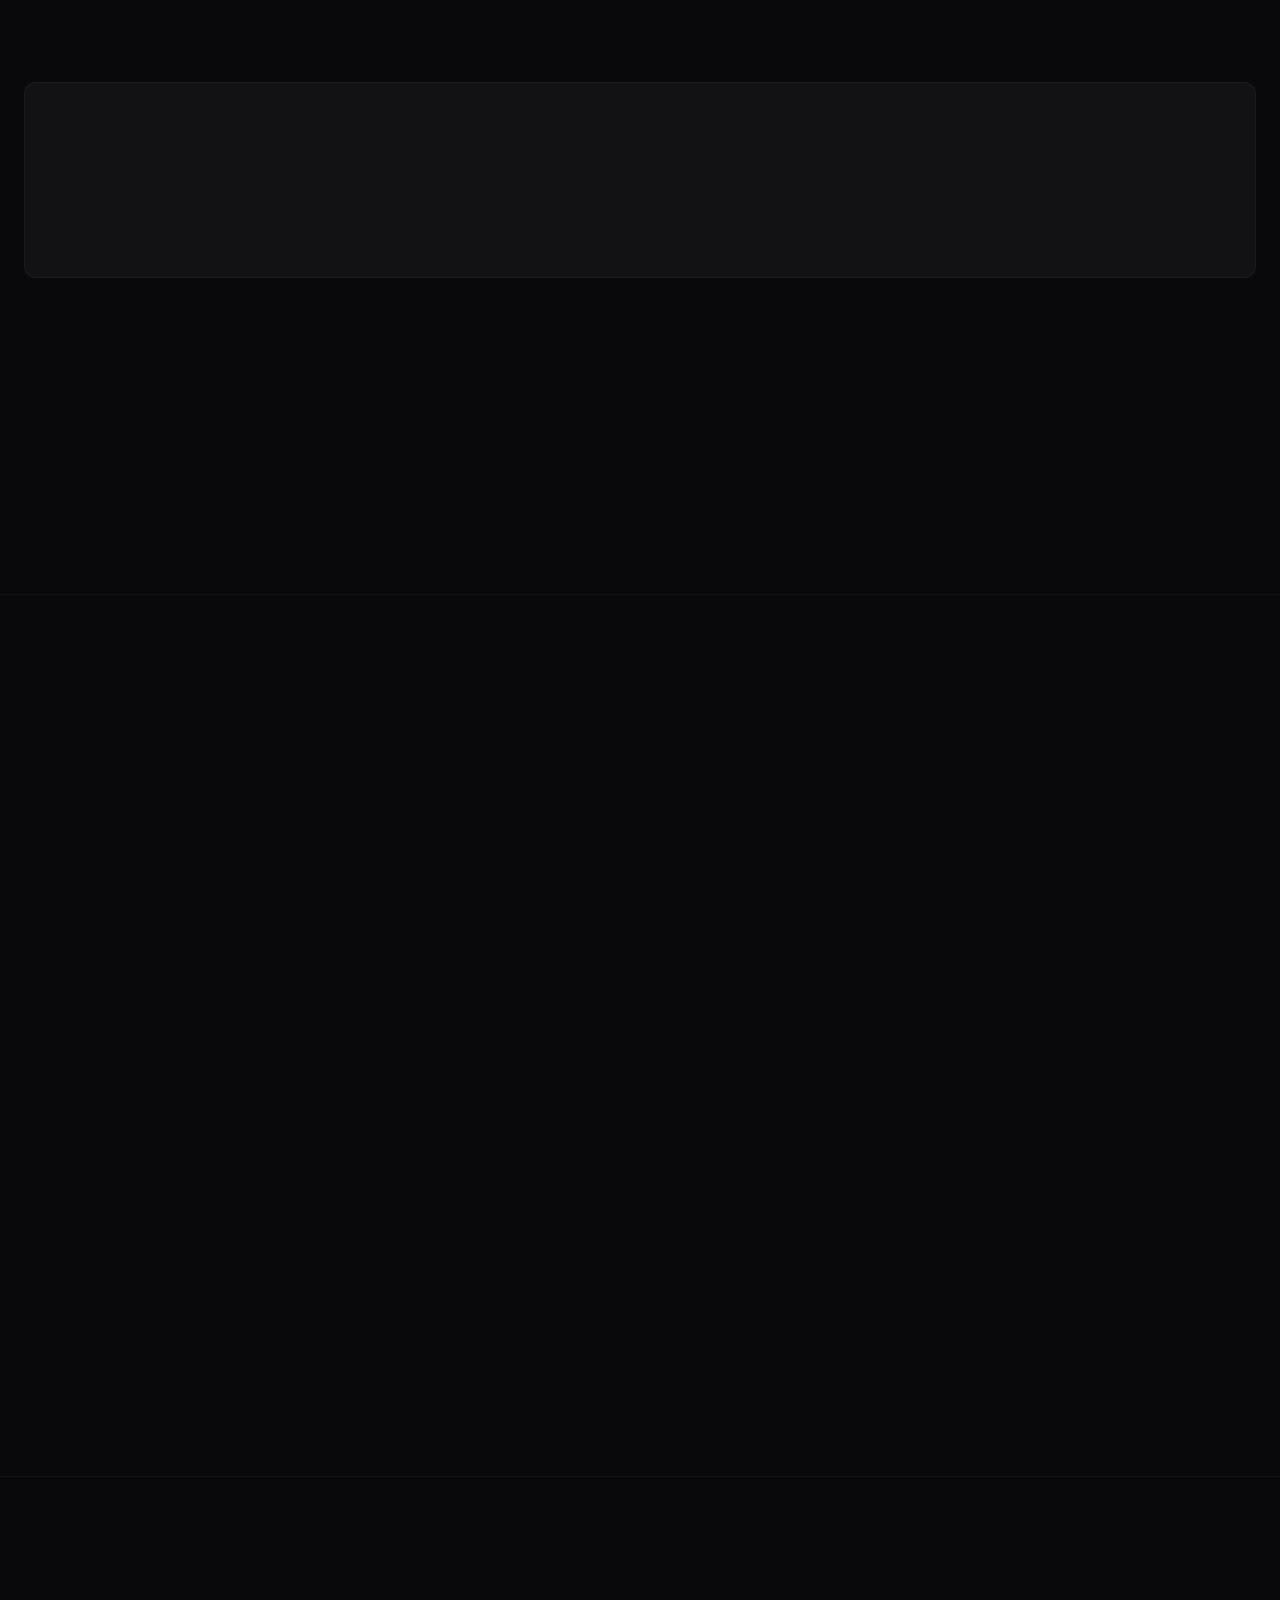
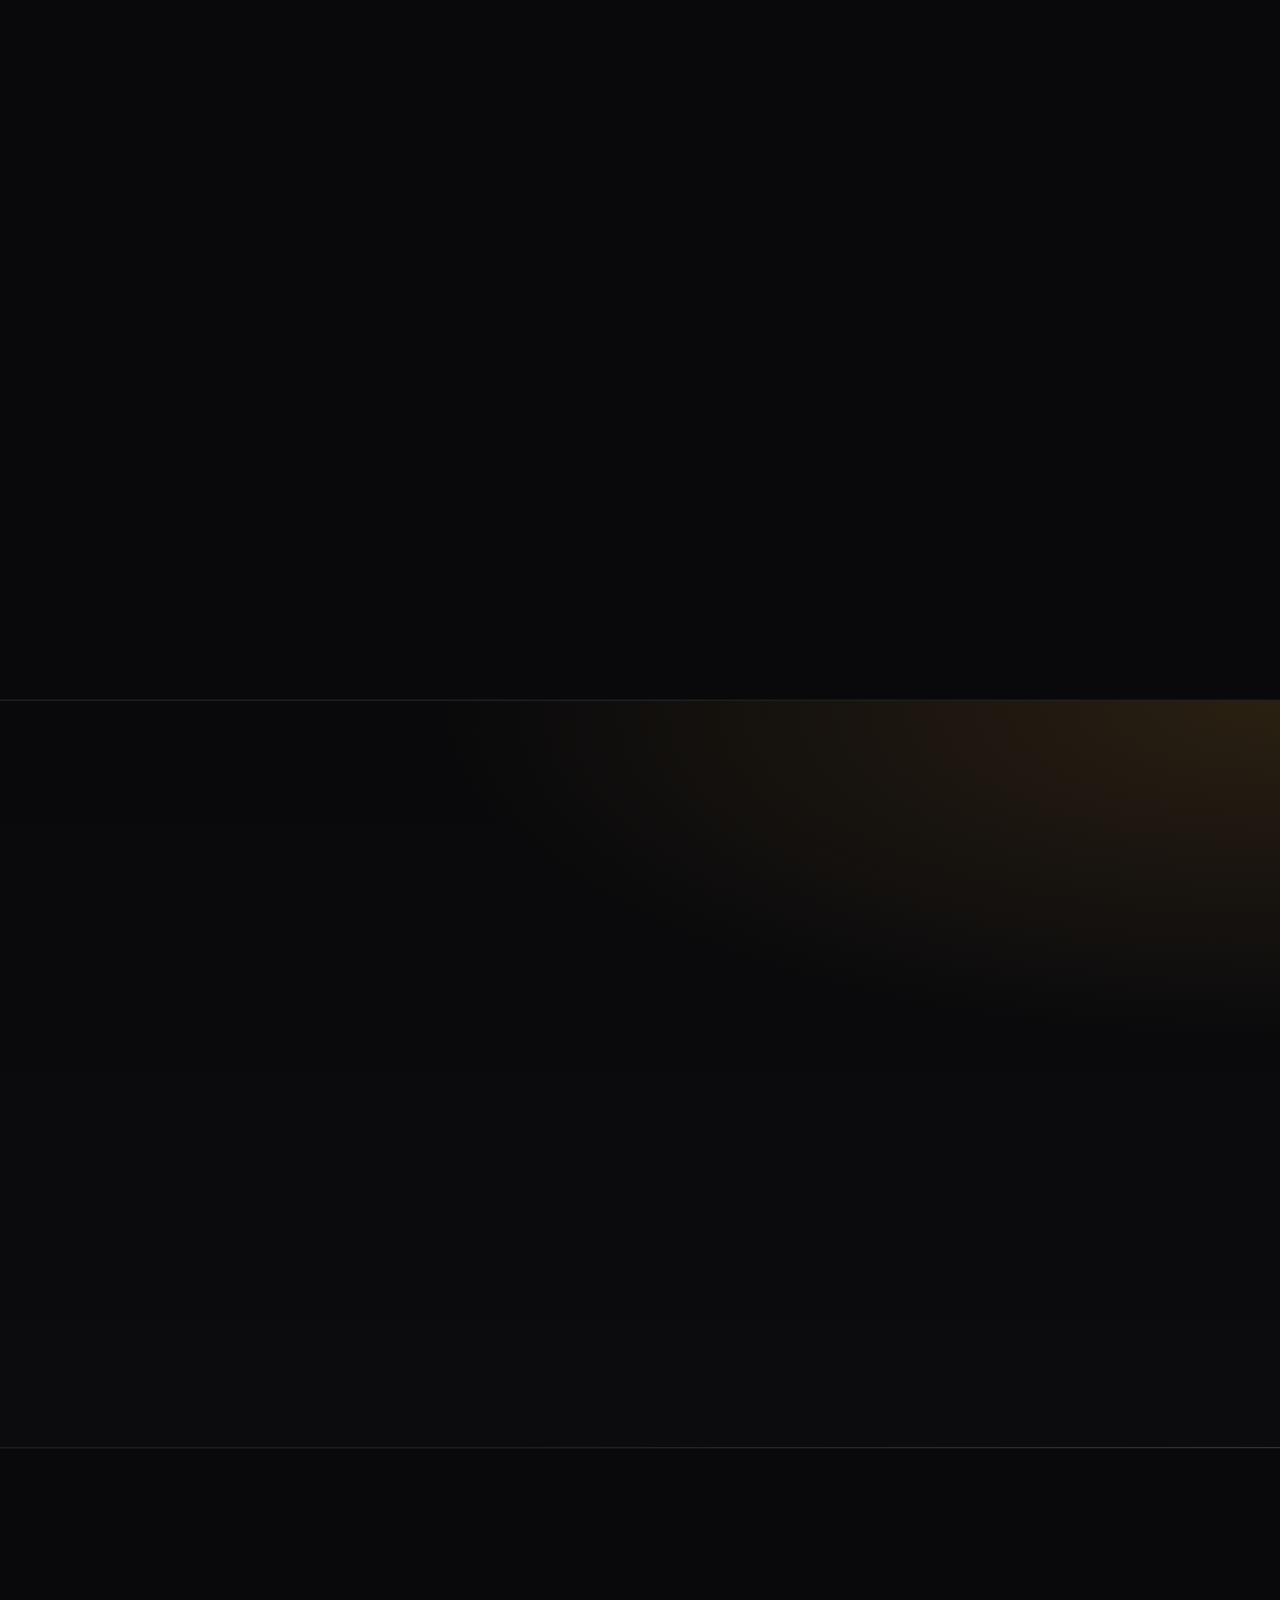
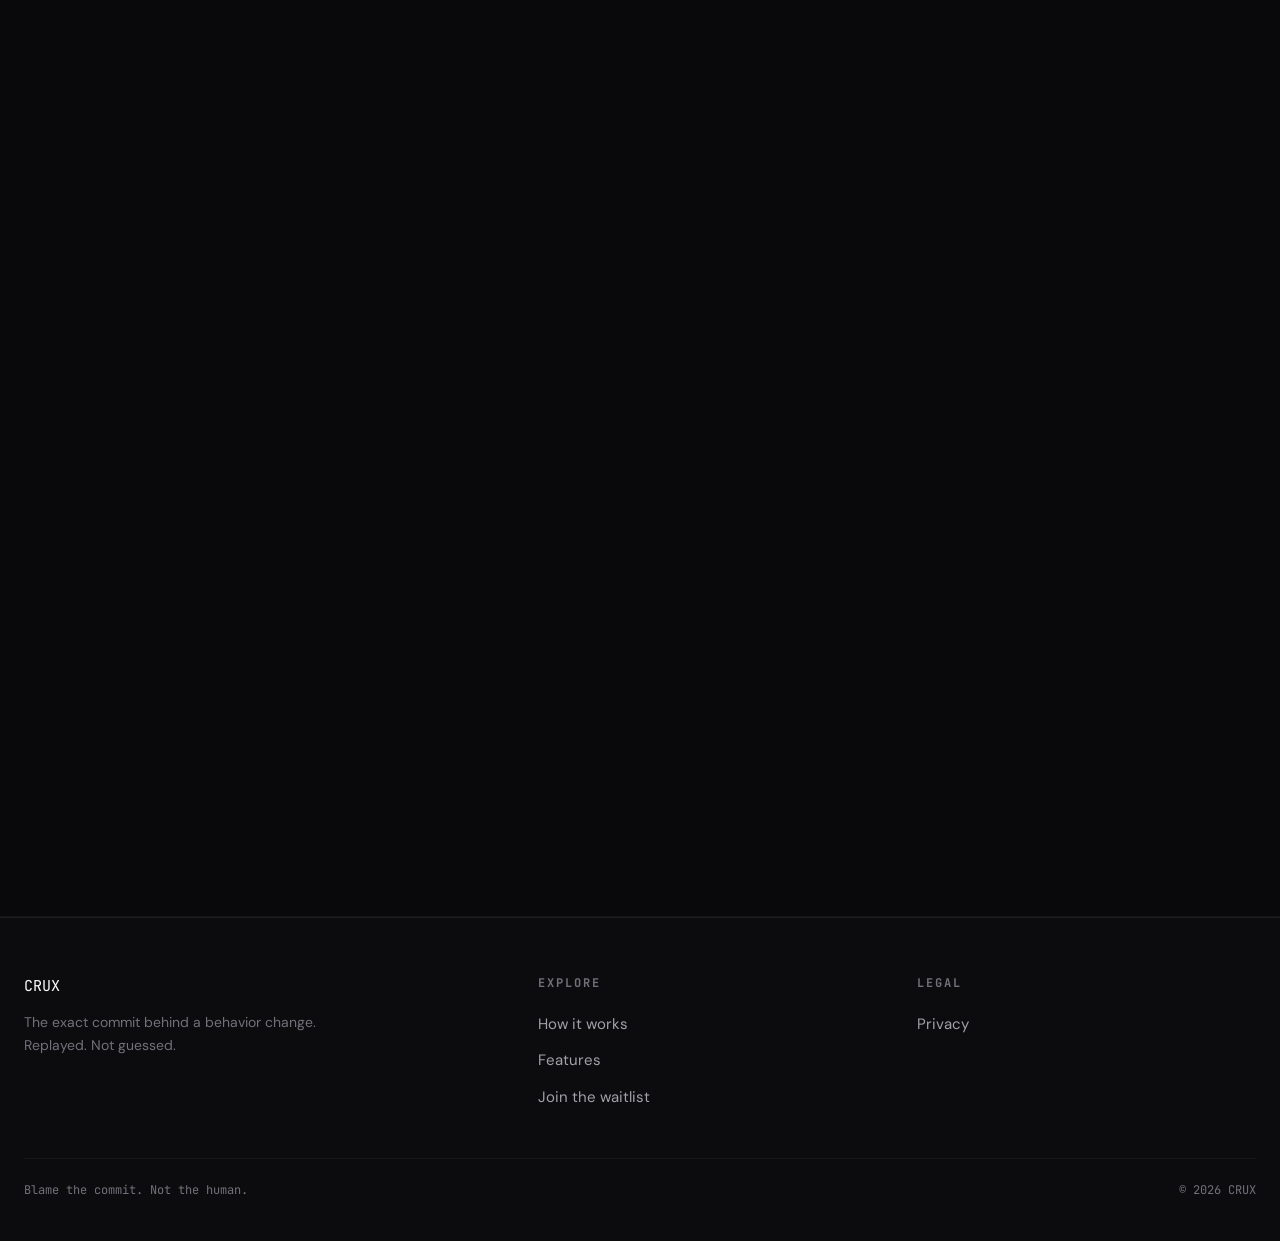
==== commit b0115f7d: "List all perks per sponsor tier on the site" ====
--- a/index.html
+++ b/index.html
@@ -304,22 +304,38 @@
       <a class="tier" href="https://buy.polar.sh/polar_cl_ZHxCt2K32L33ioBUvyuFoh0DChonKzNlouA8H1CbG9z">
         <span class="tier-name">Supporter</span>
         <span class="tier-price">$10<span class="tier-per">/mo</span></span>
-        <span class="tier-line">Name on the wall. Early access and sneak peeks. Special Discord channel</span>
+        <ul class="tier-perks">
+          <li>Name on the sponsor wall</li>
+          <li>Early access to builds</li>
+          <li>Sneak peeks before release</li>
+          <li>Special Discord channel</li>
+        </ul>
       </a>
       <a class="tier" href="https://buy.polar.sh/polar_cl_ZHxCt2K32L33ioBUvyuFoh0DChonKzNlouA8H1CbG9z">
         <span class="tier-name">Builder</span>
         <span class="tier-price">$25<span class="tier-per">/mo</span></span>
-        <span class="tier-line">Everything in Supporter plus your name on the Discord</span>
+        <ul class="tier-perks">
+          <li>Everything in Supporter</li>
+          <li>Your name on the Discord</li>
+        </ul>
       </a>
       <a class="tier tier-hot" href="https://buy.polar.sh/polar_cl_ZHxCt2K32L33ioBUvyuFoh0DChonKzNlouA8H1CbG9z">
         <span class="tier-name">Patron</span>
         <span class="tier-price">$50<span class="tier-per">/mo</span></span>
-        <span class="tier-line">Everything in Builder plus the top spot a comment of your own and your name on the GitHub repo once it ships</span>
+        <ul class="tier-perks">
+          <li>Everything in Builder</li>
+          <li>Top spot on the wall</li>
+          <li>A comment you write yourself</li>
+          <li>Name on the GitHub repo once it ships</li>
+        </ul>
       </a>
       <a class="tier tier-custom" href="https://buy.polar.sh/polar_cl_ZHxCt2K32L33ioBUvyuFoh0DChonKzNlouA8H1CbG9z">
         <span class="tier-name">Custom</span>
         <span class="tier-price">$10<span class="tier-per">+</span></span>
-        <span class="tier-line">Any amount you choose. Same perks as Supporter</span>
+        <ul class="tier-perks">
+          <li>Any amount you choose</li>
+          <li>Everything in Supporter</li>
+        </ul>
       </a>
     </div>
     <div class="wall reveal" aria-hidden="true">
--- a/assets/css/crux.css
+++ b/assets/css/crux.css
@@ -877,6 +877,28 @@
   font-size:14px;
   line-height:1.5;
 }
+.tier-perks{
+  list-style:none;
+  display:flex;
+  flex-direction:column;
+  gap:8px;
+  margin-top:4px;
+}
+.tier-perks li{
+  position:relative;
+  color:var(--dim);
+  font-size:13.5px;
+  line-height:1.45;
+  padding-left:18px;
+}
+.tier-perks li::before{
+  content:"+";
+  position:absolute;
+  left:0;
+  color:var(--accent);
+  font-family:var(--mono);
+  font-size:12px;
+}
 .tier-hot{
   border-color:var(--accent-dim);
 }
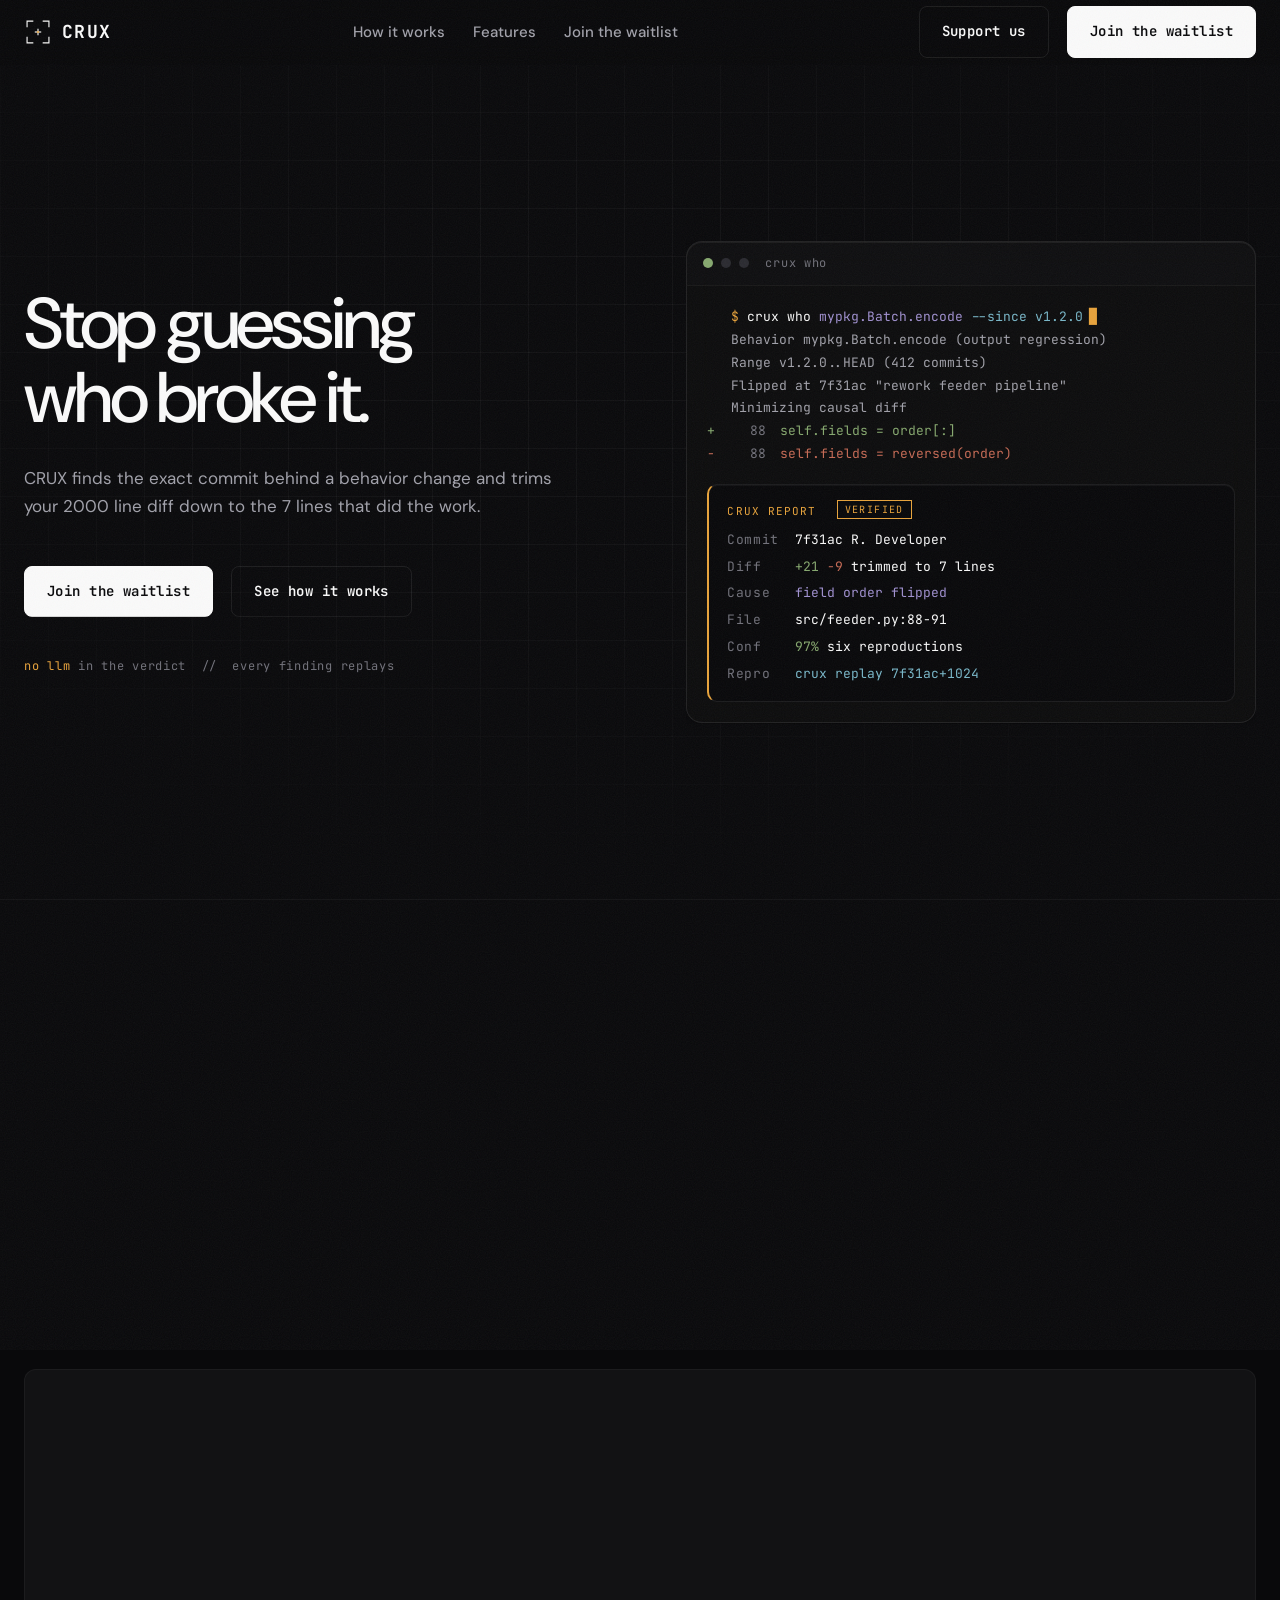
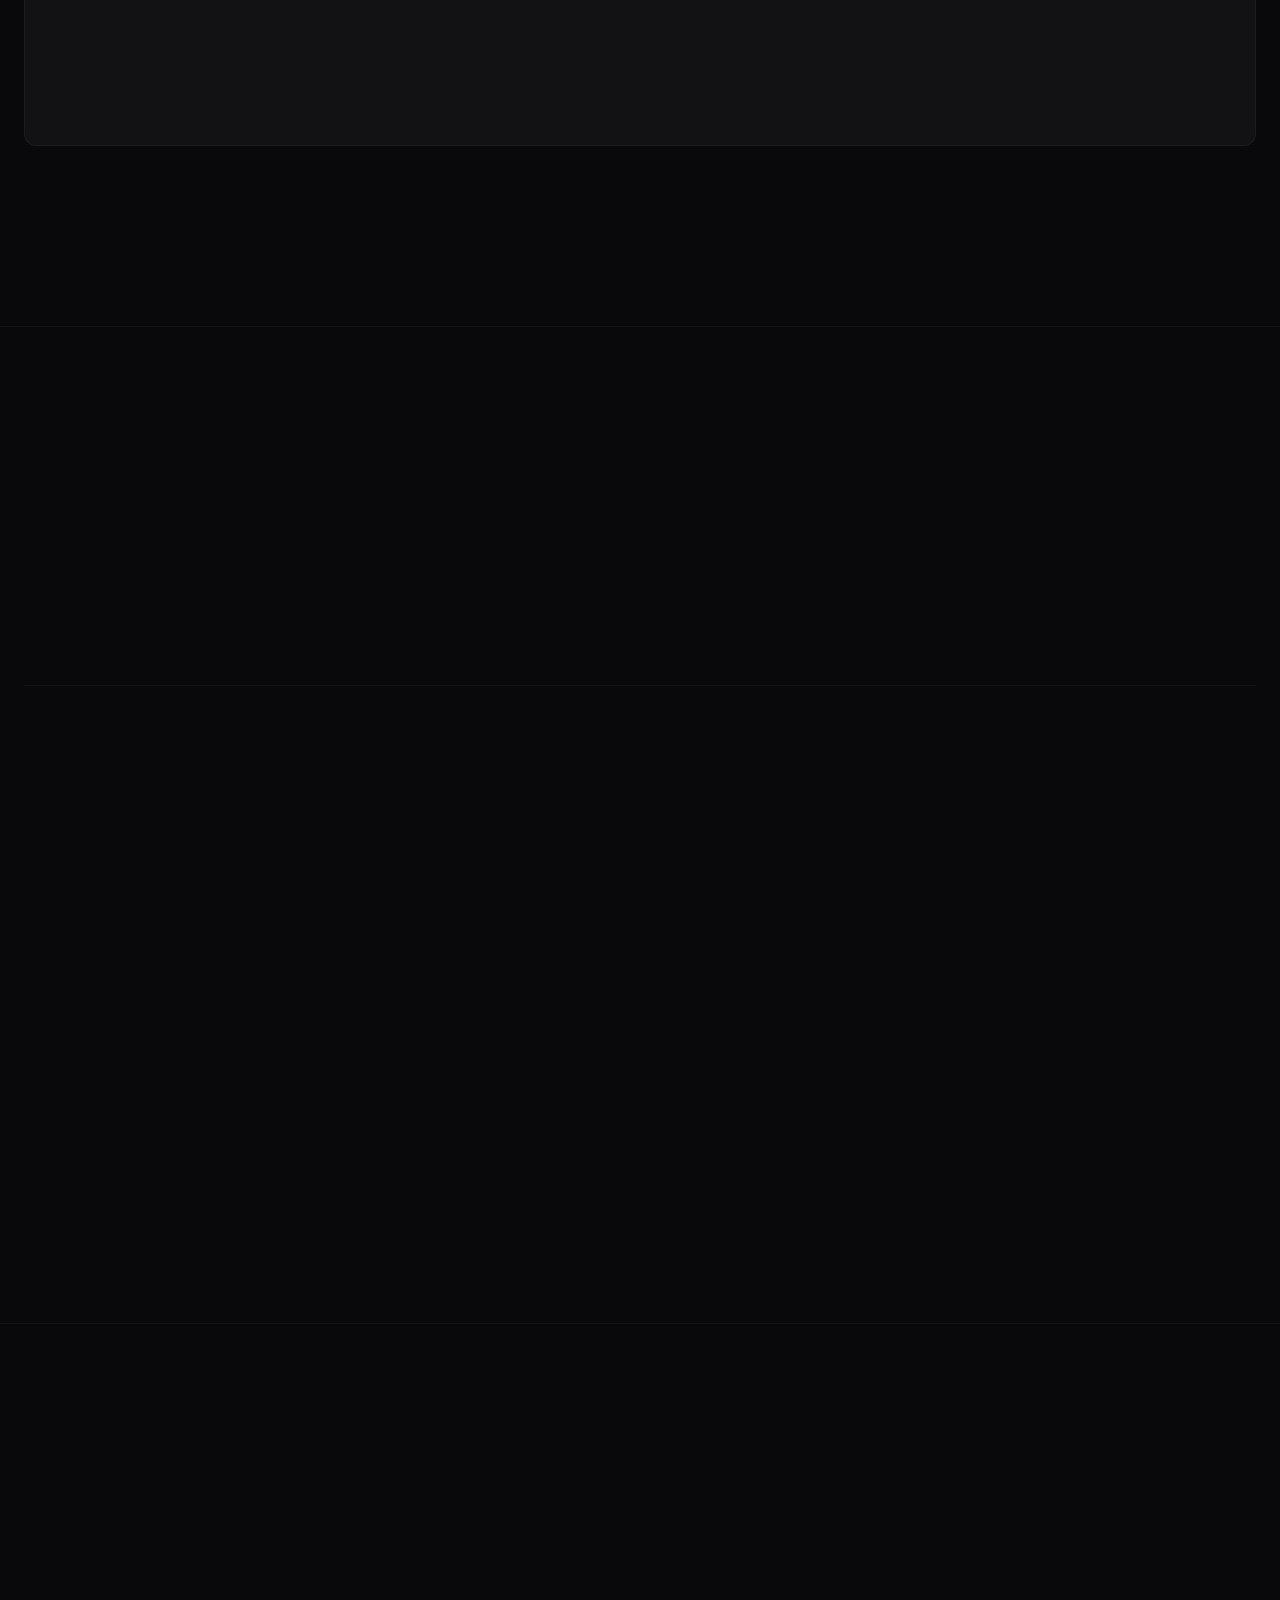
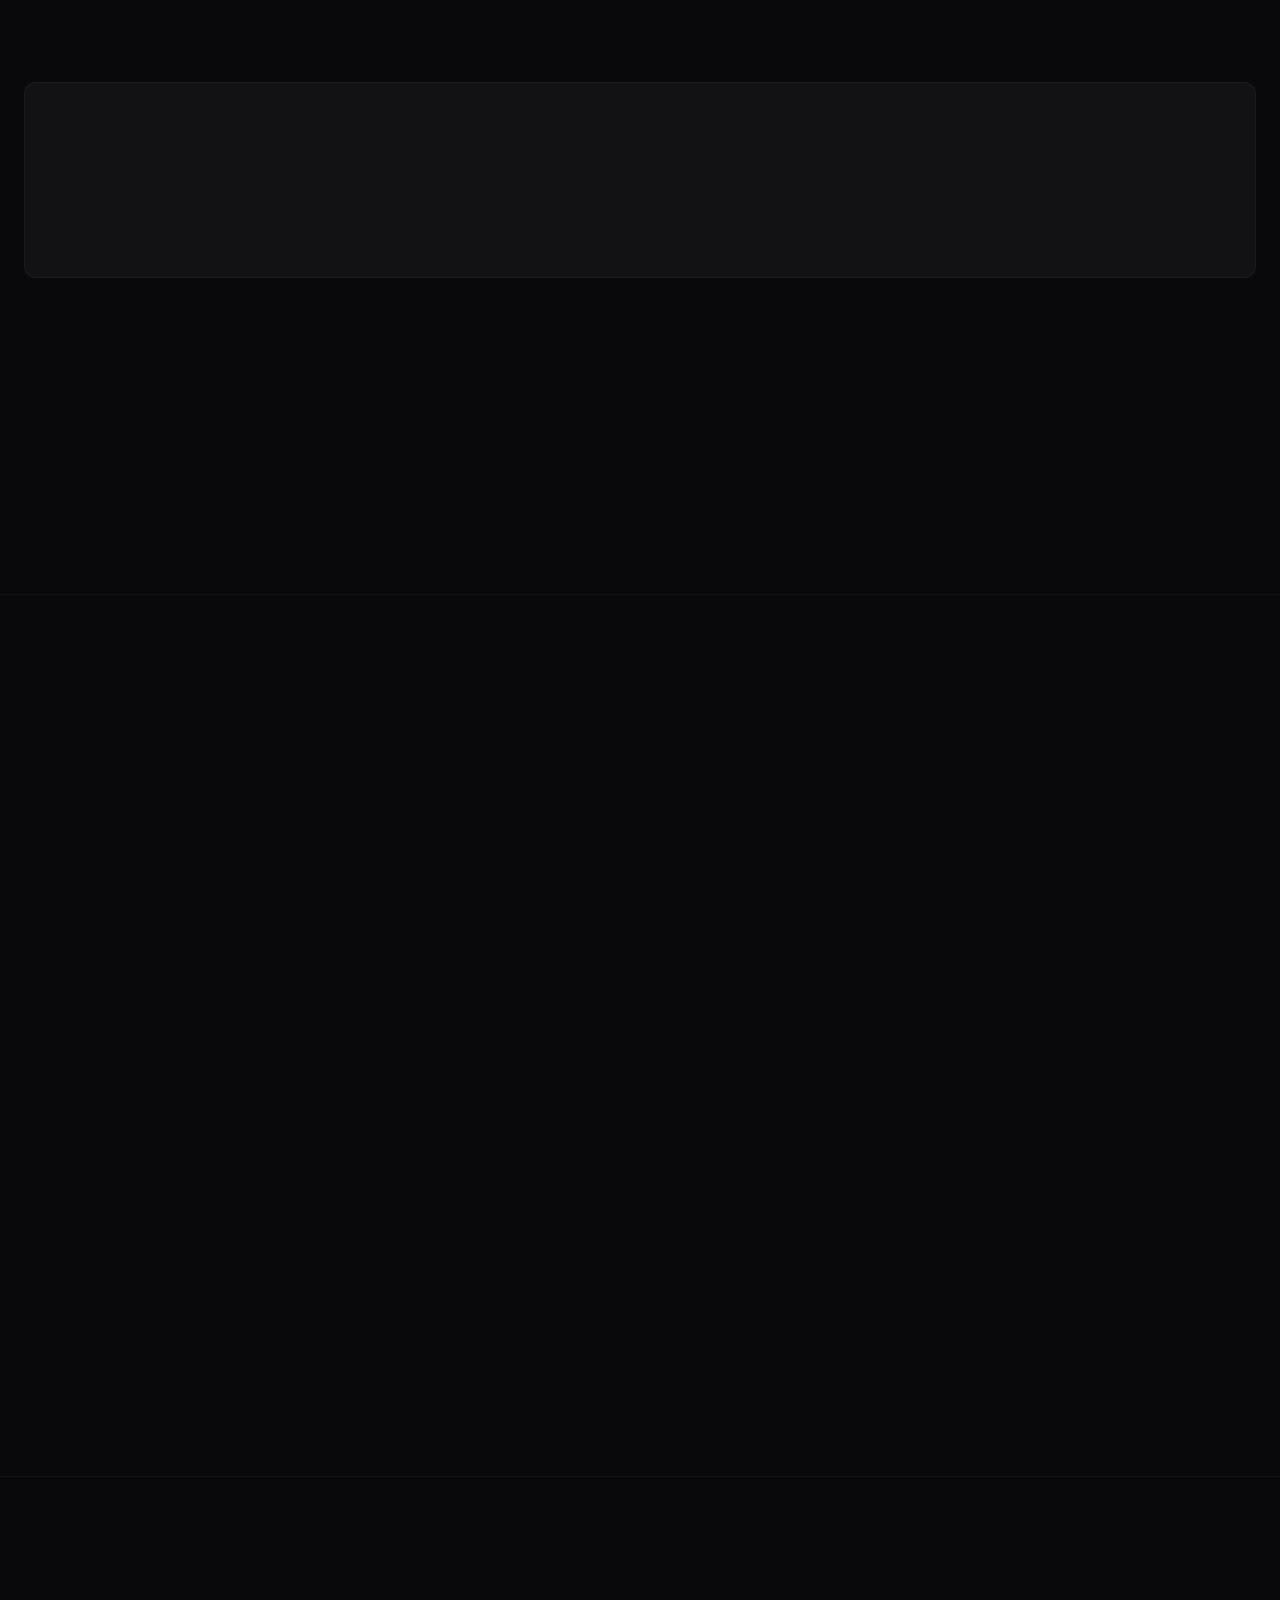
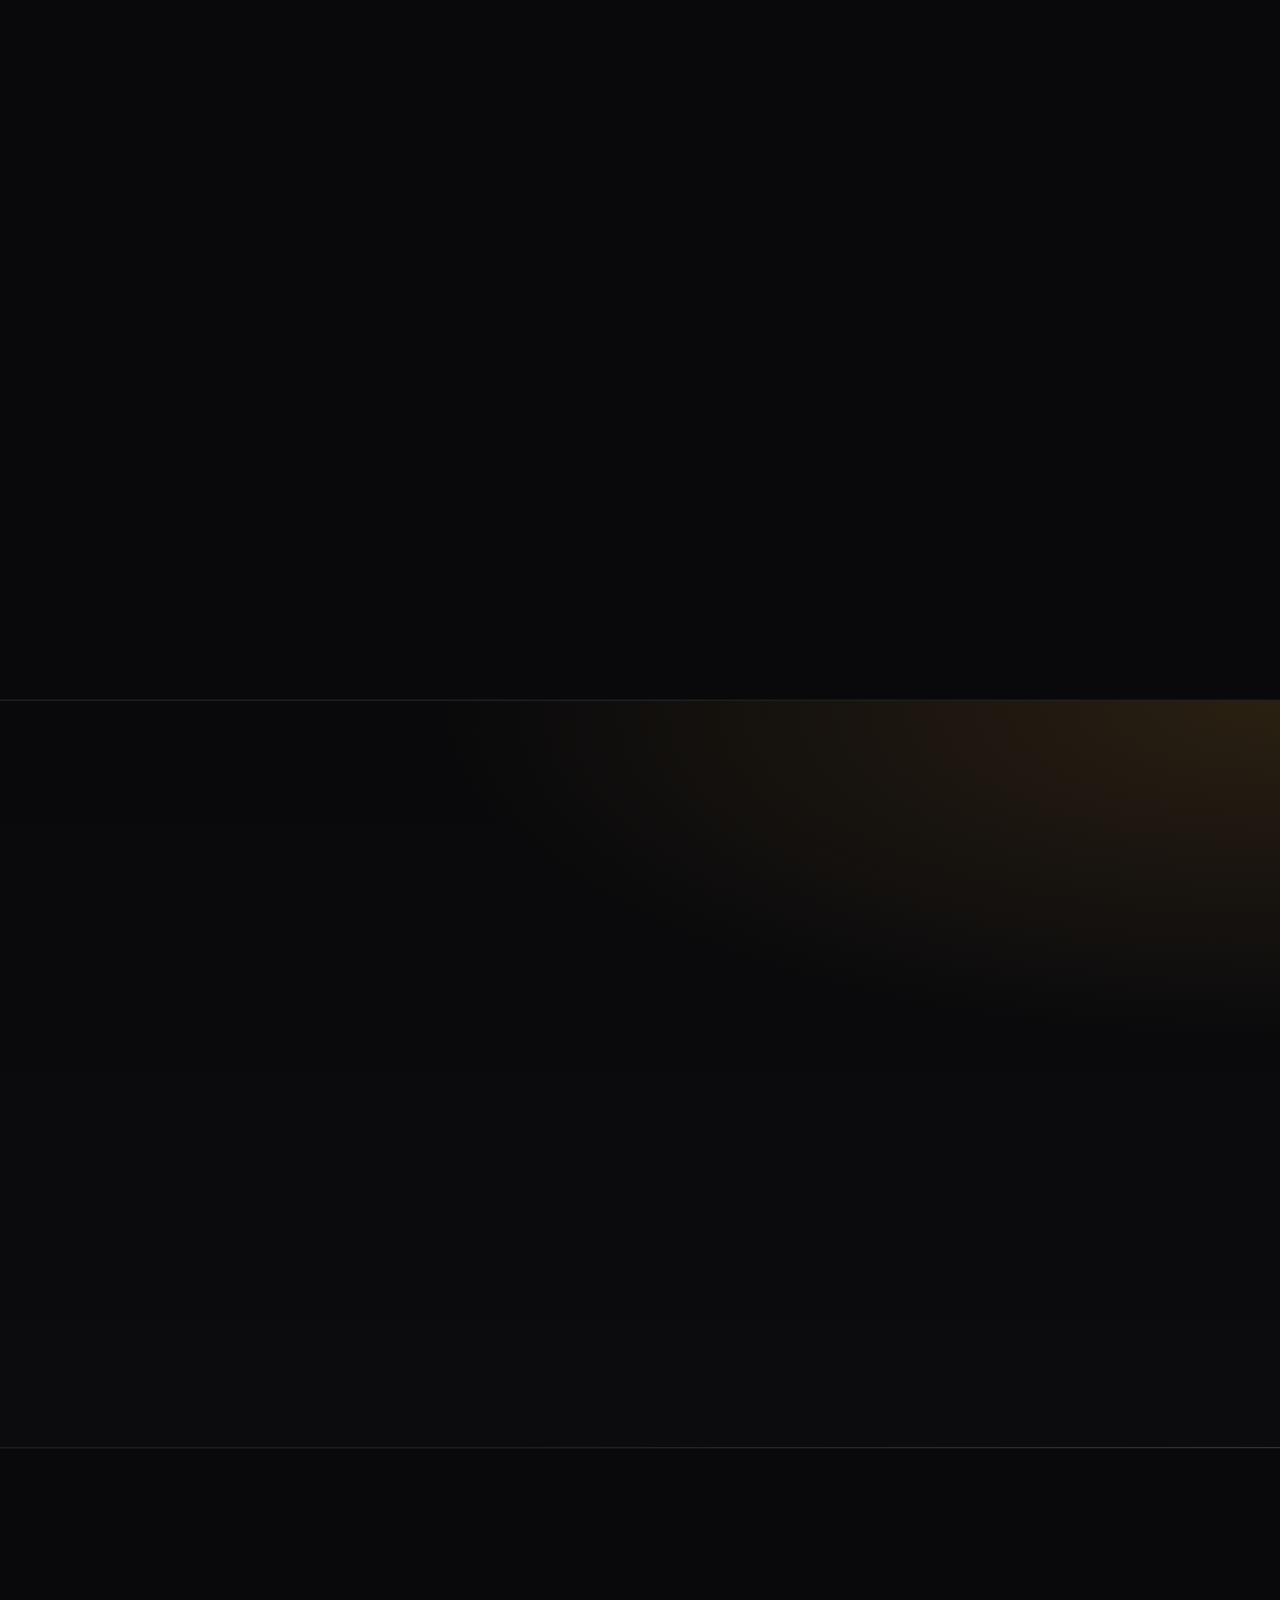
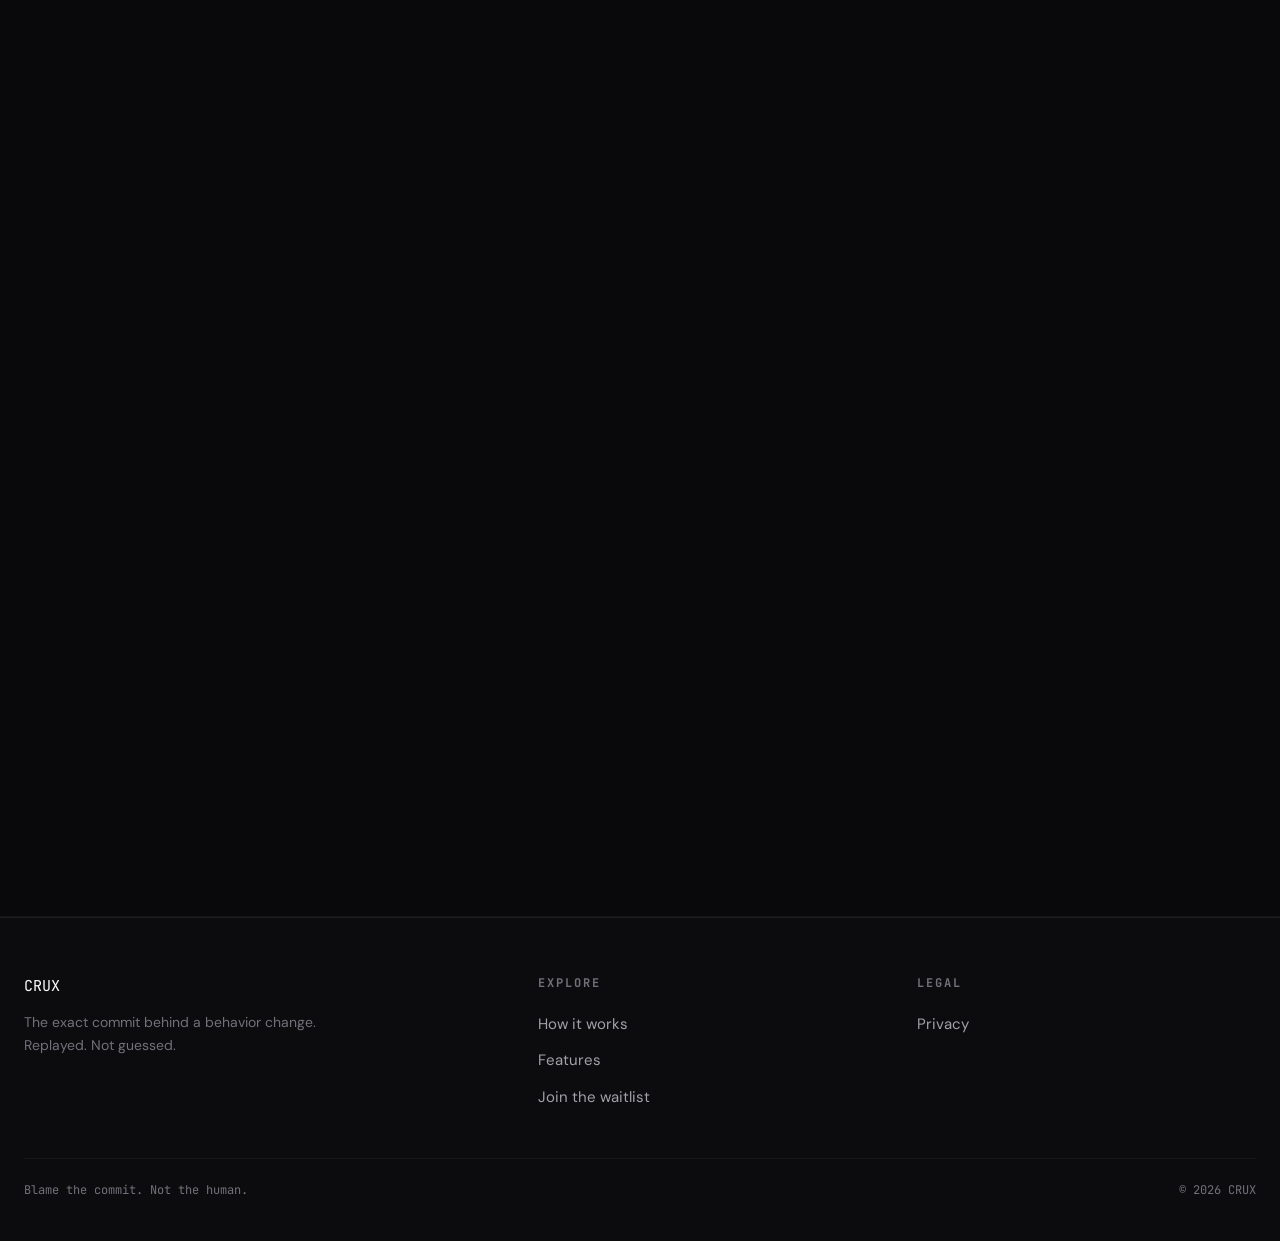
==== commit c886b1ee: "Add Support us button to nav linking to sponsor section" ====
--- a/index.html
+++ b/index.html
@@ -50,6 +50,7 @@
       </ul>
     </nav>
     <div class="nav-cta">
+      <a class="btn btn-ghost nav-support" href="#sponsor">Support us</a>
       <a class="btn btn-primary" href="waitlist.html">Join the waitlist</a>
       <button class="nav-toggle" aria-label="Toggle menu" aria-expanded="false">&#9776;</button>
     </div>
@@ -293,7 +294,7 @@
   </div>
 </section>
 
-<section class="section sponsor-band">
+<section class="section sponsor-band" id="sponsor">
   <div class="wrap">
     <div class="section-head">
       <span class="idx reveal">05</span>
--- a/assets/css/crux.css
+++ b/assets/css/crux.css
@@ -829,6 +829,7 @@
 .sponsor-band{
   border-top:1px solid var(--line-soft);
   border-bottom:1px solid var(--line-soft);
+  scroll-margin-top:76px;
 }
 .tiers{
   display:grid;
